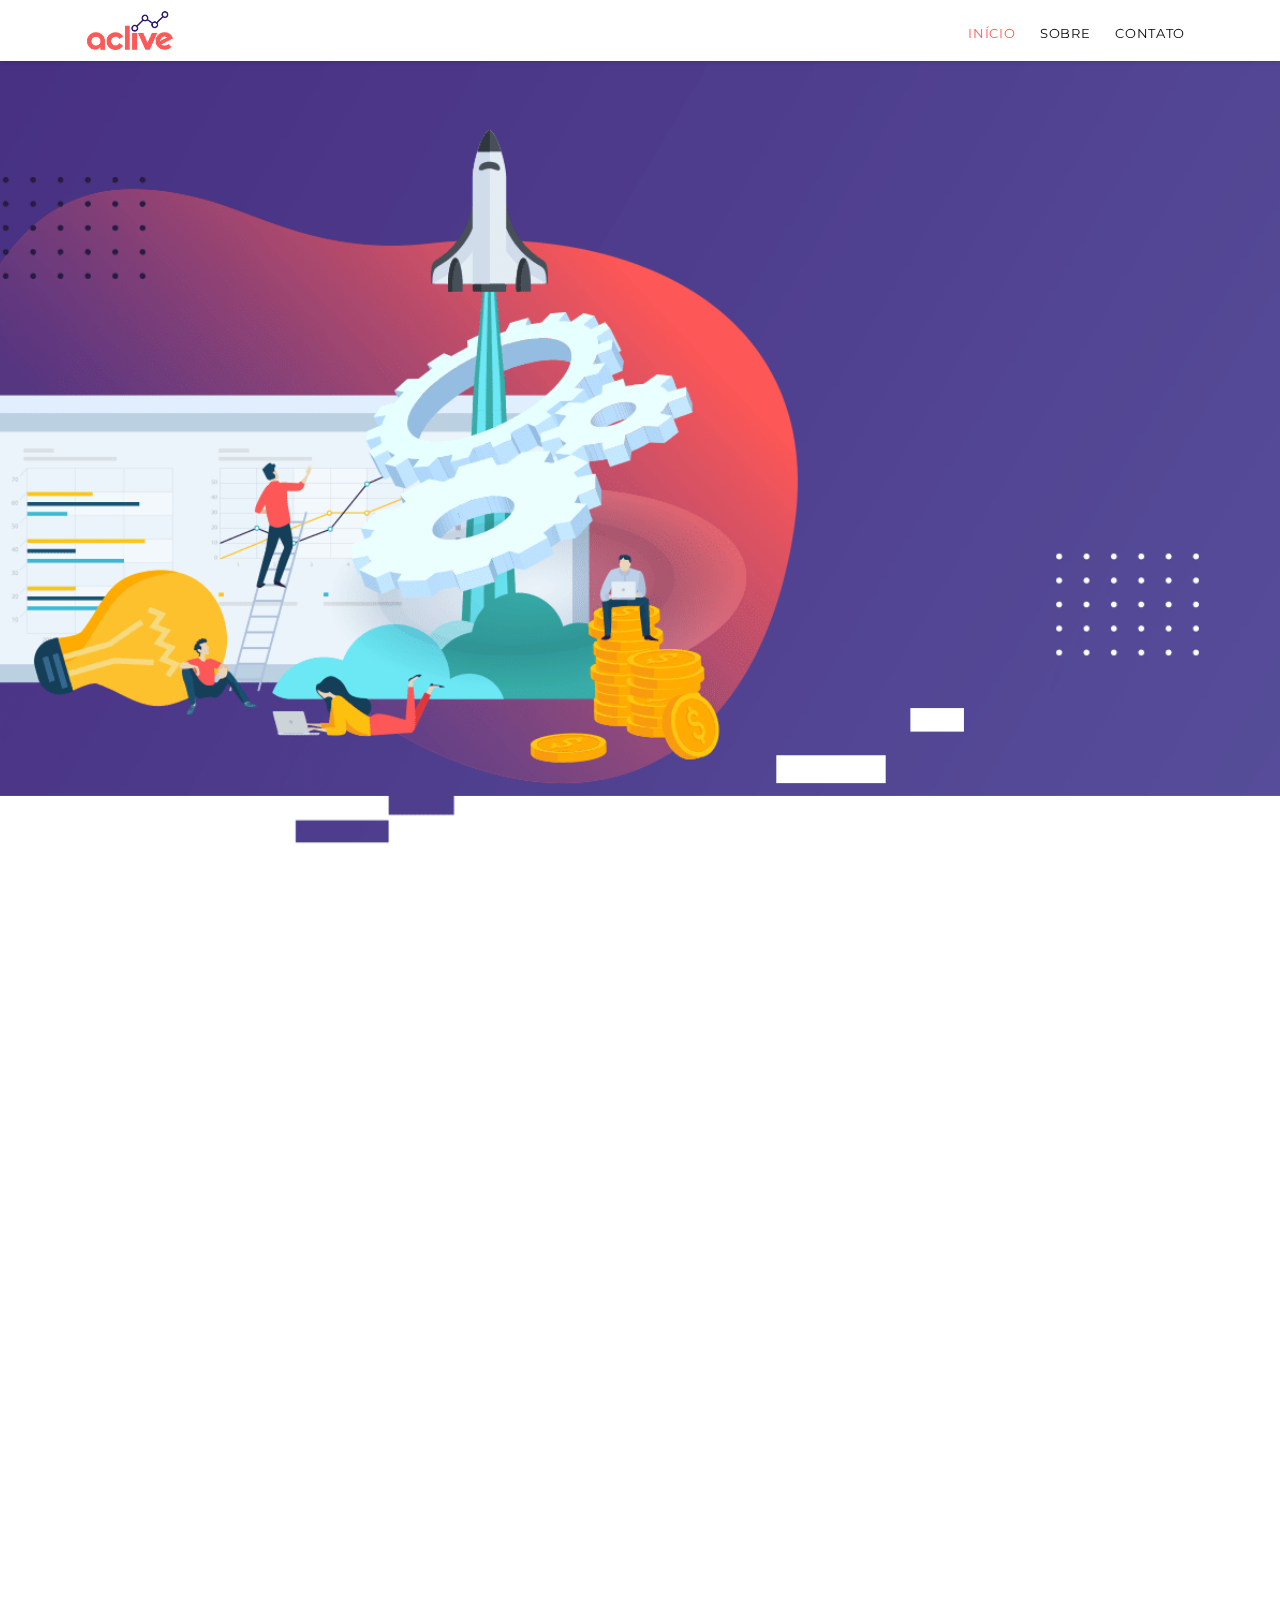
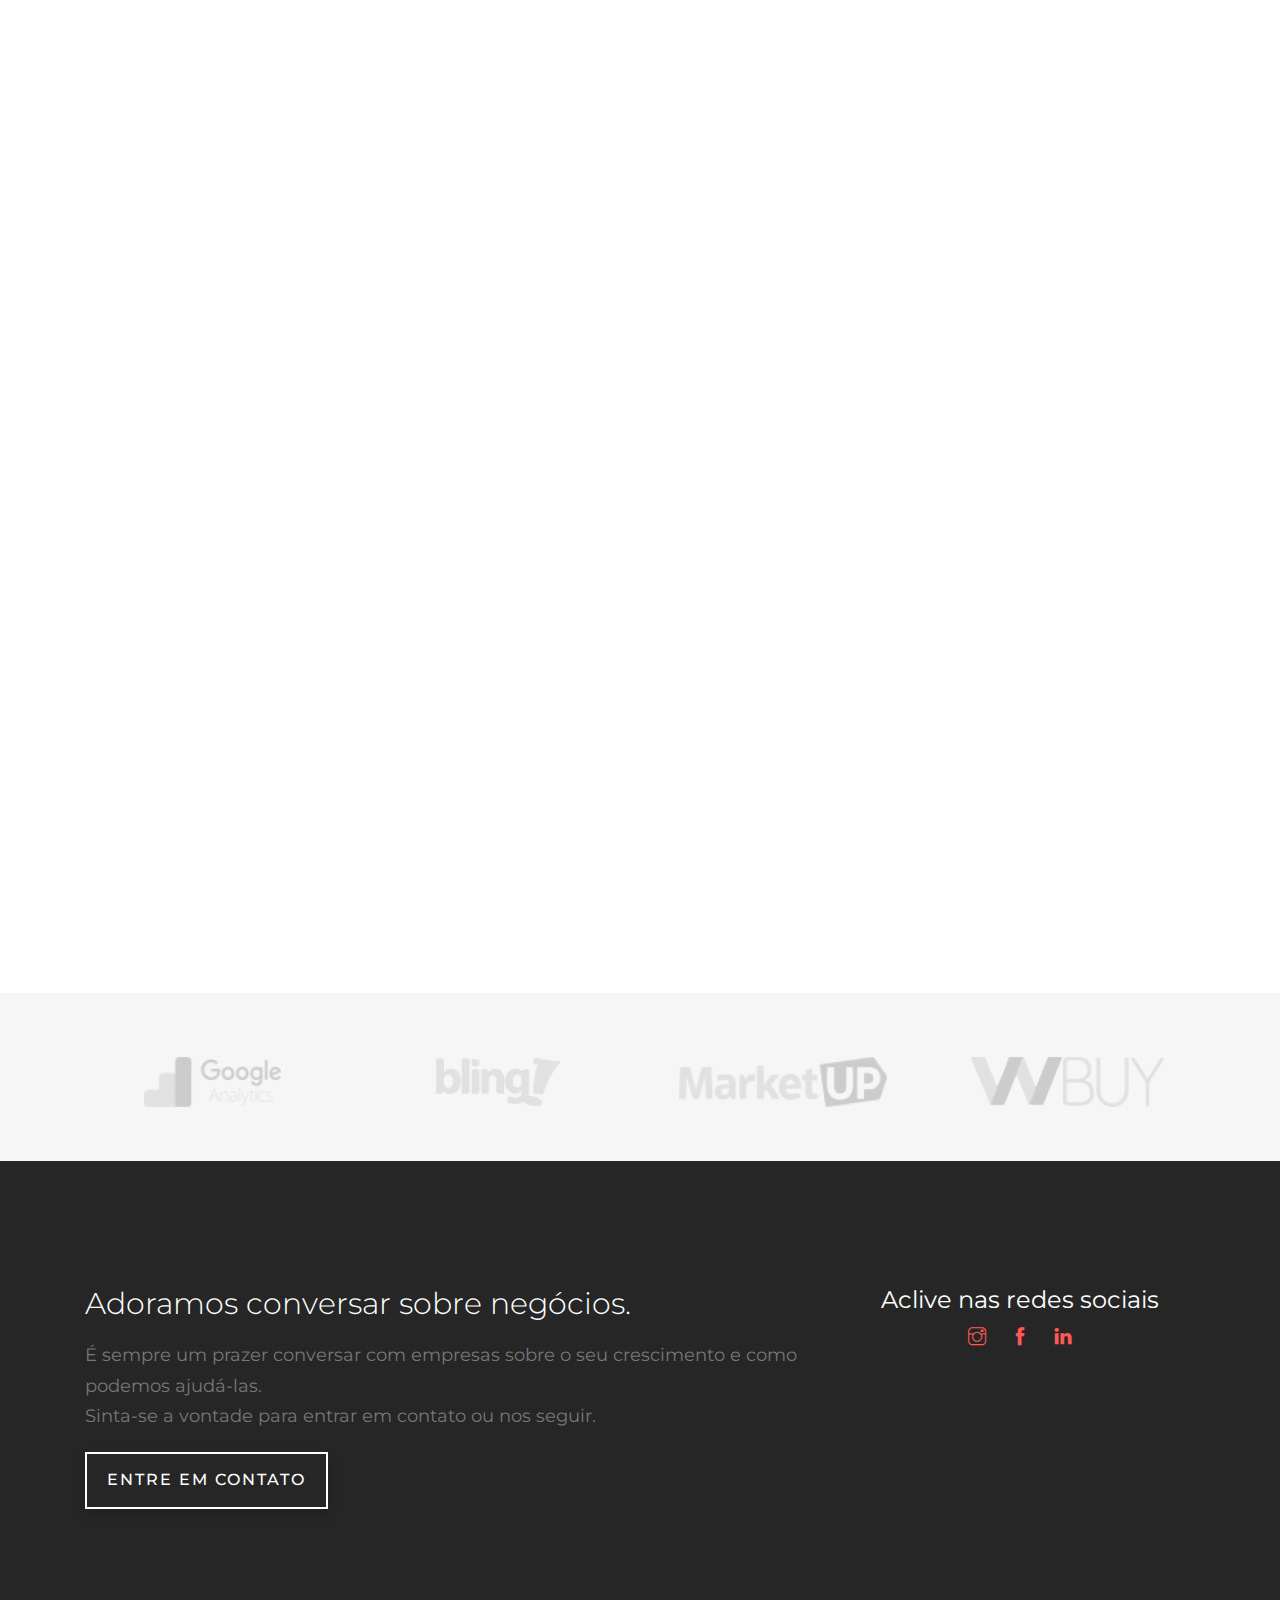
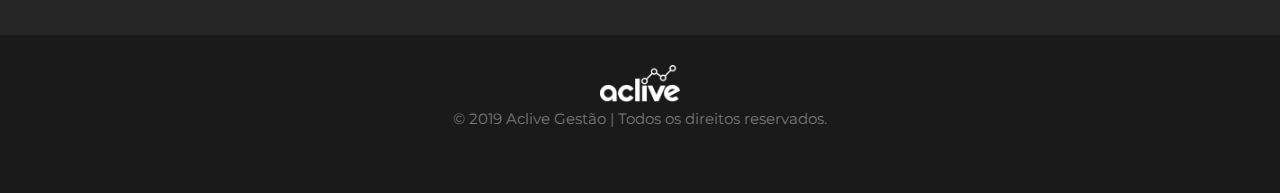
==== index.html @ 4b2503d9 "Adaptação de texto e melhorias" ====
<!DOCTYPE HTML>
<html>
	<head>
	<meta charset="utf-8">
	<meta http-equiv="X-UA-Compatible" content="IE=edge">
	<title>Aclive | Soluções para Empresas!</title>
	<link rel="shortcut icon" href="images/favicon.ico">
	<meta name="viewport" content="width=device-width, initial-scale=1">
	<meta name="description" content="Aclive Soluções para Empresas!" />
	<meta name="keywords" content="aclive gestão, ERP, branding, ecommerce, marketing digital, gestão, impulsionar seu negócio, aclive, digital" />
	<meta name="author" content="Aclive Gestão" />

	<!-- Global site tag (gtag.js) - Google Analytics -->
	<script async src="https://www.googletagmanager.com/gtag/js?id=UA-56450532-3"></script>
	<script>
		window.dataLayer = window.dataLayer || [];
		function gtag(){dataLayer.push(arguments);}
		gtag('js', new Date());
		gtag('config', 'UA-56450532-3');
	</script>

  	<!-- Facebook and Twitter integration -->
	<meta property="og:title" content=""/>
	<meta property="og:image" content=""/>
	<meta property="og:url" content=""/>
	<meta property="og:site_name" content=""/>
	<meta property="og:description" content=""/>
	<meta name="twitter:title" content="" />
	<meta name="twitter:image" content="" />
	<meta name="twitter:url" content="" />
	<meta name="twitter:card" content="" />

	<link href="https://fonts.googleapis.com/css?family=Montserrat:400,900&display=swap" rel="stylesheet">
	
	<!-- Animate.css -->
	<link rel="stylesheet" href="css/animate.css">
	<!-- Icomoon Icon Fonts-->
	<link rel="stylesheet" href="css/icomoon.css">
	<!-- Themify Icons-->
	<link rel="stylesheet" href="css/themify-icons.css">
	<!-- Bootstrap  -->
	<link rel="stylesheet" href="css/bootstrap.css">

	<!-- Magnific Popup -->
	<link rel="stylesheet" href="css/magnific-popup.css">

	<!-- Owl Carousel  -->
	<link rel="stylesheet" href="css/owl.carousel.min.css">
	<link rel="stylesheet" href="css/owl.theme.default.min.css">

	<!-- Theme style  -->
	<link rel="stylesheet" href="css/style.css">

	<!-- Modernizr JS -->
	<script src="js/modernizr-2.6.2.min.js"></script>
	<!-- FOR IE9 below -->
	<!--[if lt IE 9]>
	<script src="js/respond.min.js"></script>
	<![endif]-->

	</head>
	<body>
		
	<div class="gtco-loader"></div>
	
	<div id="page">

		<nav class="gtco-nav" role="navigation">
			<div class="gtco-container">
				
				<div class="row">
					<div class="col-sm-2 col-xs-12">
						<div id="gtco-logo"><a href="index.html"><img style="width: 90px; height: 41px" src="images/logo.png" alt="Aclive Gestão"></a></div>
					</div>
					<div class="col-xs-10 text-right menu-1">
						<ul>
							<li class="active"><a href="index.html">Início</a></li>
							<li><a href="sobre.html">Sobre</a></li>
							<!--<li class="has-dropdown">
								<a href="#">Soluções</a>
								<ul class="dropdown">
									<li><a href="#">Sistema de gestão</a></li>
									<li><a href="#">E-Commerce</a></li>
									<li><a href="#">Marketing digital</a></li>
									<li><a href="#">Consultoria</a></li>
								</ul>
							</li>-->
							<li><a href="contato.html">Contato</a></li>
							<!--<li><a href="blog.html">Blog</a></li>-->							
						</ul>
					</div>
				</div>
				
			</div>
		</nav>

		<header class="masthead">
			<div class="gtco-container">
				<div class="row">
					<div class="row align-items-center animate-box img-responsive">
    					<div class="col-12 text-right img-responsive">
        					<h6><font color="white">Torne sua empresa</font><br>
        					<font color="#ff5858">mais eficiente.</font></h6>
        					<h7 class="lead"><p>Suporte em gestão e ferramentas para<br>impulsionar o seu negócio.</p>
        					<p><a href="#soluções" class="btn btn-special">Veja mais</a></p></h7>
    					</div>
    				</div>
    			</div>
			</div>
		</header>

		<div class="gtco-services gtco-section">
		<div class="gtco-container">
				<div class="row row-pb-sm">
					<div class="col-md-10 col-md-offset-1 gtco-heading text-center animate-box">
						<h2><font color="black">Transformando ideias em resultados.</font></h2>
						<div class="col-md-20">
							<p>Somos uma consultoria participativa, que busca trazer soluções em técnicas de gestão, controle de vendas e marketing.
							<br>
							Mostrando o caminho a seguir, planejando os riscos, e mapeando os desafios, trabalhamos com você desde a concepção da ideia até a obtenção dos resultados.
							</p>
						</div>
					</div>
				</div>
			<div class="row row-pb-md">
				<div class="col-md-4 col-sm-4 service-wrap animate-box">
					<div class="service animate-change">
						<h3><i class="ti-mobile"></i> Marketing digital</h3>
						<p>
							Não seja só mais um na internet!
							Crie uma relação com seu cliente e aumente o valor a sua marca.
							Com as estratégias certas e uma identidade bem definida, os resultados se tornam incríveis!
						</p>
					</div>
				</div>
				<div class="col-md-4 col-sm-4 service-wrap animate-box">
					<div class="service">
						<h3><i class="ti-settings"></i> Gestão</h3>
						<p>
							Ideia? Colocar em prática não é tão simples.
							Qual é o custo, a margem de lucro, é viável?
							Como produzir mais, quem é meu cliente, como chegar até meu cliente?
						</p>
					</div>
				</div>
				<div class="col-md-4 col-sm-4 service-wrap animate-box">
					<div class="service animate-change">
						<h3><i class="ti-bag"></i> E-commerce</h3>
						<p>
							Tenha uma nova forma de vender e de se relacionar com seu cliente!
							Isso envolve sua plataforma de vendas, meios de pagamento, integração com redes sociais, entrega e muito mais.
						</p>
					</div>
				</div>
			</div>
		</div>
	</div>
	<br><br>

		<div class="gtco-section animate-box" id="soluções">
			<div class="gtco-container">
				<div class="row">
					<div class="col-md-8 col-md-offset-2 gtco-heading text-center">
						<h2>Nossas soluções</h2>
						<p>Nossa proposta é educar, intermediar e participar de grandes feitos, que você está prestes a realizar.</p>
					</div>
				</div>
				<div class="row">
					<div class="col-md-12">
						<div class="owl-carousel owl-carousel-carousel">
							<div class="item">
								<div class="gtco-item">
									<a><img src="images/consultoria.png" alt="" class="img-responsive"></a>
									<p class="text-center gtco-heading">Consultoria para impulsionar seu negócio. Ajudamos a resolver os principais problemas que surgem em uma empresa de sucesso e durante a implatação de sistemas.</p>
								</div>
							</div>
							<div class="item">
								<div class="gtco-item">
									<a><img src="images/sistemadegestao.png" alt="" class="img-responsive"></a>
									<p class="text-center">Somos parceiros diferentes de diferentes softwares de gestão, mas nosso compromisso é com você. Vamos estudar as suas necessidades e escolher e implantar o sistema ideal.</p>
								</div>
							</div>
							<div class="item">
								<div class="gtco-item">
									<a><img src="images/ecommerce.png" alt="" class="img-responsive"></a>
									<p class="text-center">Oferecemos soluções desde a identidade visual, plataforma, markting digital, gestão de redes sociais e relatórios de acompanhamento. </p>
								</div>
							</div>
						</div>
					</div>
				</div>
			</div>
		</div>

		<div class="gtco-client">
			<div class="gtco-container">
				<div class="row">
					<div class="col-md-3 text-center client col-sm-6 col-xs-6 col-xs-offset-0 col-sm-offset-0">
						<img src="images/google.png" alt="Google Analytics" class="img-responsive">
					</div>
					<div class="col-md-3 text-center client col-sm-6 col-xs-6 col-xs-offset-0 col-sm-offset-0">
						<img src="images/bling.png" alt="Bling" class="img-responsive">
					</div>
					<div class="col-md-3 text-center client col-sm-6 col-xs-6 col-xs-offset-0 col-sm-offset-0">
						<img src="images/marketup.png" alt="Market Up" class="img-responsive">
					</div>
					<div class="col-md-3 text-center client col-sm-6 col-xs-6 col-xs-offset-0 col-sm-offset-0">
						<img src="images/wbuy.png" alt="WBuy ecommerce" class="img-responsive">
					</div>
				</div>
			</div>
		</div>

		<footer id="gtco-footer" class="gtco-section" role="contentinfo">
			<div class="gtco-container">
				<div class="row row-pb-md">
					<div class="col-md-8 gtco-cta text-left">
						<h3>Adoramos conversar sobre negócios.</h3>
						<p>É sempre um prazer conversar com empresas sobre o seu crescimento e como podemos ajudá-las.<br>Sinta-se a vontade para entrar em contato ou nos seguir.
						</p>
						<p><a href="contato.html" class="btn btn-white btn-outline">Entre em contato</a></p>
					</div>
					<div class="col-md-4 gtco-widget gtco-footer-paragraph text-center">
						<h3>Aclive nas redes sociais</h3>
						<p>
							<a href="https://www.instagram.com/aclivegestao" target="_blank" rel="noopener" rel="noreferrer" title="Acesse o perfil da Aclive no Instagram.">
								<i class="ti-instagram"></i>&nbsp;&nbsp;&nbsp;&nbsp;
							<a href="https://www.facebook.com/aclivegestao" target="_blank" rel="noopener" rel="noreferrer" title="Acesse o perfil da Aclive no Facebook.">
								<i class="ti-facebook"></i>&nbsp;&nbsp;&nbsp;&nbsp;
							<a href="https://www.linkedin.com/company/aclivegestao" target="_blank" rel="noopener" rel="noreferrer" title="Acesse o perfil da Aclive no Linkedin.">
								<i class="ti-linkedin"></i>
							</a>
						</p>
					</div>
					<!--<div class="col-md-6 gtco-footer-link text-center">
						<div class="row">
							<div class="col-md-6">
								<ul class="gtco-list-link">
									<li><a href="#">Home</a></li>
									<li><a href="#">Features</a></li>
									<li><a href="#">Products</a></li>
								</ul>
							</div>
							<div class="col-md-4">
								<ul class="gtco-list-link text-center">
									<li><a href="#">Home</a></li>
									<li><a href="#">Features</a></li>
									<li><a href="#">Products</a></li>
								</ul>
							</div>
						</div>
					</div>-->	
				</div>
			</div>
			<div class="gtco-copyright">
				<div class="gtco-container">
					<div class="row">
						<div class="col-md-8 col-md-offset-2 gtco-cta text-center">
							<p><img style="width: 80px; height: 38px" src="images/logofooter.png" alt="aclivegestao"><br><small>&copy; 2019 Aclive Gestão | Todos os direitos reservados. </small>
							</p>
						</div>
					</div>
				</div>
			</div>
		</footer>

	</div>

	<div class="gototop js-top">
		<a href="#" class="js-gotop"><i class="icon-arrow-up"></i></a>
	</div>
	
	<!-- jQuery -->
	<script src="js/jquery.min.js"></script>
	<!-- jQuery Easing -->
	<script src="js/jquery.easing.1.3.js"></script>
	<!-- Bootstrap -->
	<script src="js/bootstrap.min.js"></script>
	<!-- Waypoints -->
	<script src="js/jquery.waypoints.min.js"></script>
	<!-- Carousel -->
	<script src="js/owl.carousel.min.js"></script>
	<!-- Magnific Popup -->
	<script src="js/jquery.magnific-popup.min.js"></script>
	<script src="js/magnific-popup-options.js"></script>
	<!-- Main -->
	<script src="js/main.js"></script>

	</body>
</html>
---- css/icomoon.css ----
@font-face {
  font-family: 'icomoon';
  src:  url('../fonts/icomoon/icomoon.eot?6iuir');
  src:  url('../fonts/icomoon/icomoon.eot?6iuir#iefix') format('embedded-opentype'),
    url('../fonts/icomoon/icomoon.ttf?6iuir') format('truetype'),
    url('../fonts/icomoon/icomoon.woff?6iuir') format('woff'),
    url('../fonts/icomoon/icomoon.svg?6iuir#icomoon') format('svg');
  font-weight: normal;
  font-style: normal;
}

[class^="icon-"], [class*=" icon-"] {
  /* use !important to prevent issues with browser extensions that change fonts */
  font-family: 'icomoon' !important;
  speak: none;
  font-style: normal;
  font-weight: normal;
  font-variant: normal;
  text-transform: none;
  line-height: 1;

  /* Better Font Rendering =========== */
  -webkit-font-smoothing: antialiased;
  -moz-osx-font-smoothing: grayscale;
}

.icon-eye:before {
  content: "\e000";
}
.icon-paper-clip:before {
  content: "\e001";
}
.icon-mail:before {
  content: "\e002";
}
.icon-toggle:before {
  content: "\e003";
}
.icon-layout:before {
  content: "\e004";
}
.icon-link:before {
  content: "\e005";
}
.icon-bell:before {
  content: "\e006";
}
.icon-lock:before {
  content: "\e007";
}
.icon-unlock:before {
  content: "\e008";
}
.icon-ribbon:before {
  content: "\e009";
}
.icon-image:before {
  content: "\e010";
}
.icon-signal:before {
  content: "\e011";
}
.icon-target:before {
  content: "\e012";
}
.icon-clipboard:before {
  content: "\e013";
}
.icon-clock:before {
  content: "\e014";
}
.icon-watch:before {
  content: "\e015";
}
.icon-air-play:before {
  content: "\e016";
}
.icon-camera:before {
  content: "\e017";
}
.icon-video:before {
  content: "\e018";
}
.icon-disc:before {
  content: "\e019";
}
.icon-printer:before {
  content: "\e020";
}
.icon-monitor:before {
  content: "\e021";
}
.icon-server:before {
  content: "\e022";
}
.icon-cog:before {
  content: "\e023";
}
.icon-heart:before {
  content: "\e024";
}
.icon-paragraph:before {
  content: "\e025";
}
.icon-align-justify:before {
  content: "\e026";
}
.icon-align-left:before {
  content: "\e027";
}
.icon-align-center:before {
  content: "\e028";
}
.icon-align-right:before {
  content: "\e029";
}
.icon-book:before {
  content: "\e030";
}
.icon-layers:before {
  content: "\e031";
}
.icon-stack:before {
  content: "\e032";
}
.icon-stack-2:before {
  content: "\e033";
}
.icon-paper:before {
  content: "\e034";
}
.icon-paper-stack:before {
  content: "\e035";
}
.icon-search:before {
  content: "\e036";
}
.icon-zoom-in:before {
  content: "\e037";
}
.icon-zoom-out:before {
  content: "\e038";
}
.icon-reply:before {
  content: "\e039";
}
.icon-circle-plus:before {
  content: "\e040";
}
.icon-circle-minus:before {
  content: "\e041";
}
.icon-circle-check:before {
  content: "\e042";
}
.icon-circle-cross:before {
  content: "\e043";
}
.icon-square-plus:before {
  content: "\e044";
}
.icon-square-minus:before {
  content: "\e045";
}
.icon-square-check:before {
  content: "\e046";
}
.icon-square-cross:before {
  content: "\e047";
}
.icon-microphone:before {
  content: "\e048";
}
.icon-record:before {
  content: "\e049";
}
.icon-skip-back:before {
  content: "\e050";
}
.icon-rewind:before {
  content: "\e051";
}
.icon-play:before {
  content: "\e052";
}
.icon-pause:before {
  content: "\e053";
}
.icon-stop:before {
  content: "\e054";
}
.icon-fast-forward:before {
  content: "\e055";
}
.icon-skip-forward:before {
  content: "\e056";
}
.icon-shuffle:before {
  content: "\e057";
}
.icon-repeat:before {
  content: "\e058";
}
.icon-folder:before {
  content: "\e059";
}
.icon-umbrella:before {
  content: "\e060";
}
.icon-moon:before {
  content: "\e061";
}
.icon-thermometer:before {
  content: "\e062";
}
.icon-drop:before {
  content: "\e063";
}
.icon-sun:before {
  content: "\e064";
}
.icon-cloud:before {
  content: "\e065";
}
.icon-cloud-upload:before {
  content: "\e066";
}
.icon-cloud-download:before {
  content: "\e067";
}
.icon-upload:before {
  content: "\e068";
}
.icon-download:before {
  content: "\e069";
}
.icon-location:before {
  content: "\e070";
}
.icon-location-2:before {
  content: "\e071";
}
.icon-map:before {
  content: "\e072";
}
.icon-battery:before {
  content: "\e073";
}
.icon-head:before {
  content: "\e074";
}
.icon-briefcase:before {
  content: "\e075";
}
.icon-speech-bubble:before {
  content: "\e076";
}
.icon-anchor:before {
  content: "\e077";
}
.icon-globe:before {
  content: "\e078";
}
.icon-box:before {
  content: "\e079";
}
.icon-reload:before {
  content: "\e080";
}
.icon-share:before {
  content: "\e081";
}
.icon-marquee:before {
  content: "\e082";
}
.icon-marquee-plus:before {
  content: "\e083";
}
.icon-marquee-minus:before {
  content: "\e084";
}
.icon-tag:before {
  content: "\e085";
}
.icon-power:before {
  content: "\e086";
}
.icon-command:before {
  content: "\e087";
}
.icon-alt:before {
  content: "\e088";
}
.icon-esc:before {
  content: "\e089";
}
.icon-bar-graph:before {
  content: "\e090";
}
.icon-bar-graph-2:before {
  content: "\e091";
}
.icon-pie-graph:before {
  content: "\e092";
}
.icon-star:before {
  content: "\e093";
}
.icon-arrow-left:before {
  content: "\e094";
}
.icon-arrow-right:before {
  content: "\e095";
}
.icon-arrow-up:before {
  content: "\e096";
}
.icon-arrow-down:before {
  content: "\e097";
}
.icon-volume:before {
  content: "\e098";
}
.icon-mute:before {
  content: "\e099";
}
.icon-content-right:before {
  content: "\e100";
}
.icon-content-left:before {
  content: "\e101";
}
.icon-grid:before {
  content: "\e102";
}
.icon-grid-2:before {
  content: "\e103";
}
.icon-columns:before {
  content: "\e104";
}
.icon-loader:before {
  content: "\e105";
}
.icon-bag:before {
  content: "\e106";
}
.icon-ban:before {
  content: "\e107";
}
.icon-flag:before {
  content: "\e108";
}
.icon-trash:before {
  content: "\e109";
}
.icon-expand:before {
  content: "\e110";
}
.icon-contract:before {
  content: "\e111";
}
.icon-maximize:before {
  content: "\e112";
}
.icon-minimize:before {
  content: "\e113";
}
.icon-plus:before {
  content: "\e114";
}
.icon-minus:before {
  content: "\e115";
}
.icon-check:before {
  content: "\e116";
}
.icon-cross:before {
  content: "\e117";
}
.icon-move:before {
  content: "\e118";
}
.icon-delete:before {
  content: "\e119";
}
.icon-menu:before {
  content: "\e120";
}
.icon-archive:before {
  content: "\e121";
}
.icon-inbox:before {
  content: "\e122";
}
.icon-outbox:before {
  content: "\e123";
}
.icon-file:before {
  content: "\e124";
}
.icon-file-add:before {
  content: "\e125";
}
.icon-file-subtract:before {
  content: "\e126";
}
.icon-help:before {
  content: "\e127";
}
.icon-open:before {
  content: "\e128";
}
.icon-ellipsis:before {
  content: "\e129";
}
.icon-add-to-list:before {
  content: "\e900";
}
.icon-classic-computer:before {
  content: "\e901";
}
.icon-controller-fast-backward:before {
  content: "\e902";
}
.icon-creative-commons-attribution:before {
  content: "\e903";
}
.icon-creative-commons-noderivs:before {
  content: "\e904";
}
.icon-creative-commons-noncommercial-eu:before {
  content: "\e905";
}
.icon-creative-commons-noncommercial-us:before {
  content: "\e906";
}
.icon-creative-commons-public-domain:before {
  content: "\e907";
}
.icon-creative-commons-remix:before {
  content: "\e908";
}
.icon-creative-commons-share:before {
  content: "\e909";
}
.icon-creative-commons-sharealike:before {
  content: "\e90a";
}
.icon-creative-commons:before {
  content: "\e90b";
}
.icon-document-landscape:before {
  content: "\e90c";
}
.icon-remove-user:before {
  content: "\e90d";
}
.icon-warning:before {
  content: "\e90e";
}
.icon-arrow-bold-down:before {
  content: "\e90f";
}
.icon-arrow-bold-left:before {
  content: "\e910";
}
.icon-arrow-bold-right:before {
  content: "\e911";
}
.icon-arrow-bold-up:before {
  content: "\e912";
}
.icon-arrow-down2:before {
  content: "\e913";
}
.icon-arrow-left2:before {
  content: "\e914";
}
.icon-arrow-long-down:before {
  content: "\e915";
}
.icon-arrow-long-left:before {
  content: "\e916";
}
.icon-arrow-long-right:before {
  content: "\e917";
}
.icon-arrow-long-up:before {
  content: "\e918";
}
.icon-arrow-right2:before {
  content: "\e919";
}
.icon-arrow-up2:before {
  content: "\e91a";
}
.icon-arrow-with-circle-down:before {
  content: "\e91b";
}
.icon-arrow-with-circle-left:before {
  content: "\e91c";
}
.icon-arrow-with-circle-right:before {
  content: "\e91d";
}
.icon-arrow-with-circle-up:before {
  content: "\e91e";
}
.icon-bookmark:before {
  content: "\e91f";
}
.icon-bookmarks:before {
  content: "\e920";
}
.icon-chevron-down:before {
  content: "\e921";
}
.icon-chevron-left:before {
  content: "\e922";
}
.icon-chevron-right:before {
  content: "\e923";
}
.icon-chevron-small-down:before {
  content: "\e924";
}
.icon-chevron-small-left:before {
  content: "\e925";
}
.icon-chevron-small-right:before {
  content: "\e926";
}
.icon-chevron-small-up:before {
  content: "\e927";
}
.icon-chevron-thin-down:before {
  content: "\e928";
}
.icon-chevron-thin-left:before {
  content: "\e929";
}
.icon-chevron-thin-right:before {
  content: "\e92a";
}
.icon-chevron-thin-up:before {
  content: "\e92b";
}
.icon-chevron-up:before {
  content: "\e92c";
}
.icon-chevron-with-circle-down:before {
  content: "\e92d";
}
.icon-chevron-with-circle-left:before {
  content: "\e92e";
}
.icon-chevron-with-circle-right:before {
  content: "\e92f";
}
.icon-chevron-with-circle-up:before {
  content: "\e930";
}
.icon-cloud2:before {
  content: "\e931";
}
.icon-controller-fast-forward:before {
  content: "\e932";
}
.icon-controller-jump-to-start:before {
  content: "\e933";
}
.icon-controller-next:before {
  content: "\e934";
}
.icon-controller-paus:before {
  content: "\e935";
}
.icon-controller-play:before {
  content: "\e936";
}
.icon-controller-record:before {
  content: "\e937";
}
.icon-controller-stop:before {
  content: "\e938";
}
.icon-controller-volume:before {
  content: "\e939";
}
.icon-dot-single:before {
  content: "\e93a";
}
.icon-dots-three-horizontal:before {
  content: "\e93b";
}
.icon-dots-three-vertical:before {
  content: "\e93c";
}
.icon-dots-two-horizontal:before {
  content: "\e93d";
}
.icon-dots-two-vertical:before {
  content: "\e93e";
}
.icon-download2:before {
  content: "\e93f";
}
.icon-emoji-flirt:before {
  content: "\e940";
}
.icon-flow-branch:before {
  content: "\e941";
}
.icon-flow-cascade:before {
  content: "\e942";
}
.icon-flow-line:before {
  content: "\e943";
}
.icon-flow-parallel:before {
  content: "\e944";
}
.icon-flow-tree:before {
  content: "\e945";
}
.icon-install:before {
  content: "\e946";
}
.icon-layers2:before {
  content: "\e947";
}
.icon-open-book:before {
  content: "\e948";
}
.icon-resize-100:before {
  content: "\e949";
}
.icon-resize-full-screen:before {
  content: "\e94a";
}
.icon-save:before {
  content: "\e94b";
}
.icon-select-arrows:before {
  content: "\e94c";
}
.icon-sound-mute:before {
  content: "\e94d";
}
.icon-sound:before {
  content: "\e94e";
}
.icon-trash2:before {
  content: "\e94f";
}
.icon-triangle-down:before {
  content: "\e950";
}
.icon-triangle-left:before {
  content: "\e951";
}
.icon-triangle-right:before {
  content: "\e952";
}
.icon-triangle-up:before {
  content: "\e953";
}
.icon-uninstall:before {
  content: "\e954";
}
.icon-upload-to-cloud:before {
  content: "\e955";
}
.icon-upload2:before {
  content: "\e956";
}
.icon-add-user:before {
  content: "\e957";
}
.icon-address:before {
  content: "\e958";
}
.icon-adjust:before {
  content: "\e959";
}
.icon-air:before {
  content: "\e95a";
}
.icon-aircraft-landing:before {
  content: "\e95b";
}
.icon-aircraft-take-off:before {
  content: "\e95c";
}
.icon-aircraft:before {
  content: "\e95d";
}
.icon-align-bottom:before {
  content: "\e95e";
}
.icon-align-horizontal-middle:before {
  content: "\e95f";
}
.icon-align-left2:before {
  content: "\e960";
}
.icon-align-right2:before {
  content: "\e961";
}
.icon-align-top:before {
  content: "\e962";
}
.icon-align-vertical-middle:before {
  content: "\e963";
}
.icon-archive2:before {
  content: "\e964";
}
.icon-area-graph:before {
  content: "\e965";
}
.icon-attachment:before {
  content: "\e966";
}
.icon-awareness-ribbon:before {
  content: "\e967";
}
.icon-back-in-time:before {
  content: "\e968";
}
.icon-back:before {
  content: "\e969";
}
.icon-bar-graph2:before {
  content: "\e96a";
}
.icon-battery2:before {
  content: "\e96b";
}
.icon-beamed-note:before {
  content: "\e96c";
}
.icon-bell2:before {
  content: "\e96d";
}
.icon-blackboard:before {
  content: "\e96e";
}
.icon-block:before {
  content: "\e96f";
}
.icon-book2:before {
  content: "\e970";
}
.icon-bowl:before {
  content: "\e971";
}
.icon-box2:before {
  content: "\e972";
}
.icon-briefcase2:before {
  content: "\e973";
}
.icon-browser:before {
  content: "\e974";
}
.icon-brush:before {
  content: "\e975";
}
.icon-bucket:before {
  content: "\e976";
}
.icon-cake:before {
  content: "\e977";
}
.icon-calculator:before {
  content: "\e978";
}
.icon-calendar:before {
  content: "\e979";
}
.icon-camera2:before {
  content: "\e97a";
}
.icon-ccw:before {
  content: "\e97b";
}
.icon-chat:before {
  content: "\e97c";
}
.icon-check2:before {
  content: "\e97d";
}
.icon-circle-with-cross:before {
  content: "\e97e";
}
.icon-circle-with-minus:before {
  content: "\e97f";
}
.icon-circle-with-plus:before {
  content: "\e980";
}
.icon-circle:before {
  content: "\e981";
}
.icon-circular-graph:before {
  content: "\e982";
}
.icon-clapperboard:before {
  content: "\e983";
}
.icon-clipboard2:before {
  content: "\e984";
}
.icon-clock2:before {
  content: "\e985";
}
.icon-code:before {
  content: "\e986";
}
.icon-cog2:before {
  content: "\e987";
}
.icon-colours:before {
  content: "\e988";
}
.icon-compass:before {
  content: "\e989";
}
.icon-copy:before {
  content: "\e98a";
}
.icon-credit-card:before {
  content: "\e98b";
}
.icon-credit:before {
  content: "\e98c";
}
.icon-cross2:before {
  content: "\e98d";
}
.icon-cup:before {
  content: "\e98e";
}
.icon-cw:before {
  content: "\e98f";
}
.icon-cycle:before {
  content: "\e990";
}
.icon-database:before {
  content: "\e991";
}
.icon-dial-pad:before {
  content: "\e992";
}
.icon-direction:before {
  content: "\e993";
}
.icon-document:before {
  content: "\e994";
}
.icon-documents:before {
  content: "\e995";
}
.icon-drink:before {
  content: "\e996";
}
.icon-drive:before {
  content: "\e997";
}
.icon-drop2:before {
  content: "\e998";
}
.icon-edit:before {
  content: "\e999";
}
.icon-email:before {
  content: "\e99a";
}
.icon-emoji-happy:before {
  content: "\e99b";
}
.icon-emoji-neutral:before {
  content: "\e99c";
}
.icon-emoji-sad:before {
  content: "\e99d";
}
.icon-erase:before {
  content: "\e99e";
}
.icon-eraser:before {
  content: "\e99f";
}
.icon-export:before {
  content: "\e9a0";
}
.icon-eye2:before {
  content: "\e9a1";
}
.icon-feather:before {
  content: "\e9a2";
}
.icon-flag2:before {
  content: "\e9a3";
}
.icon-flash:before {
  content: "\e9a4";
}
.icon-flashlight:before {
  content: "\e9a5";
}
.icon-flat-brush:before {
  content: "\e9a6";
}
.icon-folder-images:before {
  content: "\e9a7";
}
.icon-folder-music:before {
  content: "\e9a8";
}
.icon-folder-video:before {
  content: "\e9a9";
}
.icon-folder2:before {
  content: "\e9aa";
}
.icon-forward:before {
  content: "\e9ab";
}
.icon-funnel:before {
  content: "\e9ac";
}
.icon-game-controller:before {
  content: "\e9ad";
}
.icon-gauge:before {
  content: "\e9ae";
}
.icon-globe2:before {
  content: "\e9af";
}
.icon-graduation-cap:before {
  content: "\e9b0";
}
.icon-grid2:before {
  content: "\e9b1";
}
.icon-hair-cross:before {
  content: "\e9b2";
}
.icon-hand:before {
  content: "\e9b3";
}
.icon-heart-outlined:before {
  content: "\e9b4";
}
.icon-heart2:before {
  content: "\e9b5";
}
.icon-help-with-circle:before {
  content: "\e9b6";
}
.icon-help2:before {
  content: "\e9b7";
}
.icon-home:before {
  content: "\e9b8";
}
.icon-hour-glass:before {
  content: "\e9b9";
}
.icon-image-inverted:before {
  content: "\e9ba";
}
.icon-image2:before {
  content: "\e9bb";
}
.icon-images:before {
  content: "\e9bc";
}
.icon-inbox2:before {
  content: "\e9bd";
}
.icon-infinity:before {
  content: "\e9be";
}
.icon-info-with-circle:before {
  content: "\e9bf";
}
.icon-info:before {
  content: "\e9c0";
}
.icon-key:before {
  content: "\e9c1";
}
.icon-keyboard:before {
  content: "\e9c2";
}
.icon-lab-flask:before {
  content: "\e9c3";
}
.icon-landline:before {
  content: "\e9c4";
}
.icon-language:before {
  content: "\e9c5";
}
.icon-laptop:before {
  content: "\e9c6";
}
.icon-leaf:before {
  content: "\e9c7";
}
.icon-level-down:before {
  content: "\e9c8";
}
.icon-level-up:before {
  content: "\e9c9";
}
.icon-lifebuoy:before {
  content: "\e9ca";
}
.icon-light-bulb:before {
  content: "\e9cb";
}
.icon-light-down:before {
  content: "\e9cc";
}
.icon-light-up:before {
  content: "\e9cd";
}
.icon-line-graph:before {
  content: "\e9ce";
}
.icon-link2:before {
  content: "\e9cf";
}
.icon-list:before {
  content: "\e9d0";
}
.icon-location-pin:before {
  content: "\e9d1";
}
.icon-location2:before {
  content: "\e9d2";
}
.icon-lock-open:before {
  content: "\e9d3";
}
.icon-lock2:before {
  content: "\e9d4";
}
.icon-log-out:before {
  content: "\e9d5";
}
.icon-login:before {
  content: "\e9d6";
}
.icon-loop:before {
  content: "\e9d7";
}
.icon-magnet:before {
  content: "\e9d8";
}
.icon-magnifying-glass:before {
  content: "\e9d9";
}
.icon-mail2:before {
  content: "\e9da";
}
.icon-man:before {
  content: "\e9db";
}
.icon-map2:before {
  content: "\e9dc";
}
.icon-mask:before {
  content: "\e9dd";
}
.icon-medal:before {
  content: "\e9de";
}
.icon-megaphone:before {
  content: "\e9df";
}
.icon-menu2:before {
  content: "\e9e0";
}
.icon-message:before {
  content: "\e9e1";
}
.icon-mic:before {
  content: "\e9e2";
}
.icon-minus2:before {
  content: "\e9e3";
}
.icon-mobile:before {
  content: "\e9e4";
}
.icon-modern-mic:before {
  content: "\e9e5";
}
.icon-moon2:before {
  content: "\e9e6";
}
.icon-mouse:before {
  content: "\e9e7";
}
.icon-music:before {
  content: "\e9e8";
}
.icon-network:before {
  content: "\e9e9";
}
.icon-new-message:before {
  content: "\e9ea";
}
.icon-new:before {
  content: "\e9eb";
}
.icon-news:before {
  content: "\e9ec";
}
.icon-note:before {
  content: "\e9ed";
}
.icon-notification:before {
  content: "\e9ee";
}
.icon-old-mobile:before {
  content: "\e9ef";
}
.icon-old-phone:before {
  content: "\e9f0";
}
.icon-palette:before {
  content: "\e9f1";
}
.icon-paper-plane:before {
  content: "\e9f2";
}
.icon-pencil:before {
  content: "\e9f3";
}
.icon-phone:before {
  content: "\e9f4";
}
.icon-pie-chart:before {
  content: "\e9f5";
}
.icon-pin:before {
  content: "\e9f6";
}
.icon-plus2:before {
  content: "\e9f7";
}
.icon-popup:before {
  content: "\e9f8";
}
.icon-power-plug:before {
  content: "\e9f9";
}
.icon-price-ribbon:before {
  content: "\e9fa";
}
.icon-price-tag:before {
  content: "\e9fb";
}
.icon-print:before {
  content: "\e9fc";
}
.icon-progress-empty:before {
  content: "\e9fd";
}
.icon-progress-full:before {
  content: "\e9fe";
}
.icon-progress-one:before {
  content: "\e9ff";
}
.icon-progress-two:before {
  content: "\ea00";
}
.icon-publish:before {
  content: "\ea01";
}
.icon-quote:before {
  content: "\ea02";
}
.icon-radio:before {
  content: "\ea03";
}
.icon-reply-all:before {
  content: "\ea04";
}
.icon-reply2:before {
  content: "\ea05";
}
.icon-retweet:before {
  content: "\ea06";
}
.icon-rocket:before {
  content: "\ea07";
}
.icon-round-brush:before {
  content: "\ea08";
}
.icon-rss:before {
  content: "\ea09";
}
.icon-ruler:before {
  content: "\ea0a";
}
.icon-scissors:before {
  content: "\ea0b";
}
.icon-share-alternitive:before {
  content: "\ea0c";
}
.icon-share2:before {
  content: "\ea0d";
}
.icon-shareable:before {
  content: "\ea0e";
}
.icon-shield:before {
  content: "\ea0f";
}
.icon-shop:before {
  content: "\ea10";
}
.icon-shopping-bag:before {
  content: "\ea11";
}
.icon-shopping-basket:before {
  content: "\ea12";
}
.icon-shopping-cart:before {
  content: "\ea13";
}
.icon-shuffle2:before {
  content: "\ea14";
}
.icon-signal2:before {
  content: "\ea15";
}
.icon-sound-mix:before {
  content: "\ea16";
}
.icon-sports-club:before {
  content: "\ea17";
}
.icon-spreadsheet:before {
  content: "\ea18";
}
.icon-squared-cross:before {
  content: "\ea19";
}
.icon-squared-minus:before {
  content: "\ea1a";
}
.icon-squared-plus:before {
  content: "\ea1b";
}
.icon-star-outlined:before {
  content: "\ea1c";
}
.icon-star2:before {
  content: "\ea1d";
}
.icon-stopwatch:before {
  content: "\ea1e";
}
.icon-suitcase:before {
  content: "\ea1f";
}
.icon-swap:before {
  content: "\ea20";
}
.icon-sweden:before {
  content: "\ea21";
}
.icon-switch:before {
  content: "\ea22";
}
.icon-tablet:before {
  content: "\ea23";
}
.icon-tag2:before {
  content: "\ea24";
}
.icon-text-document-inverted:before {
  content: "\ea25";
}
.icon-text-document:before {
  content: "\ea26";
}
.icon-text:before {
  content: "\ea27";
}
.icon-thermometer2:before {
  content: "\ea28";
}
.icon-thumbs-down:before {
  content: "\ea29";
}
.icon-thumbs-up:before {
  content: "\ea2a";
}
.icon-thunder-cloud:before {
  content: "\ea2b";
}
.icon-ticket:before {
  content: "\ea2c";
}
.icon-time-slot:before {
  content: "\ea2d";
}
.icon-tools:before {
  content: "\ea2e";
}
.icon-traffic-cone:before {
  content: "\ea2f";
}
.icon-tree:before {
  content: "\ea30";
}
.icon-trophy:before {
  content: "\ea31";
}
.icon-tv:before {
  content: "\ea32";
}
.icon-typing:before {
  content: "\ea33";
}
.icon-unread:before {
  content: "\ea34";
}
.icon-untag:before {
  content: "\ea35";
}
.icon-user:before {
  content: "\ea36";
}
.icon-users:before {
  content: "\ea37";
}
.icon-v-card:before {
  content: "\ea38";
}
.icon-video2:before {
  content: "\ea39";
}
.icon-vinyl:before {
  content: "\ea3a";
}
.icon-voicemail:before {
  content: "\ea3b";
}
.icon-wallet:before {
  content: "\ea3c";
}
.icon-water:before {
  content: "\ea3d";
}
.icon-px-with-circle:before {
  content: "\ea3e";
}
.icon-px:before {
  content: "\ea3f";
}
.icon-basecamp:before {
  content: "\ea40";
}
.icon-behance:before {
  content: "\ea41";
}
.icon-creative-cloud:before {
  content: "\ea42";
}
.icon-dropbox:before {
  content: "\ea43";
}
.icon-evernote:before {
  content: "\ea44";
}
.icon-flattr:before {
  content: "\ea45";
}
.icon-foursquare:before {
  content: "\ea46";
}
.icon-google-drive:before {
  content: "\ea47";
}
.icon-google-hangouts:before {
  content: "\ea48";
}
.icon-grooveshark:before {
  content: "\ea49";
}
.icon-icloud:before {
  content: "\ea4a";
}
.icon-mixi:before {
  content: "\ea4b";
}
.icon-onedrive:before {
  content: "\ea4c";
}
.icon-paypal:before {
  content: "\ea4d";
}
.icon-picasa:before {
  content: "\ea4e";
}
.icon-qq:before {
  content: "\ea4f";
}
.icon-rdio-with-circle:before {
  content: "\ea50";
}
.icon-renren:before {
  content: "\ea51";
}
.icon-scribd:before {
  content: "\ea52";
}
.icon-sina-weibo:before {
  content: "\ea53";
}
.icon-skype-with-circle:before {
  content: "\ea54";
}
.icon-skype:before {
  content: "\ea55";
}
.icon-slideshare:before {
  content: "\ea56";
}
.icon-smashing:before {
  content: "\ea57";
}
.icon-soundcloud:before {
  content: "\ea58";
}
.icon-spotify-with-circle:before {
  content: "\ea59";
}
.icon-spotify:before {
  content: "\ea5a";
}
.icon-swarm:before {
  content: "\ea5b";
}
.icon-vine-with-circle:before {
  content: "\ea5c";
}
.icon-vine:before {
  content: "\ea5d";
}
.icon-vk-alternitive:before {
  content: "\ea5e";
}
.icon-vk-with-circle:before {
  content: "\ea5f";
}
.icon-vk:before {
  content: "\ea60";
}
.icon-xing-with-circle:before {
  content: "\ea61";
}
.icon-xing:before {
  content: "\ea62";
}
.icon-yelp:before {
  content: "\ea63";
}
.icon-dribbble-with-circle:before {
  content: "\ea64";
}
.icon-dribbble:before {
  content: "\ea65";
}
.icon-facebook-with-circle:before {
  content: "\ea66";
}
.icon-facebook:before {
  content: "\ea67";
}
.icon-flickr-with-circle:before {
  content: "\ea68";
}
.icon-flickr:before {
  content: "\ea69";
}
.icon-github-with-circle:before {
  content: "\ea6a";
}
.icon-github:before {
  content: "\ea6b";
}
.icon-google-with-circle:before {
  content: "\ea6c";
}
.icon-google:before {
  content: "\ea6d";
}
.icon-instagram-with-circle:before {
  content: "\ea6e";
}
.icon-instagram:before {
  content: "\ea6f";
}
.icon-lastfm-with-circle:before {
  content: "\ea70";
}
.icon-lastfm:before {
  content: "\ea71";
}
.icon-linkedin-with-circle:before {
  content: "\ea72";
}
.icon-linkedin:before {
  content: "\ea73";
}
.icon-pinterest-with-circle:before {
  content: "\ea74";
}
.icon-pinterest:before {
  content: "\ea75";
}
.icon-rdio:before {
  content: "\ea76";
}
.icon-stumbleupon-with-circle:before {
  content: "\ea77";
}
.icon-stumbleupon:before {
  content: "\ea78";
}
.icon-tumblr-with-circle:before {
  content: "\ea79";
}
.icon-tumblr:before {
  content: "\ea7a";
}
.icon-twitter-with-circle:before {
  content: "\ea7b";
}
.icon-twitter:before {
  content: "\ea7c";
}
.icon-vimeo-with-circle:before {
  content: "\ea7d";
}
.icon-vimeo:before {
  content: "\ea7e";
}
.icon-youtube-with-circle:before {
  content: "\ea7f";
}
.icon-youtube:before {
  content: "\ea80";
}
---- css/themify-icons.css ----
@font-face {
	font-family: 'themify';
	src:url('../fonts/themify-icons/themify.eot?-fvbane');
	src:url('../fonts/themify-icons/themify.eot?#iefix-fvbane') format('embedded-opentype'),
		url('../fonts/themify-icons/themify.woff?-fvbane') format('woff'),
		url('../fonts/themify-icons/themify.ttf?-fvbane') format('truetype'),
		url('../fonts/themify-icons/themify.svg?-fvbane#themify') format('svg');
	font-weight: normal;
	font-style: normal;
}

[class^="ti-"], [class*=" ti-"] {
	font-family: 'themify';
	speak: none;
	font-style: normal;
	font-weight: normal;
	font-variant: normal;
	text-transform: none;
	line-height: 1;

	/* Better Font Rendering =========== */
	-webkit-font-smoothing: antialiased;
	-moz-osx-font-smoothing: grayscale;
}

.ti-wand:before {
	content: "\e600";
}
.ti-volume:before {
	content: "\e601";
}
.ti-user:before {
	content: "\e602";
}
.ti-unlock:before {
	content: "\e603";
}
.ti-unlink:before {
	content: "\e604";
}
.ti-trash:before {
	content: "\e605";
}
.ti-thought:before {
	content: "\e606";
}
.ti-target:before {
	content: "\e607";
}
.ti-tag:before {
	content: "\e608";
}
.ti-tablet:before {
	content: "\e609";
}
.ti-star:before {
	content: "\e60a";
}
.ti-spray:before {
	content: "\e60b";
}
.ti-signal:before {
	content: "\e60c";
}
.ti-shopping-cart:before {
	content: "\e60d";
}
.ti-shopping-cart-full:before {
	content: "\e60e";
}
.ti-settings:before {
	content: "\e60f";
}
.ti-search:before {
	content: "\e610";
}
.ti-zoom-in:before {
	content: "\e611";
}
.ti-zoom-out:before {
	content: "\e612";
}
.ti-cut:before {
	content: "\e613";
}
.ti-ruler:before {
	content: "\e614";
}
.ti-ruler-pencil:before {
	content: "\e615";
}
.ti-ruler-alt:before {
	content: "\e616";
}
.ti-bookmark:before {
	content: "\e617";
}
.ti-bookmark-alt:before {
	content: "\e618";
}
.ti-reload:before {
	content: "\e619";
}
.ti-plus:before {
	content: "\e61a";
}
.ti-pin:before {
	content: "\e61b";
}
.ti-pencil:before {
	content: "\e61c";
}
.ti-pencil-alt:before {
	content: "\e61d";
}
.ti-paint-roller:before {
	content: "\e61e";
}
.ti-paint-bucket:before {
	content: "\e61f";
}
.ti-na:before {
	content: "\e620";
}
.ti-mobile:before {
	content: "\e621";
}
.ti-minus:before {
	content: "\e622";
}
.ti-medall:before {
	content: "\e623";
}
.ti-medall-alt:before {
	content: "\e624";
}
.ti-marker:before {
	content: "\e625";
}
.ti-marker-alt:before {
	content: "\e626";
}
.ti-arrow-up:before {
	content: "\e627";
}
.ti-arrow-right:before {
	content: "\e628";
}
.ti-arrow-left:before {
	content: "\e629";
}
.ti-arrow-down:before {
	content: "\e62a";
}
.ti-lock:before {
	content: "\e62b";
}
.ti-location-arrow:before {
	content: "\e62c";
}
.ti-link:before {
	content: "\e62d";
}
.ti-layout:before {
	content: "\e62e";
}
.ti-layers:before {
	content: "\e62f";
}
.ti-layers-alt:before {
	content: "\e630";
}
.ti-key:before {
	content: "\e631";
}
.ti-import:before {
	content: "\e632";
}
.ti-image:before {
	content: "\e633";
}
.ti-heart:before {
	content: "\e634";
}
.ti-heart-broken:before {
	content: "\e635";
}
.ti-hand-stop:before {
	content: "\e636";
}
.ti-hand-open:before {
	content: "\e637";
}
.ti-hand-drag:before {
	content: "\e638";
}
.ti-folder:before {
	content: "\e639";
}
.ti-flag:before {
	content: "\e63a";
}
.ti-flag-alt:before {
	content: "\e63b";
}
.ti-flag-alt-2:before {
	content: "\e63c";
}
.ti-eye:before {
	content: "\e63d";
}
.ti-export:before {
	content: "\e63e";
}
.ti-exchange-vertical:before {
	content: "\e63f";
}
.ti-desktop:before {
	content: "\e640";
}
.ti-cup:before {
	content: "\e641";
}
.ti-crown:before {
	content: "\e642";
}
.ti-comments:before {
	content: "\e643";
}
.ti-comment:before {
	content: "\e644";
}
.ti-comment-alt:before {
	content: "\e645";
}
.ti-close:before {
	content: "\e646";
}
.ti-clip:before {
	content: "\e647";
}
.ti-angle-up:before {
	content: "\e648";
}
.ti-angle-right:before {
	content: "\e649";
}
.ti-angle-left:before {
	content: "\e64a";
}
.ti-angle-down:before {
	content: "\e64b";
}
.ti-check:before {
	content: "\e64c";
}
.ti-check-box:before {
	content: "\e64d";
}
.ti-camera:before {
	content: "\e64e";
}
.ti-announcement:before {
	content: "\e64f";
}
.ti-brush:before {
	content: "\e650";
}
.ti-briefcase:before {
	content: "\e651";
}
.ti-bolt:before {
	content: "\e652";
}
.ti-bolt-alt:before {
	content: "\e653";
}
.ti-blackboard:before {
	content: "\e654";
}
.ti-bag:before {
	content: "\e655";
}
.ti-move:before {
	content: "\e656";
}
.ti-arrows-vertical:before {
	content: "\e657";
}
.ti-arrows-horizontal:before {
	content: "\e658";
}
.ti-fullscreen:before {
	content: "\e659";
}
.ti-arrow-top-right:before {
	content: "\e65a";
}
.ti-arrow-top-left:before {
	content: "\e65b";
}
.ti-arrow-circle-up:before {
	content: "\e65c";
}
.ti-arrow-circle-right:before {
	content: "\e65d";
}
.ti-arrow-circle-left:before {
	content: "\e65e";
}
.ti-arrow-circle-down:before {
	content: "\e65f";
}
.ti-angle-double-up:before {
	content: "\e660";
}
.ti-angle-double-right:before {
	content: "\e661";
}
.ti-angle-double-left:before {
	content: "\e662";
}
.ti-angle-double-down:before {
	content: "\e663";
}
.ti-zip:before {
	content: "\e664";
}
.ti-world:before {
	content: "\e665";
}
.ti-wheelchair:before {
	content: "\e666";
}
.ti-view-list:before {
	content: "\e667";
}
.ti-view-list-alt:before {
	content: "\e668";
}
.ti-view-grid:before {
	content: "\e669";
}
.ti-uppercase:before {
	content: "\e66a";
}
.ti-upload:before {
	content: "\e66b";
}
.ti-underline:before {
	content: "\e66c";
}
.ti-truck:before {
	content: "\e66d";
}
.ti-timer:before {
	content: "\e66e";
}
.ti-ticket:before {
	content: "\e66f";
}
.ti-thumb-up:before {
	content: "\e670";
}
.ti-thumb-down:before {
	content: "\e671";
}
.ti-text:before {
	content: "\e672";
}
.ti-stats-up:before {
	content: "\e673";
}
.ti-stats-down:before {
	content: "\e674";
}
.ti-split-v:before {
	content: "\e675";
}
.ti-split-h:before {
	content: "\e676";
}
.ti-smallcap:before {
	content: "\e677";
}
.ti-shine:before {
	content: "\e678";
}
.ti-shift-right:before {
	content: "\e679";
}
.ti-shift-left:before {
	content: "\e67a";
}
.ti-shield:before {
	content: "\e67b";
}
.ti-notepad:before {
	content: "\e67c";
}
.ti-server:before {
	content: "\e67d";
}
.ti-quote-right:before {
	content: "\e67e";
}
.ti-quote-left:before {
	content: "\e67f";
}
.ti-pulse:before {
	content: "\e680";
}
.ti-printer:before {
	content: "\e681";
}
.ti-power-off:before {
	content: "\e682";
}
.ti-plug:before {
	content: "\e683";
}
.ti-pie-chart:before {
	content: "\e684";
}
.ti-paragraph:before {
	content: "\e685";
}
.ti-panel:before {
	content: "\e686";
}
.ti-package:before {
	content: "\e687";
}
.ti-music:before {
	content: "\e688";
}
.ti-music-alt:before {
	content: "\e689";
}
.ti-mouse:before {
	content: "\e68a";
}
.ti-mouse-alt:before {
	content: "\e68b";
}
.ti-money:before {
	content: "\e68c";
}
.ti-microphone:before {
	content: "\e68d";
}
.ti-menu:before {
	content: "\e68e";
}
.ti-menu-alt:before {
	content: "\e68f";
}
.ti-map:before {
	content: "\e690";
}
.ti-map-alt:before {
	content: "\e691";
}
.ti-loop:before {
	content: "\e692";
}
.ti-location-pin:before {
	content: "\e693";
}
.ti-list:before {
	content: "\e694";
}
.ti-light-bulb:before {
	content: "\e695";
}
.ti-Italic:before {
	content: "\e696";
}
.ti-info:before {
	content: "\e697";
}
.ti-infinite:before {
	content: "\e698";
}
.ti-id-badge:before {
	content: "\e699";
}
.ti-hummer:before {
	content: "\e69a";
}
.ti-home:before {
	content: "\e69b";
}
.ti-help:before {
	content: "\e69c";
}
.ti-headphone:before {
	content: "\e69d";
}
.ti-harddrives:before {
	content: "\e69e";
}
.ti-harddrive:before {
	content: "\e69f";
}
.ti-gift:before {
	content: "\e6a0";
}
.ti-game:before {
	content: "\e6a1";
}
.ti-filter:before {
	content: "\e6a2";
}
.ti-files:before {
	content: "\e6a3";
}
.ti-file:before {
	content: "\e6a4";
}
.ti-eraser:before {
	content: "\e6a5";
}
.ti-envelope:before {
	content: "\e6a6";
}
.ti-download:before {
	content: "\e6a7";
}
.ti-direction:before {
	content: "\e6a8";
}
.ti-direction-alt:before {
	content: "\e6a9";
}
.ti-dashboard:before {
	content: "\e6aa";
}
.ti-control-stop:before {
	content: "\e6ab";
}
.ti-control-shuffle:before {
	content: "\e6ac";
}
.ti-control-play:before {
	content: "\e6ad";
}
.ti-control-pause:before {
	content: "\e6ae";
}
.ti-control-forward:before {
	content: "\e6af";
}
.ti-control-backward:before {
	content: "\e6b0";
}
.ti-cloud:before {
	content: "\e6b1";
}
.ti-cloud-up:before {
	content: "\e6b2";
}
.ti-cloud-down:before {
	content: "\e6b3";
}
.ti-clipboard:before {
	content: "\e6b4";
}
.ti-car:before {
	content: "\e6b5";
}
.ti-calendar:before {
	content: "\e6b6";
}
.ti-book:before {
	content: "\e6b7";
}
.ti-bell:before {
	content: "\e6b8";
}
.ti-basketball:before {
	content: "\e6b9";
}
.ti-bar-chart:before {
	content: "\e6ba";
}
.ti-bar-chart-alt:before {
	content: "\e6bb";
}
.ti-back-right:before {
	content: "\e6bc";
}
.ti-back-left:before {
	content: "\e6bd";
}
.ti-arrows-corner:before {
	content: "\e6be";
}
.ti-archive:before {
	content: "\e6bf";
}
.ti-anchor:before {
	content: "\e6c0";
}
.ti-align-right:before {
	content: "\e6c1";
}
.ti-align-left:before {
	content: "\e6c2";
}
.ti-align-justify:before {
	content: "\e6c3";
}
.ti-align-center:before {
	content: "\e6c4";
}
.ti-alert:before {
	content: "\e6c5";
}
.ti-alarm-clock:before {
	content: "\e6c6";
}
.ti-agenda:before {
	content: "\e6c7";
}
.ti-write:before {
	content: "\e6c8";
}
.ti-window:before {
	content: "\e6c9";
}
.ti-widgetized:before {
	content: "\e6ca";
}
.ti-widget:before {
	content: "\e6cb";
}
.ti-widget-alt:before {
	content: "\e6cc";
}
.ti-wallet:before {
	content: "\e6cd";
}
.ti-video-clapper:before {
	content: "\e6ce";
}
.ti-video-camera:before {
	content: "\e6cf";
}
.ti-vector:before {
	content: "\e6d0";
}
.ti-themify-logo:before {
	content: "\e6d1";
}
.ti-themify-favicon:before {
	content: "\e6d2";
}
.ti-themify-favicon-alt:before {
	content: "\e6d3";
}
.ti-support:before {
	content: "\e6d4";
}
.ti-stamp:before {
	content: "\e6d5";
}
.ti-split-v-alt:before {
	content: "\e6d6";
}
.ti-slice:before {
	content: "\e6d7";
}
.ti-shortcode:before {
	content: "\e6d8";
}
.ti-shift-right-alt:before {
	content: "\e6d9";
}
.ti-shift-left-alt:before {
	content: "\e6da";
}
.ti-ruler-alt-2:before {
	content: "\e6db";
}
.ti-receipt:before {
	content: "\e6dc";
}
.ti-pin2:before {
	content: "\e6dd";
}
.ti-pin-alt:before {
	content: "\e6de";
}
.ti-pencil-alt2:before {
	content: "\e6df";
}
.ti-palette:before {
	content: "\e6e0";
}
.ti-more:before {
	content: "\e6e1";
}
.ti-more-alt:before {
	content: "\e6e2";
}
.ti-microphone-alt:before {
	content: "\e6e3";
}
.ti-magnet:before {
	content: "\e6e4";
}
.ti-line-double:before {
	content: "\e6e5";
}
.ti-line-dotted:before {
	content: "\e6e6";
}
.ti-line-dashed:before {
	content: "\e6e7";
}
.ti-layout-width-full:before {
	content: "\e6e8";
}
.ti-layout-width-default:before {
	content: "\e6e9";
}
.ti-layout-width-default-alt:before {
	content: "\e6ea";
}
.ti-layout-tab:before {
	content: "\e6eb";
}
.ti-layout-tab-window:before {
	content: "\e6ec";
}
.ti-layout-tab-v:before {
	content: "\e6ed";
}
.ti-layout-tab-min:before {
	content: "\e6ee";
}
.ti-layout-slider:before {
	content: "\e6ef";
}
.ti-layout-slider-alt:before {
	content: "\e6f0";
}
.ti-layout-sidebar-right:before {
	content: "\e6f1";
}
.ti-layout-sidebar-none:before {
	content: "\e6f2";
}
.ti-layout-sidebar-left:before {
	content: "\e6f3";
}
.ti-layout-placeholder:before {
	content: "\e6f4";
}
.ti-layout-menu:before {
	content: "\e6f5";
}
.ti-layout-menu-v:before {
	content: "\e6f6";
}
.ti-layout-menu-separated:before {
	content: "\e6f7";
}
.ti-layout-menu-full:before {
	content: "\e6f8";
}
.ti-layout-media-right-alt:before {
	content: "\e6f9";
}
.ti-layout-media-right:before {
	content: "\e6fa";
}
.ti-layout-media-overlay:before {
	content: "\e6fb";
}
.ti-layout-media-overlay-alt:before {
	content: "\e6fc";
}
.ti-layout-media-overlay-alt-2:before {
	content: "\e6fd";
}
.ti-layout-media-left-alt:before {
	content: "\e6fe";
}
.ti-layout-media-left:before {
	content: "\e6ff";
}
.ti-layout-media-center-alt:before {
	content: "\e700";
}
.ti-layout-media-center:before {
	content: "\e701";
}
.ti-layout-list-thumb:before {
	content: "\e702";
}
.ti-layout-list-thumb-alt:before {
	content: "\e703";
}
.ti-layout-list-post:before {
	content: "\e704";
}
.ti-layout-list-large-image:before {
	content: "\e705";
}
.ti-layout-line-solid:before {
	content: "\e706";
}
.ti-layout-grid4:before {
	content: "\e707";
}
.ti-layout-grid3:before {
	content: "\e708";
}
.ti-layout-grid2:before {
	content: "\e709";
}
.ti-layout-grid2-thumb:before {
	content: "\e70a";
}
.ti-layout-cta-right:before {
	content: "\e70b";
}
.ti-layout-cta-left:before {
	content: "\e70c";
}
.ti-layout-cta-center:before {
	content: "\e70d";
}
.ti-layout-cta-btn-right:before {
	content: "\e70e";
}
.ti-layout-cta-btn-left:before {
	content: "\e70f";
}
.ti-layout-column4:before {
	content: "\e710";
}
.ti-layout-column3:before {
	content: "\e711";
}
.ti-layout-column2:before {
	content: "\e712";
}
.ti-layout-accordion-separated:before {
	content: "\e713";
}
.ti-layout-accordion-merged:before {
	content: "\e714";
}
.ti-layout-accordion-list:before {
	content: "\e715";
}
.ti-ink-pen:before {
	content: "\e716";
}
.ti-info-alt:before {
	content: "\e717";
}
.ti-help-alt:before {
	content: "\e718";
}
.ti-headphone-alt:before {
	content: "\e719";
}
.ti-hand-point-up:before {
	content: "\e71a";
}
.ti-hand-point-right:before {
	content: "\e71b";
}
.ti-hand-point-left:before {
	content: "\e71c";
}
.ti-hand-point-down:before {
	content: "\e71d";
}
.ti-gallery:before {
	content: "\e71e";
}
.ti-face-smile:before {
	content: "\e71f";
}
.ti-face-sad:before {
	content: "\e720";
}
.ti-credit-card:before {
	content: "\e721";
}
.ti-control-skip-forward:before {
	content: "\e722";
}
.ti-control-skip-backward:before {
	content: "\e723";
}
.ti-control-record:before {
	content: "\e724";
}
.ti-control-eject:before {
	content: "\e725";
}
.ti-comments-smiley:before {
	content: "\e726";
}
.ti-brush-alt:before {
	content: "\e727";
}
.ti-youtube:before {
	content: "\e728";
}
.ti-vimeo:before {
	content: "\e729";
}
.ti-twitter:before {
	content: "\e72a";
}
.ti-time:before {
	content: "\e72b";
}
.ti-tumblr:before {
	content: "\e72c";
}
.ti-skype:before {
	content: "\e72d";
}
.ti-share:before {
	content: "\e72e";
}
.ti-share-alt:before {
	content: "\e72f";
}
.ti-rocket:before {
	content: "\e730";
}
.ti-pinterest:before {
	content: "\e731";
}
.ti-new-window:before {
	content: "\e732";
}
.ti-microsoft:before {
	content: "\e733";
}
.ti-list-ol:before {
	content: "\e734";
}
.ti-linkedin:before {
	content: "\e735";
}
.ti-layout-sidebar-2:before {
	content: "\e736";
}
.ti-layout-grid4-alt:before {
	content: "\e737";
}
.ti-layout-grid3-alt:before {
	content: "\e738";
}
.ti-layout-grid2-alt:before {
	content: "\e739";
}
.ti-layout-column4-alt:before {
	content: "\e73a";
}
.ti-layout-column3-alt:before {
	content: "\e73b";
}
.ti-layout-column2-alt:before {
	content: "\e73c";
}
.ti-instagram:before {
	content: "\e73d";
}
.ti-google:before {
	content: "\e73e";
}
.ti-github:before {
	content: "\e73f";
}
.ti-flickr:before {
	content: "\e740";
}
.ti-facebook:before {
	content: "\e741";
}
.ti-dropbox:before {
	content: "\e742";
}
.ti-dribbble:before {
	content: "\e743";
}
.ti-apple:before {
	content: "\e744";
}
.ti-android:before {
	content: "\e745";
}
.ti-save:before {
	content: "\e746";
}
.ti-save-alt:before {
	content: "\e747";
}
.ti-yahoo:before {
	content: "\e748";
}
.ti-wordpress:before {
	content: "\e749";
}
.ti-vimeo-alt:before {
	content: "\e74a";
}
.ti-twitter-alt:before {
	content: "\e74b";
}
.ti-tumblr-alt:before {
	content: "\e74c";
}
.ti-trello:before {
	content: "\e74d";
}
.ti-stack-overflow:before {
	content: "\e74e";
}
.ti-soundcloud:before {
	content: "\e74f";
}
.ti-sharethis:before {
	content: "\e750";
}
.ti-sharethis-alt:before {
	content: "\e751";
}
.ti-reddit:before {
	content: "\e752";
}
.ti-pinterest-alt:before {
	content: "\e753";
}
.ti-microsoft-alt:before {
	content: "\e754";
}
.ti-linux:before {
	content: "\e755";
}
.ti-jsfiddle:before {
	content: "\e756";
}
.ti-joomla:before {
	content: "\e757";
}
.ti-html5:before {
	content: "\e758";
}
.ti-flickr-alt:before {
	content: "\e759";
}
.ti-email:before {
	content: "\e75a";
}
.ti-drupal:before {
	content: "\e75b";
}
.ti-dropbox-alt:before {
	content: "\e75c";
}
.ti-css3:before {
	content: "\e75d";
}
.ti-rss:before {
	content: "\e75e";
}
.ti-rss-alt:before {
	content: "\e75f";
}
---- css/style.css ----
@font-face {
  font-family: 'icomoon';
  src: url("../fonts/icomoon/icomoon.eot?srf3rx");
  src: url("../fonts/icomoon/icomoon.eot?srf3rx#iefix") format("embedded-opentype"), url("../fonts/icomoon/icomoon.ttf?srf3rx") format("truetype"), url("../fonts/icomoon/icomoon.woff?srf3rx") format("woff"), url("../fonts/icomoon/icomoon.svg?srf3rx#icomoon") format("svg");
  font-weight: normal;
  font-style: normal; }
/* =======================================================
*
* 	Template Style 
*
* ======================================================= */
.masthead {
  height: 100vh;
  min-height: 50vh;
  background-image: url(../images/banner-aclive.png);
  background-size: cover;
  background-position: center;
  background-repeat: no-repeat;
  padding-top: 90px;
  padding-left: 570px;
  padding-right: 70px;
  padding-bottom: 300px; }
  @media screen and (max-width: 768px) {
    .masthead {
      background-image: url(../images/banner-aclive-mob.png);
      height: 100vh;
      padding: 70px 0 470px;
      padding-right: 20px;
      padding-left: 20px; } }

.headsobre {
  height: 50vh;
  background-image: url(../images/banner-sobre.png);
  background-size: cover;
  background-position: center;
  background-repeat: no-repeat;
  padding-top: 140px;
  padding-left: 40px;
  padding-right: 40px; }
  @media screen and (max-width: 768px) {
    .headsobre {
      height: 50vh;
      padding-top: 180px; } }
  @media screen and (max-width: 812px) {
    .headsobre {
      height: 75vh;
      padding-top: 140px; } }

.headcontato {
  height: 50vh;
  background-image: url(../images/banner-contato.png);
  background-size: cover;
  background-position: center;
  background-repeat: no-repeat;
  padding-top: 140px;
  padding-left: 40px;
  padding-right: 40px; }
  @media screen and (max-width: 768px) {
    .headcontato {
      padding-top: 180px; } }
  @media screen and (max-width: 812px) {
    .headcontato {
      height: 75vh;
      padding-top: 140px; } }

body {
  font-family: "Montserrat", sans-serif;
  font-weight: 400;
  font-size: 18px;
  line-height: 1.7;
  color: #777;
  background: #fff; }

#page {
  position: relative;
  overflow-x: hidden;
  width: 100%;
  height: 100%;
  -webkit-transition: 0.5s;
  -o-transition: 0.5s;
  transition: 0.5s; }
  .offcanvas #page {
    overflow: hidden;
    position: absolute; }
    .offcanvas #page:after {
      -webkit-transition: 2s;
      -o-transition: 2s;
      transition: 2s;
      position: absolute;
      top: 0;
      right: 0;
      bottom: 0;
      left: 0;
      z-index: 101;
      background: rgba(0, 0, 0, 0.7);
      content: ""; }

a {
  color: #FF5858;
  -webkit-transition: 0.5s;
  -o-transition: 0.5s;
  transition: 0.5s; }
  a:hover, a:active, a:focus {
    color: #FF5858;
    outline: none;
    text-decoration: none; }

p {
  margin-bottom: 20px; }

h1, h2, h3, h4, h5, figure {
  color: #000;
  font-family: "Montserrat", sans-serif;
  font-weight: 400;
  margin: 0 0 20px 0; }

h6 {
  color: #000;
  font-family: "Montserrat", sans-serif;
  font-weight: 900;
  font-size: 40px !important;
  margin: 0 0 20px 0; }
  @media screen and (max-width: 768px) {
    h6 {
      font-size: 30px !important;
      text-align: center; } }
  @media screen and (max-width: 812px) {
    h6 {
      font-size: 30px !important;
      text-align: center; } }

h7 {
  color: #d1c8fd;
  font-family: "Montserrat", sans-serif;
  font-weight: 400;
  font-size: 15px !important; }
  @media screen and (max-width: 768px) {
    h7 {
      font-size: 15px !important;
      text-align: center !important; } }
  @media screen and (max-width: 812px) {
    h7 {
      font-size: 10px !important;
      text-align: center; } }

::-webkit-selection {
  color: #fff;
  background: #FF5858; }

::-moz-selection {
  color: #fff;
  background: #FF5858; }

::selection {
  color: #fff;
  background: #FF5858; }

.gtco-container {
  max-width: 1140px;
  position: relative;
  margin: 0 auto;
  padding-left: 15px;
  padding-right: 15px; }

.gtco-nav {
  position: fixed;
  top: 0;
  margin: 0;
  padding: 0;
  width: 100%;
  padding: 10px 0;
  z-index: 1001;
  background: #fff;
  box-shadow: 0 0 0.25em 0 rgba(0, 0, 0, 0.25); }
  @media screen and (max-width: 768px) {
    .gtco-nav {
      padding: 10px 0; } }
  .gtco-nav #gtco-logo {
    font-size: 20px;
    margin: 0;
    padding: 0;
    text-transform: uppercase;
    font-weight: bold; }
    .gtco-nav #gtco-logo em {
      color: #FF5858; }
  @media screen and (max-width: 768px) {
    .gtco-nav .menu-1, .gtco-nav .menu-2 {
      display: none; } }
  .gtco-nav ul {
    padding: 0;
    margin: .4em 0 0 0; }
    .gtco-nav ul li {
      padding: 0;
      margin: 0;
      list-style: none;
      display: inline;
      line-height: 1.5; }
      .gtco-nav ul li > a {
        text-transform: uppercase;
        font-size: 13px !important;
        letter-spacing: .05em; }
      .gtco-nav ul li a {
        font-size: 16px;
        padding: 30px 10px;
        color: #000000;
        -webkit-transition: 0.5s;
        -o-transition: 0.5s;
        transition: 0.5s; }
        .gtco-nav ul li a:hover, .gtco-nav ul li a:focus, .gtco-nav ul li a:active {
          color: #ff5858; }
      .gtco-nav ul li.has-dropdown {
        position: relative; }
        .gtco-nav ul li.has-dropdown > a {
          position: relative;
          padding-right: 20px !important; }
          .gtco-nav ul li.has-dropdown > a:after {
            font-family: 'icomoon';
            speak: none;
            font-style: normal;
            font-weight: normal;
            font-variant: normal;
            text-transform: none;
            line-height: 1;
            /* Better Font Rendering =========== */
            -webkit-font-smoothing: antialiased;
            -moz-osx-font-smoothing: grayscale;
            content: "\e921";
            font-style: 10px;
            position: absolute;
            top: 50%;
            margin-top: -7px;
            right: 0;
            color: #ccc; }
        .gtco-nav ul li.has-dropdown .dropdown {
          width: 180px;
          -webkit-box-shadow: 0px 4px 5px 0px rgba(0, 0, 0, 0.15);
          -moz-box-shadow: 0px 4px 5px 0px rgba(0, 0, 0, 0.15);
          box-shadow: 0px 4px 5px 0px rgba(0, 0, 0, 0.15);
          z-index: 1002;
          visibility: hidden;
          opacity: 0;
          position: absolute;
          top: 40px;
          left: 0;
          text-align: left;
          background: #fff;
          padding: 20px;
          -webkit-border-radius: 4px;
          -moz-border-radius: 4px;
          -ms-border-radius: 4px;
          border-radius: 4px;
          -webkit-transition: 0s;
          -o-transition: 0s;
          transition: 0s; }
          .gtco-nav ul li.has-dropdown .dropdown:before {
            bottom: 100%;
            left: 40px;
            border: solid transparent;
            content: " ";
            height: 0;
            width: 0;
            position: absolute;
            pointer-events: none;
            border-bottom-color: #fff;
            border-width: 8px;
            margin-left: -8px; }
          .gtco-nav ul li.has-dropdown .dropdown li {
            display: block;
            margin-bottom: 7px; }
            .gtco-nav ul li.has-dropdown .dropdown li:last-child {
              margin-bottom: 0; }
            .gtco-nav ul li.has-dropdown .dropdown li a {
              padding: 2px 0;
              display: block;
              color: #999999;
              line-height: 1.2;
              text-transform: none;
              font-size: 15px; }
              .gtco-nav ul li.has-dropdown .dropdown li a:hover {
                color: #FF5858; }
            .gtco-nav ul li.has-dropdown .dropdown li.active > a {
              color: #FF5858 !important; }
        .gtco-nav ul li.has-dropdown:hover a, .gtco-nav ul li.has-dropdown:focus a {
          color: #ff5858; }
      .gtco-nav ul li.btn-cta a {
        color: #FF5858; }
        .gtco-nav ul li.btn-cta a span {
          background: #fff;
          padding: 4px 20px;
          display: -moz-inline-stack;
          display: inline-block;
          zoom: 1;
          *display: inline;
          -webkit-transition: 0.3s;
          -o-transition: 0.3s;
          transition: 0.3s;
          -webkit-border-radius: 100px;
          -moz-border-radius: 100px;
          -ms-border-radius: 100px;
          border-radius: 100px; }
        .gtco-nav ul li.btn-cta a:hover span {
          -webkit-box-shadow: 0px 14px 20px -9px rgba(0, 0, 0, 0.75);
          -moz-box-shadow: 0px 14px 20px -9px rgba(0, 0, 0, 0.75);
          box-shadow: 0px 14px 20px -9px rgba(0, 0, 0, 0.75); }
      .gtco-nav ul li.active > a {
        color: #FF5858 !important; }

@media screen and (max-width: 480px) {
  #gtco-header .text-left {
    text-align: center !important; } }
@media screen and (max-width: 480px) {
  #gtco-header .btn {
    display: block;
    width: 100%; } }

#gtco-header,
#gtco-counter,
.gtco-bg {
  background-size: cover;
  background-position: top center;
  background-repeat: no-repeat;
  position: relative; }

.gtco-bg {
  background-position: center center;
  width: 100%;
  float: left;
  position: relative; }

.gtco-cover {
  height: 900px;
  background-size: cover;
  background-position: center center;
  background-repeat: no-repeat;
  position: relative;
  float: left;
  width: 100%; }
  .gtco-cover.gtco-inner h1 {
    margin-bottom: 0 !important; }
  .gtco-cover a {
    color: #FF5858; }
    .gtco-cover a:hover {
      color: white; }
  .gtco-cover .overlay {
    z-index: 1;
    position: absolute;
    bottom: 0;
    top: 0;
    left: 0;
    right: 0;
    background: rgba(29, 43, 83, 0.89); }
  .gtco-cover > .gtco-container {
    position: relative;
    z-index: 10; }
  @media screen and (max-width: 768px) {
    .gtco-cover {
      height: 600px;
      height: inherit !important;
      padding: 3em 0; } }
  .gtco-cover .display-t,
  .gtco-cover .display-tc {
    height: 900px;
    display: table;
    width: 100%; }
    @media screen and (max-width: 768px) {
      .gtco-cover .display-t,
      .gtco-cover .display-tc {
        height: 600px;
        height: inherit !important;
        padding: 3em 0; } }
  .gtco-cover.gtco-cover-sm {
    height: 600px; }
    @media screen and (max-width: 768px) {
      .gtco-cover.gtco-cover-sm {
        height: 400px;
        height: inherit !important; } }
    .gtco-cover.gtco-cover-sm .display-t,
    .gtco-cover.gtco-cover-sm .display-tc {
      height: 600px;
      display: table;
      width: 100%; }
      @media screen and (max-width: 768px) {
        .gtco-cover.gtco-cover-sm .display-t,
        .gtco-cover.gtco-cover-sm .display-tc {
          height: 400px;
          height: inherit !important;
          padding: 3em 0; } }
  .gtco-cover.gtco-cover-xs {
    height: 500px; }
    @media screen and (max-width: 768px) {
      .gtco-cover.gtco-cover-xs {
        height: inherit !important;
        padding: 3em 0; } }
    .gtco-cover.gtco-cover-xs .display-t,
    .gtco-cover.gtco-cover-xs .display-tc {
      height: 500px;
      display: table;
      width: 100%; }
      @media screen and (max-width: 768px) {
        .gtco-cover.gtco-cover-xs .display-t,
        .gtco-cover.gtco-cover-xs .display-tc {
          padding: 3em 0;
          height: inherit !important; } }

.gtco-client {
  float: left;
  width: 100%;
  padding: 3em 0;
  background: #f6f6f6; }
  .gtco-client .client img {
    margin-top: 10px;
    display: -moz-inline-stack;
    display: inline-block;
    zoom: 1;
    *display: inline; }

.gtco-services {
  padding: 7em 0; }
  .gtco-services .service {
    margin-left: 10px;
    margin-right: 10px;
    text-align: center;
    padding: 2em;
    margin-bottom: 30px;
    position: relative;
    background: #fff;
    -webkit-box-shadow: 0px 22px 68px -9px rgba(0, 0, 0, 0.15);
    -moz-box-shadow: 0px 22px 68px -9px rgba(0, 0, 0, 0.15);
    box-shadow: 0px 22px 68px -9px rgba(0, 0, 0, 0.15);
    bottom: 0;
    -webkit-transition: 0.5s;
    -o-transition: 0.5s;
    transition: 0.5s; }
    @media screen and (max-width: 992px) {
      .gtco-services .service {
        margin-left: 0;
        margin-right: 0;
        margin-bottom: 20px; } }
    .gtco-services .service h3 {
      font-size: 18px;
      color: #000;
      text-align: left;
      position: relative;
      padding-left: 30px; }
      .gtco-services .service h3 i {
        position: absolute;
        left: 0;
        top: -0.1em;
        color: #FF5858;
        font-size: 22px !important; }
    .gtco-services .service p {
      text-align: left;
      color: #898989;
      font-size: 15px; }
      .gtco-services .service p:last-child {
        margin-bottom: 0; }
    .gtco-services .service.changed {
      bottom: -7em; }
      @media screen and (max-width: 768px) {
        .gtco-services .service.changed {
          bottom: 0; } }

.gtco-products .one-row, .gtco-products .two-row {
  width: 100%;
  display: block;
  margin-bottom: 30px; }
.gtco-products .two-row {
  height: 239px; }
.gtco-products .one-row {
  height: 508px; }
.gtco-products .gtco-item {
  position: relative; }
  .gtco-products .gtco-item .overlay {
    position: absolute;
    top: 0;
    left: 0;
    right: 0;
    bottom: 0;
    z-index: 10;
    opacity: 0;
    visibility: hidden;
    -webkit-transition: 0.5s;
    -o-transition: 0.5s;
    transition: 0.5s; }
    .gtco-products .gtco-item .overlay i {
      position: absolute;
      top: 10px;
      right: 10px;
      font-size: 16px;
      z-index: 14;
      color: #fff; }
    .gtco-products .gtco-item .overlay .copy {
      bottom: -20px;
      position: absolute;
      left: 0;
      padding: 20px;
      z-index: 12;
      opacity: 0;
      visibility: hidden;
      -webkit-transition: 0.3s;
      -o-transition: 0.3s;
      transition: 0.3s; }
      .gtco-products .gtco-item .overlay .copy h3 {
        color: #fff;
        margin: 0 0 10px 0;
        padding: 0;
        font-size: 18px;
        font-weight: 400; }
      .gtco-products .gtco-item .overlay .copy p {
        color: rgba(255, 255, 255, 0.8);
        font-size: 14px; }
        .gtco-products .gtco-item .overlay .copy p:last-child {
          margin-bottom: 0; }
    .gtco-products .gtco-item .overlay:before {
      z-index: 7;
      content: "";
      position: absolute;
      top: 0;
      left: 0;
      right: 0;
      bottom: 0;
      opacity: .8;
      background: #301472;
      background: -moz-linear-gradient(left, #ff654a 0%, #ff3a3a 100%);
      background: -webkit-gradient(left top, right top, color-stop(0%, #ff654a), color-stop(100%, #ff3a3a));
      background: -webkit-linear-gradient(left, #ff654a 0%, #ff3a3a 100%);
      background: -o-linear-gradient(left, #ff654a 0%, #ff3a3a 100%);
      background: -ms-linear-gradient(left, #ff654a 0%, #ff3a3a 100%);
      background: linear-gradient(to right, #ff654a 0%, #ff3a3a 100%);
      filter: progid:DXImageTransform.Microsoft.gradient( startColorstr='#FF654A', endColorstr='#ff5858', GradientType=1 ); }
  .gtco-products .gtco-item:hover .overlay {
    opacity: 1;
    visibility: visible; }
    .gtco-products .gtco-item:hover .overlay .copy {
      bottom: 0;
      opacity: 1;
      visibility: visible; }

.gtco-testimonial .gtco-testimony {
  float: left;
  width: 100%;
  margin-bottom: 30px; }
.gtco-testimonial .gtco-left > div {
  display: table-cell;
  float: left;
  width: 80px; }
  .gtco-testimonial .gtco-left > div img {
    -webkit-border-radius: 50%;
    -moz-border-radius: 50%;
    -ms-border-radius: 50%;
    border-radius: 50%;
    max-width: 100% !important; }
.gtco-testimonial .gtco-left > blockquote {
  padding-left: 20px;
  display: table-cell;
  border-left: none;
  margin: 0;
  padding: 0 0 0 30px; }
  .gtco-testimonial .gtco-left > blockquote p {
    font-style: 16px;
    font-style: italic; }
  .gtco-testimonial .gtco-left > blockquote .author {
    color: #666666;
    display: block;
    margin-top: 20px;
    font-size: 12px;
    font-weight: 700; }

#gtco-footer {
  background: #262626;
  padding: 7em 0 0 0 !important;
  margin-bottom: 0 !important;
  width: 100%;
  float: left; }
  #gtco-footer a:hover {
    color: #fff !important; }
  #gtco-footer .gtco-cta {
    margin-bottom: 30px; }
    #gtco-footer .gtco-cta h3 {
      color: #fff;
      font-size: 30px;
      font-weight: 300; }
    #gtco-footer .gtco-cta .btn-white {
      padding: 15px 20px !important; }
      #gtco-footer .gtco-cta .btn-white.btn-outline:hover {
        color: #000 !important; }
  #gtco-footer .gtco-footer-paragraph h3 {
    color: #fff;
    margin-bottom: 10px; }
  #gtco-footer .gtco-footer-link {
    padding-left: 30px; }
    @media screen and (max-width: 768px) {
      #gtco-footer .gtco-footer-link {
        padding-left: 15px; } }
    #gtco-footer .gtco-footer-link .gtco-list-link {
      padding: 0;
      margin: 0; }
      #gtco-footer .gtco-footer-link .gtco-list-link li {
        padding: 0;
        margin: 0;
        list-style: none; }
        #gtco-footer .gtco-footer-link .gtco-list-link li a {
          text-transform: uppercase;
          font-size: 13px !important; }
  #gtco-footer .gtco-footer-subscribe {
    padding-left: 30px; }
    @media screen and (max-width: 768px) {
      #gtco-footer .gtco-footer-subscribe {
        padding-left: 15px; } }
    #gtco-footer .gtco-footer-subscribe .form-control {
      background: #fff !important;
      border: none !important; }
    #gtco-footer .gtco-footer-subscribe .btn {
      margin-top: 4px;
      -webkit-border-radius: 4px;
      -moz-border-radius: 4px;
      -ms-border-radius: 4px;
      border-radius: 4px;
      height: 54px !important;
      line-height: 1.5;
      padding-top: 10px;
      padding-bottom: 10px;
      padding-left: 10px !important;
      padding-right: 10px !important; }
  #gtco-footer .gtco-copyright {
    background: #1a1a1a;
    padding: 30px 0;
    float: left;
    width: 100%; }
    #gtco-footer .gtco-copyright p:last-child {
      margin-bottom: 0; }

.bg-img {
  background-position: center center;
  background-size: cover;
  background-repeat: no-repeat; }

.gtco-staff, .gtco-item {
  margin-bottom: 4em;
  float: left;
  width: 100%;
  display: block; }
  @media screen and (max-width: 768px) {
    .gtco-staff, .gtco-item {
      margin-bottom: 3em; } }
  .gtco-staff img, .gtco-item img {
    margin-bottom: 40px !important; }
  .gtco-staff h2, .gtco-item h2 {
    font-size: 24px;
    margin-bottom: 5px; }
  .gtco-staff p, .gtco-item p {
    margin-bottom: 30px;
    color: #777; }
  .gtco-staff .role, .gtco-item .role {
    color: #bfbfbf;
    margin-bottom: 20px;
    font-weight: normal;
    display: block; }
  .gtco-staff .fh5co-social, .gtco-item .fh5co-social {
    padding: 0;
    margin: 0; }
    .gtco-staff .fh5co-social li, .gtco-item .fh5co-social li {
      padding: 0;
      margin: 0 10px 0 0;
      list-style: none;
      display: -moz-inline-stack;
      display: inline-block;
      zoom: 1;
      *display: inline; }
      .gtco-staff .fh5co-social li a, .gtco-item .fh5co-social li a {
        font-size: 20px;
        color: #ff5858; }
        .gtco-staff .fh5co-social li a:hover, .gtco-item .fh5co-social li a:hover {
          color: #000; }

.gtco-social-icons {
  margin: 0;
  padding: 0; }
  .gtco-social-icons li {
    margin: 0;
    padding: 0;
    list-style: none;
    display: -moz-inline-stack;
    display: inline-block;
    zoom: 1;
    *display: inline; }
    .gtco-social-icons li a {
      display: -moz-inline-stack;
      display: inline-block;
      zoom: 1;
      *display: inline;
      color: #FF5858;
      padding-left: 10px;
      padding-right: 10px; }
      .gtco-social-icons li a i {
        font-size: 20px; }

.gtco-contact-info {
  margin-bottom: 30px;
  float: left;
  width: 100%;
  position: relative; }
  .gtco-contact-info ul {
    padding: 0;
    margin: 0; }
    .gtco-contact-info ul li {
      padding: 0 0 0 50px;
      margin: 0 0 30px 0;
      list-style: none;
      position: relative; }
      .gtco-contact-info ul li:before {
        color: #cccccc;
        position: absolute;
        left: 0;
        top: .05em;
        font-family: 'icomoon';
        speak: none;
        font-style: normal;
        font-weight: normal;
        font-variant: normal;
        text-transform: none;
        line-height: 1;
        /* Better Font Rendering =========== */
        -webkit-font-smoothing: antialiased;
        -moz-osx-font-smoothing: grayscale; }
      .gtco-contact-info ul li.address:before {
        font-size: 30px;
        content: "\e9d1"; }
      .gtco-contact-info ul li.phone:before {
        font-size: 23px;
        content: "\e9f4"; }
      .gtco-contact-info ul li.email:before {
        font-size: 23px;
        content: "\e9da"; }
      .gtco-contact-info ul li.url:before {
        font-size: 23px;
        content: "\e9af"; }

#map {
  width: 100%;
  height: 500px;
  position: relative; }
  @media screen and (max-width: 768px) {
    #map {
      height: 200px; } }

form label {
  font-weight: normal !important; }

#gtco-header {
  background: #301472;
  background: -moz-linear-gradient(left, #301472 0%, #261c3e 100%);
  background: -webkit-gradient(left top, right top, color-stop(0%, #301472), color-stop(100%, #261c3e));
  background: -webkit-linear-gradient(left, #301472 0%, #261c3e 100%);
  background: -o-linear-gradient(left, #301472 0%, #261c3e 100%);
  background: -ms-linear-gradient(left, #301472 0%, #261c3e 100%);
  background: linear-gradient(to right, #301472 0%, #261c3e 100%);
  filter: progid:DXImageTransform.Microsoft.gradient( startColorstr='#2c1472', endColorstr='#261c3e', GradientType=1 ); }
  #gtco-header p {
    color: #BFBFBF;
    font-size: 20px;
    margin-bottom: 40px !important; }
  #gtco-header h1 {
    font-size: 50px;
    line-height: 1.2 !important;
    margin-bottom: 30px !important;
    color: #BFBFBF;
    font-weight: 100; }
    @media screen and (max-width: 768px) {
      #gtco-header h1 {
        line-height: 1.2 !important; } }
    #gtco-header h1.no-margin {
      margin-bottom: 0 !important; }
  #gtco-header .copy {
    margin-top: 0em; }
  #gtco-header .btn {
    color: #261c3e !important;
    text-shadow: none !important; }
  #gtco-header .header-img {
    margin-bottom: 30px; }

#gtco-header .display-tc,
#gtco-counter .display-tc,
.gtco-cover .display-tc {
  display: table-cell !important;
  vertical-align: middle; }
  #gtco-header .display-tc h1, #gtco-header .display-tc h2,
  #gtco-counter .display-tc h1,
  #gtco-counter .display-tc h2,
  .gtco-cover .display-tc h1,
  .gtco-cover .display-tc h2 {
    margin: 0;
    padding: 0;
    color: white; }
  #gtco-header .display-tc h1,
  #gtco-counter .display-tc h1,
  .gtco-cover .display-tc h1 {
    margin-bottom: 0px;
    font-size: 59px;
    line-height: 1.5; }
    @media screen and (max-width: 768px) {
      #gtco-header .display-tc h1,
      #gtco-counter .display-tc h1,
      .gtco-cover .display-tc h1 {
        font-size: 34px;
        line-height: 1.2;
        margin-bottom: 10px; } }
  #gtco-header .display-tc h2,
  #gtco-counter .display-tc h2,
  .gtco-cover .display-tc h2 {
    font-size: 22px;
    line-height: 1.5;
    margin-bottom: 30px; }

#gtco-counter {
  text-align: center; }
  #gtco-counter .counter {
    font-size: 50px;
    margin-bottom: 10px;
    color: #FF5858;
    font-weight: 100;
    display: block; }
  #gtco-counter .counter-label {
    margin-bottom: 0;
    text-transform: uppercase;
    color: rgba(0, 0, 0, 0.5);
    letter-spacing: .1em; }
  @media screen and (max-width: 768px) {
    #gtco-counter .feature-center {
      margin-bottom: 50px; } }
  #gtco-counter .icon {
    width: 70px;
    height: 70px;
    text-align: center;
    margin-bottom: 20px;
    background: none !important;
    border: none !important; }
    #gtco-counter .icon i {
      height: 70px; }
      #gtco-counter .icon i:before {
        color: #cccccc;
        display: block;
        text-align: center;
        margin-left: 3px; }

.gtco-section {
  padding: 1em 0;
  clear: both;
  position: relative; }
  @media screen and (max-width: 768px) {
    .gtco-section {
      padding: 3em 0; } }
  .gtco-section.border-bottom {
    border-bottom: 1px solid #d9d9d9; }
  .gtco-section.gtco-gray {
    background: #f6f6f6; }

.gtco-heading {
  margin-bottom: 5em; }
  .gtco-heading.gtco-heading-sm {
    margin-bottom: 2em; }
  .gtco-heading h2 {
    font-size: 40px;
    margin-bottom: 10px;
    line-height: 1.5;
    color: #4d4d4d;
    font-weight: 300; }
  .gtco-heading p {
    font-size: 18px;
    line-height: 1.7;
    color: #898989; }

#gtco-offcanvas {
  position: absolute;
  z-index: 1901;
  width: 270px;
  background: white;
  box-shadow: 0 0 0.25em 0 rgba(0, 0, 0, 0.25);
  top: 0;
  right: 0;
  top: 0;
  bottom: 0;
  padding: 45px 40px 40px 40px;
  overflow-y: auto;
  display: none;
  -moz-transform: translateX(270px);
  -webkit-transform: translateX(270px);
  -ms-transform: translateX(270px);
  -o-transform: translateX(270px);
  transform: translateX(270px);
  -webkit-transition: 0.5s;
  -o-transition: 0.5s;
  transition: 0.5s; }
  @media screen and (max-width: 768px) {
    #gtco-offcanvas {
      display: block; } }
  .offcanvas #gtco-offcanvas {
    -moz-transform: translateX(0px);
    -webkit-transform: translateX(0px);
    -ms-transform: translateX(0px);
    -o-transform: translateX(0px);
    transform: translateX(0px); }
  #gtco-offcanvas a {
    color: rgba(0, 0, 0, 0.5); }
    #gtco-offcanvas a:hover {
      color: rgba(255, 58, 58, 0.8); }
  #gtco-offcanvas ul {
    padding: 0;
    margin: 0; }
    #gtco-offcanvas ul li {
      padding: 0;
      margin: 0;
      list-style: none; }
      #gtco-offcanvas ul li > ul {
        padding-left: 20px;
        display: none; }
      #gtco-offcanvas ul li.offcanvas-has-dropdown > a {
        display: block;
        position: relative; }
        #gtco-offcanvas ul li.offcanvas-has-dropdown > a:after {
          position: absolute;
          right: 0px;
          font-family: 'icomoon';
          speak: none;
          font-style: normal;
          font-weight: normal;
          font-variant: normal;
          text-transform: none;
          line-height: 1;
          /* Better Font Rendering =========== */
          -webkit-font-smoothing: antialiased;
          -moz-osx-font-smoothing: grayscale;
          content: "\e921";
          font-size: 20px;
          color: rgba(255, 58, 58, 0.5);
          -webkit-transition: 0.5s;
          -o-transition: 0.5s;
          transition: 0.5s; }
      #gtco-offcanvas ul li.offcanvas-has-dropdown.active a:after {
        -webkit-transform: rotate(-180deg);
        -moz-transform: rotate(-180deg);
        -ms-transform: rotate(-180deg);
        -o-transform: rotate(-180deg);
        transform: rotate(-180deg); }

.uppercase {
  font-size: 14px;
  color: #000;
  margin-bottom: 10px;
  font-weight: 700;
  text-transform: uppercase; }

.gototop {
  position: fixed;
  bottom: 20px;
  right: 20px;
  z-index: 999;
  opacity: 0;
  visibility: hidden;
  -webkit-transition: 0.5s;
  -o-transition: 0.5s;
  transition: 0.5s; }
  .gototop.active {
    opacity: 1;
    visibility: visible; }
  .gototop a {
    width: 50px;
    height: 50px;
    display: table;
    background: rgba(0, 0, 0, 0.5);
    color: #fff;
    text-align: center;
    -webkit-border-radius: 4px;
    -moz-border-radius: 4px;
    -ms-border-radius: 4px;
    border-radius: 4px; }
    .gototop a i {
      height: 50px;
      display: table-cell;
      vertical-align: middle; }
    .gototop a:hover, .gototop a:active, .gototop a:focus {
      text-decoration: none;
      outline: none; }

.gtco-nav-toggle {
  width: 25px;
  height: 25px;
  cursor: pointer;
  text-decoration: none; }
  .gtco-nav-toggle.active i::before, .gtco-nav-toggle.active i::after {
    background: #FF9F9F; }
  .gtco-nav-toggle:hover, .gtco-nav-toggle:focus, .gtco-nav-toggle:active {
    outline: none;
    border-bottom: none !important; }
  .gtco-nav-toggle i {
    position: relative;
    display: inline-block;
    width: 25px;
    height: 2px;
    color: #ff5858;
    font: bold 14px/.4 sans-serif;
    text-transform: uppercase;
    text-indent: -55px;
    background: #ff5858;
    transition: all .2s ease-out; }
    .gtco-nav-toggle i::before, .gtco-nav-toggle i::after {
      content: '';
      width: 25px;
      height: 2px;
      background: #FF5858;
      position: absolute;
      left: 0;
      transition: all .2s ease-out; }
  .gtco-nav-toggle.gtco-nav-white > i {
    color: #fff;
    background: #fff; }
    .gtco-nav-toggle.gtco-nav-white > i::before, .gtco-nav-toggle.gtco-nav-white > i::after {
      background: #fff; }

.gtco-nav-toggle i::before {
  top: -7px; }

.gtco-nav-toggle i::after {
  bottom: -7px; }

.gtco-nav-toggle:hover i::before {
  top: -10px; }

.gtco-nav-toggle:hover i::after {
  bottom: -10px; }

.gtco-nav-toggle.active i {
  background: transparent; }

.gtco-nav-toggle.active i::before {
  top: 0;
  -webkit-transform: rotateZ(45deg);
  -moz-transform: rotateZ(45deg);
  -ms-transform: rotateZ(45deg);
  -o-transform: rotateZ(45deg);
  transform: rotateZ(45deg); }

.gtco-nav-toggle.active i::after {
  bottom: 0;
  -webkit-transform: rotateZ(-45deg);
  -moz-transform: rotateZ(-45deg);
  -ms-transform: rotateZ(-45deg);
  -o-transform: rotateZ(-45deg);
  transform: rotateZ(-45deg); }

.gtco-nav-toggle {
  position: fixed;
  right: 0px;
  top: 8px;
  z-index: 21;
  padding: 6px 0 0 0;
  display: block;
  margin: 0 auto;
  display: none;
  height: 44px;
  width: 44px;
  z-index: 2001;
  border-bottom: none !important; }
  @media screen and (max-width: 768px) {
    .gtco-nav-toggle {
      display: block; } }

.btn {
  margin-right: 4px;
  margin-bottom: 4px;
  font-family: "Montserrat", sans-serif;
  font-size: 13px;
  font-weight: 500 !important;
  -webkit-border-radius: 0px;
  -moz-border-radius: 0px;
  -ms-border-radius: 0px;
  border-radius: 0px;
  letter-spacing: 2px;
  -webkit-transition: 0.5s;
  -o-transition: 0.5s;
  transition: 0.5s;
  padding: 20px 30px;
  text-transform: uppercase;
  text-shadow: none !important;
  -webkit-box-shadow: 0px 5px 10px 0px rgba(0, 0, 0, 0.15);
  -moz-box-shadow: 0px 5px 10px 0px rgba(0, 0, 0, 0.15);
  box-shadow: 0px 5px 10px 0px rgba(0, 0, 0, 0.15); }
  .btn:hover, .btn:active, .btn:focus {
    outline: none !important;
    -webkit-box-shadow: 0px 10px 15px 0px rgba(0, 0, 0, 0.1);
    -moz-box-shadow: 0px 10px 15px 0px rgba(0, 0, 0, 0.1);
    box-shadow: 0px 10px 15px 0px rgba(0, 0, 0, 0.1); }

.btn-primary {
  background: #FF5858;
  color: #fff;
  border: 2px solid #FF5858 !important; }
  .btn-primary:hover, .btn-primary:focus, .btn-primary:active {
    background: #ff7272 !important;
    border-color: #ff7272 !important; }
  .btn-primary.btn-outline {
    background: transparent;
    color: #FF5858;
    border: 2px solid #FF5858; }
    .btn-primary.btn-outline:hover, .btn-primary.btn-outline:focus, .btn-primary.btn-outline:active {
      background: #FF5858;
      color: #fff; }

.btn-success {
  background: #5cb85c;
  color: #fff;
  border: 2px solid #5cb85c; }
  .btn-success:hover, .btn-success:focus, .btn-success:active {
    background: #4cae4c !important;
    border-color: #4cae4c !important; }
  .btn-success.btn-outline {
    background: transparent;
    color: #5cb85c;
    border: 2px solid #5cb85c; }
    .btn-success.btn-outline:hover, .btn-success.btn-outline:focus, .btn-success.btn-outline:active {
      background: #5cb85c;
      color: #fff; }

.btn-info {
  background: #5bc0de;
  color: #fff;
  border: 2px solid #5bc0de; }
  .btn-info:hover, .btn-info:focus, .btn-info:active {
    background: #46b8da !important;
    border-color: #46b8da !important; }
  .btn-info.btn-outline {
    background: transparent;
    color: #5bc0de;
    border: 2px solid #5bc0de; }
    .btn-info.btn-outline:hover, .btn-info.btn-outline:focus, .btn-info.btn-outline:active {
      background: #5bc0de;
      color: #fff; }

.btn-warning {
  background: #f0ad4e;
  color: #fff;
  border: 2px solid #f0ad4e; }
  .btn-warning:hover, .btn-warning:focus, .btn-warning:active {
    background: #eea236 !important;
    border-color: #eea236 !important; }
  .btn-warning.btn-outline {
    background: transparent;
    color: #f0ad4e;
    border: 2px solid #f0ad4e; }
    .btn-warning.btn-outline:hover, .btn-warning.btn-outline:focus, .btn-warning.btn-outline:active {
      background: #f0ad4e;
      color: #fff; }

.btn-danger {
  background: #d9534f;
  color: #fff;
  border: 2px solid #d9534f; }
  .btn-danger:hover, .btn-danger:focus, .btn-danger:active {
    background: #d43f3a !important;
    border-color: #d43f3a !important; }
  .btn-danger.btn-outline {
    background: transparent;
    color: #d9534f;
    border: 2px solid #d9534f; }
    .btn-danger.btn-outline:hover, .btn-danger.btn-outline:focus, .btn-danger.btn-outline:active {
      background: #d9534f;
      color: #fff; }

.btn-white {
  background: #BFBFBF;
  color: #000;
  border: 2px solid #BFBFBF; }
  .btn-white:hover, .btn-white:focus, .btn-white:active {
    color: #000;
    background: #fff;
    border-color: #fff; }
  .btn-white.btn-outline {
    color: #fff;
    border: 2px solid #fff; }
    .btn-white.btn-outline:hover, .btn-white.btn-outline:focus, .btn-white.btn-outline:active {
      background: #fff;
      color: #000 !important;
      border: 2px solid #fff; }

.btn-special {
  background: #FF7a7a;
  color: #ffffff;
  border: 2px solid #FF7a7a; }
  .btn-special:hover, .btn-special:focus, .btn-special:active {
    color: #FFFFFF;
    background: #ff5858;
    border-color: #ff5858; }
  .btn-special.btn-outline {
    color: #fff;
    border: 2px solid #ff5858; }
    .btn-special.btn-outline:hover, .btn-special.btn-outline:focus, .btn-special.btn-outline:active {
      background: #fff;
      color: #000;
      border: 2px solid #ff5858; }

.btn-outline {
  background: none;
  border: 2px solid gray;
  font-size: 16px;
  -webkit-transition: 0.3s;
  -o-transition: 0.3s;
  transition: 0.3s; }
  .btn-outline:hover, .btn-outline:focus, .btn-outline:active {
    box-shadow: none; }

.btn.with-arrow {
  position: relative;
  -webkit-transition: 0.3s;
  -o-transition: 0.3s;
  transition: 0.3s; }
  .btn.with-arrow i {
    visibility: hidden;
    opacity: 0;
    position: absolute;
    right: 0px;
    top: 50%;
    margin-top: -8px;
    -webkit-transition: 0.2s;
    -o-transition: 0.2s;
    transition: 0.2s; }
  .btn.with-arrow:hover {
    padding-right: 50px; }
    .btn.with-arrow:hover i {
      color: #fff;
      right: 18px;
      visibility: visible;
      opacity: 1; }

.form-control {
  box-shadow: none;
  background: transparent;
  border: 2px solid rgba(0, 0, 0, 0.1);
  height: 54px;
  font-size: 18px;
  font-weight: 300; }
  .form-control:active, .form-control:focus {
    outline: none;
    box-shadow: none;
    border-color: #FF5858; }

.row-pb-md {
  padding-bottom: 4em !important; }

.row-pb-sm {
  padding-bottom: 2em !important; }

.gtco-loader {
  position: fixed;
  left: 0px;
  top: 0px;
  width: 100%;
  height: 100%;
  z-index: 9999;
  background: url(../images/loader.gif) center no-repeat #fff; }

.js .animate-box {
  opacity: 0; }

@media screen and (max-width: 768px) {
  .gtco-nav .gtco-contact {
    text-align: left !important; } }
.gtco-nav .gtco-contact ul {
  padding: 0;
  margin: 0 0 20px 0; }
  .gtco-nav .gtco-contact ul li {
    padding: 0;
    margin: 0; }
    .gtco-nav .gtco-contact ul li a {
      font-size: 14px;
      font-weight: bold !important;
      margin-left: 0px; }
      .gtco-nav .gtco-contact ul li a i {
        color: #FF5858; }
      .gtco-nav .gtco-contact ul li a:hover i {
        color: #fff; }

#gtco-features-3 {
  position: relative;
  top: -7em; }
  @media screen and (max-width: 768px) {
    #gtco-features-3 {
      top: -2em; } }
  #gtco-features-3 .feature {
    width: 33.33%;
    float: left;
    padding: 30px;
    background: #FF5858;
    position: relative;
    text-align: center; }
    @media screen and (max-width: 768px) {
      #gtco-features-3 .feature {
        width: 100%;
        margin-bottom: 30px; } }
    #gtco-features-3 .feature h3 {
      color: #fff;
      font-size: 18px;
      margin-bottom: 15px;
      text-transform: uppercase; }
    #gtco-features-3 .feature p {
      color: rgba(255, 255, 255, 0.7);
      font-size: 16px;
      line-height: 1.7; }
    #gtco-features-3 .feature .icon {
      display: block;
      width: 90px;
      height: 90px;
      margin: 0 auto 10px auto;
      position: relative;
      background: #ff4949;
      top: -3em;
      -webkit-border-radius: 50%;
      -moz-border-radius: 50%;
      -ms-border-radius: 50%;
      border-radius: 50%; }
      #gtco-features-3 .feature .icon i {
        line-height: 90px;
        height: 90px;
        font-size: 40px;
        color: #fff; }
        #gtco-features-3 .feature .icon i:before {
          display: block;
          text-align: center;
          margin-left: 3px; }
    #gtco-features-3 .feature.feature-1 {
      z-index: 7; }
    #gtco-features-3 .feature.feature-2 {
      bottom: 0px;
      z-index: 10;
      -webkit-box-shadow: 0px 0 30px 10px rgba(0, 0, 0, 0.25);
      -moz-box-shadow: 0px 0 30px 10px rgba(0, 0, 0, 0.25);
      box-shadow: 0px 0 30px 10px rgba(0, 0, 0, 0.25);
      background: #ff4444; }
      @media screen and (max-width: 768px) {
        #gtco-features-3 .feature.feature-2 {
          -webkit-box-shadow: none !important;
          -moz-box-shadow: none !important;
          box-shadow: none !important; } }
      #gtco-features-3 .feature.feature-2 .icon {
        background: #ff3434; }
      #gtco-features-3 .feature.feature-2 .feature-inner {
        top: -3em;
        position: relative; }
        @media screen and (max-width: 768px) {
          #gtco-features-3 .feature.feature-2 .feature-inner {
            top: 0; } }
      #gtco-features-3 .feature.feature-2:before {
        position: absolute;
        top: -50px;
        content: "";
        background: #ff4444;
        height: 50px;
        width: 100%;
        left: 0; }
        @media screen and (max-width: 768px) {
          #gtco-features-3 .feature.feature-2:before {
            display: none; } }
      #gtco-features-3 .feature.feature-2:after {
        position: absolute;
        bottom: -30px;
        content: "";
        background: #ff4444;
        height: 30px;
        width: 100%;
        left: 0; }
        @media screen and (max-width: 768px) {
          #gtco-features-3 .feature.feature-2:after {
            display: none;
            -webkit-box-shadow: none !important;
            -moz-box-shadow: none !important;
            box-shadow: none !important; } }
    #gtco-features-3 .feature.feature-3 {
      z-index: 7;
      background: #ff2f2f; }
      #gtco-features-3 .feature.feature-3 .icon {
        background: #ff2525; }

.gtco-flex {
  flex-wrap: wrap;
  -webkit-flex-wrap: wrap;
  -moz-flex-wrap: wrap;
  display: -webkit-box;
  display: -moz-box;
  display: -ms-flexbox;
  display: -webkit-flex;
  display: flex;
  position: relative;
  float: left; }

#gtco-portfolio {
  padding: 7em 0;
  background: #303841;
  min-height: 500px; }
  @media screen and (max-width: 768px) {
    #gtco-portfolio {
      padding: 3em 0; } }
  #gtco-portfolio .gtco-heading h2 {
    color: #fff; }
  #gtco-portfolio .gtco-heading p {
    color: rgba(255, 255, 255, 0.7); }

#gtco-portfolio-list {
  flex-wrap: wrap;
  -webkit-flex-wrap: wrap;
  -moz-flex-wrap: wrap;
  display: -webkit-box;
  display: -moz-box;
  display: -ms-flexbox;
  display: -webkit-flex;
  display: flex;
  position: relative;
  float: left;
  padding: 0;
  margin: 0;
  width: 100%; }
  #gtco-portfolio-list li {
    display: block;
    padding: 0;
    margin: 0 0 10px 1%;
    list-style: none;
    min-height: 400px;
    background-position: center center;
    background-size: cover;
    background-repeat: no-repeat;
    float: left;
    clear: left;
    position: relative; }
    @media screen and (max-width: 480px) {
      #gtco-portfolio-list li {
        margin-left: 0; } }
    #gtco-portfolio-list li a {
      min-height: 400px;
      padding: 2em;
      position: relative;
      width: 100%;
      display: block; }
      #gtco-portfolio-list li a:before {
        position: absolute;
        top: 0;
        left: 0;
        right: 0;
        bottom: 0;
        content: "";
        z-index: 80;
        -webkit-transition: 0.5s;
        -o-transition: 0.5s;
        transition: 0.5s; }
      #gtco-portfolio-list li a.color-1:before {
        background: rgba(55, 75, 84, 0.7); }
      #gtco-portfolio-list li a.color-1:hover:before {
        background: rgba(55, 75, 84, 0); }
      #gtco-portfolio-list li a.color-2:before {
        background: rgba(37, 190, 213, 0.7); }
      #gtco-portfolio-list li a.color-2:hover:before {
        background: rgba(37, 190, 213, 0); }
      #gtco-portfolio-list li a.color-3:before {
        background: rgba(239, 172, 147, 0.7); }
      #gtco-portfolio-list li a.color-3:hover:before {
        background: rgba(239, 172, 147, 0); }
      #gtco-portfolio-list li a.color-4:before {
        background: rgba(249, 17, 40, 0.7); }
      #gtco-portfolio-list li a.color-4:hover:before {
        background: rgba(249, 17, 40, 0); }
      #gtco-portfolio-list li a.color-5:before {
        background: rgba(252, 68, 40, 0.7); }
      #gtco-portfolio-list li a.color-5:hover:before {
        background: rgba(252, 68, 40, 0); }
      #gtco-portfolio-list li a.color-6:before {
        background: rgba(98, 177, 215, 0.7); }
      #gtco-portfolio-list li a.color-6:hover:before {
        background: rgba(98, 177, 215, 0); }
      #gtco-portfolio-list li a .case-studies-summary {
        width: auto;
        bottom: 2em;
        left: 2em;
        right: 2em;
        position: absolute;
        z-index: 100; }
        @media screen and (max-width: 768px) {
          #gtco-portfolio-list li a .case-studies-summary {
            bottom: 1em;
            left: 1em;
            right: 1em; } }
        #gtco-portfolio-list li a .case-studies-summary span {
          text-transform: uppercase;
          letter-spacing: 2px;
          font-size: 13px;
          color: rgba(255, 255, 255, 0.7); }
        #gtco-portfolio-list li a .case-studies-summary h2 {
          color: #fff;
          margin-bottom: 0; }
          @media screen and (max-width: 768px) {
            #gtco-portfolio-list li a .case-studies-summary h2 {
              font-size: 20px; } }
    #gtco-portfolio-list li.two-third {
      width: 65.6%; }
      @media screen and (max-width: 768px) {
        #gtco-portfolio-list li.two-third {
          width: 49%; } }
      @media screen and (max-width: 480px) {
        #gtco-portfolio-list li.two-third {
          width: 100%; } }
    #gtco-portfolio-list li.one-third {
      width: 32.3%; }
      @media screen and (max-width: 768px) {
        #gtco-portfolio-list li.one-third {
          width: 49%; } }
      @media screen and (max-width: 480px) {
        #gtco-portfolio-list li.one-third {
          width: 100%; } }
    #gtco-portfolio-list li.one-half {
      width: 49%; }
      @media screen and (max-width: 480px) {
        #gtco-portfolio-list li.one-half {
          width: 100%; } }

/* Owl Override Style */
.owl-carousel .owl-controls,
.owl-carousel-posts .owl-controls {
  margin-top: 0; }

.owl-carousel .owl-controls .owl-nav .owl-next,
.owl-carousel .owl-controls .owl-nav .owl-prev,
.owl-carousel-posts .owl-controls .owl-nav .owl-next,
.owl-carousel-posts .owl-controls .owl-nav .owl-prev {
  top: 25% !important;
  z-index: 1001;
  position: absolute;
  -webkit-transition: 0.2s;
  -o-transition: 0.2s;
  transition: 0.2s; }

.owl-carousel .owl-controls .owl-nav .owl-next,
.owl-carousel-posts .owl-controls .owl-nav .owl-next {
  right: -170px; }
  @media screen and (max-width: 992px) {
    .owl-carousel .owl-controls .owl-nav .owl-next,
    .owl-carousel-posts .owl-controls .owl-nav .owl-next {
      right: -50px; } }

.owl-carousel .owl-controls .owl-nav .owl-prev,
.owl-carousel-posts .owl-controls .owl-nav .owl-prev {
  left: -170px; }
  @media screen and (max-width: 992px) {
    .owl-carousel .owl-controls .owl-nav .owl-prev,
    .owl-carousel-posts .owl-controls .owl-nav .owl-prev {
      left: -50px; } }

.owl-carousel-posts .owl-controls .owl-nav .owl-next i,
.owl-carousel-posts .owl-controls .owl-nav .owl-prev i,
.owl-carousel-fullwidth .owl-controls .owl-nav .owl-next i,
.owl-carousel-fullwidth .owl-controls .owl-nav .owl-prev i {
  color: #000; }
.owl-carousel-posts .owl-controls .owl-nav .owl-next:hover i,
.owl-carousel-posts .owl-controls .owl-nav .owl-prev:hover i,
.owl-carousel-fullwidth .owl-controls .owl-nav .owl-next:hover i,
.owl-carousel-fullwidth .owl-controls .owl-nav .owl-prev:hover i {
  color: #000; }

.owl-carousel-fullwidth.fh5co-light-arrow .owl-controls .owl-nav .owl-next i,
.owl-carousel-fullwidth.fh5co-light-arrow .owl-controls .owl-nav .owl-prev i {
  color: #000; }
.owl-carousel-fullwidth.fh5co-light-arrow .owl-controls .owl-nav .owl-next:hover i,
.owl-carousel-fullwidth.fh5co-light-arrow .owl-controls .owl-nav .owl-prev:hover i {
  color: #000; }

@media screen and (max-width: 768px) {
  .owl-theme .owl-controls .owl-nav {
    display: none; } }

.owl-theme .owl-controls .owl-nav [class*="owl-"] {
  background: none !important; }
  .owl-theme .owl-controls .owl-nav [class*="owl-"] i {
    color: #cccccc;
    font-size: 24px;
    padding: 12px;
    -webkit-transition: 0.5s;
    -o-transition: 0.5s;
    transition: 0.5s; }
  .owl-theme .owl-controls .owl-nav [class*="owl-"]:hover i, .owl-theme .owl-controls .owl-nav [class*="owl-"]:focus i {
    color: #000; }

.owl-theme .owl-dots {
  position: absolute;
  bottom: 0;
  width: 100%;
  text-align: center; }

.owl-carousel-fullwidth.owl-theme .owl-dots {
  bottom: 0;
  margin-bottom: -2.5em; }

.owl-theme .owl-dots .owl-dot span {
  width: 10px;
  height: 10px;
  background: #cccccc;
  -webkit-transition: 0.2s;
  -o-transition: 0.2s;
  transition: 0.2s; }
  .owl-theme .owl-dots .owl-dot span:hover {
    background: none; }

.owl-theme .owl-dots .owl-dot.active span, .owl-theme .owl-dots .owl-dot:hover span {
  background: none;
  background: #4d4d4d; }

/*# sourceMappingURL=style.css.map */
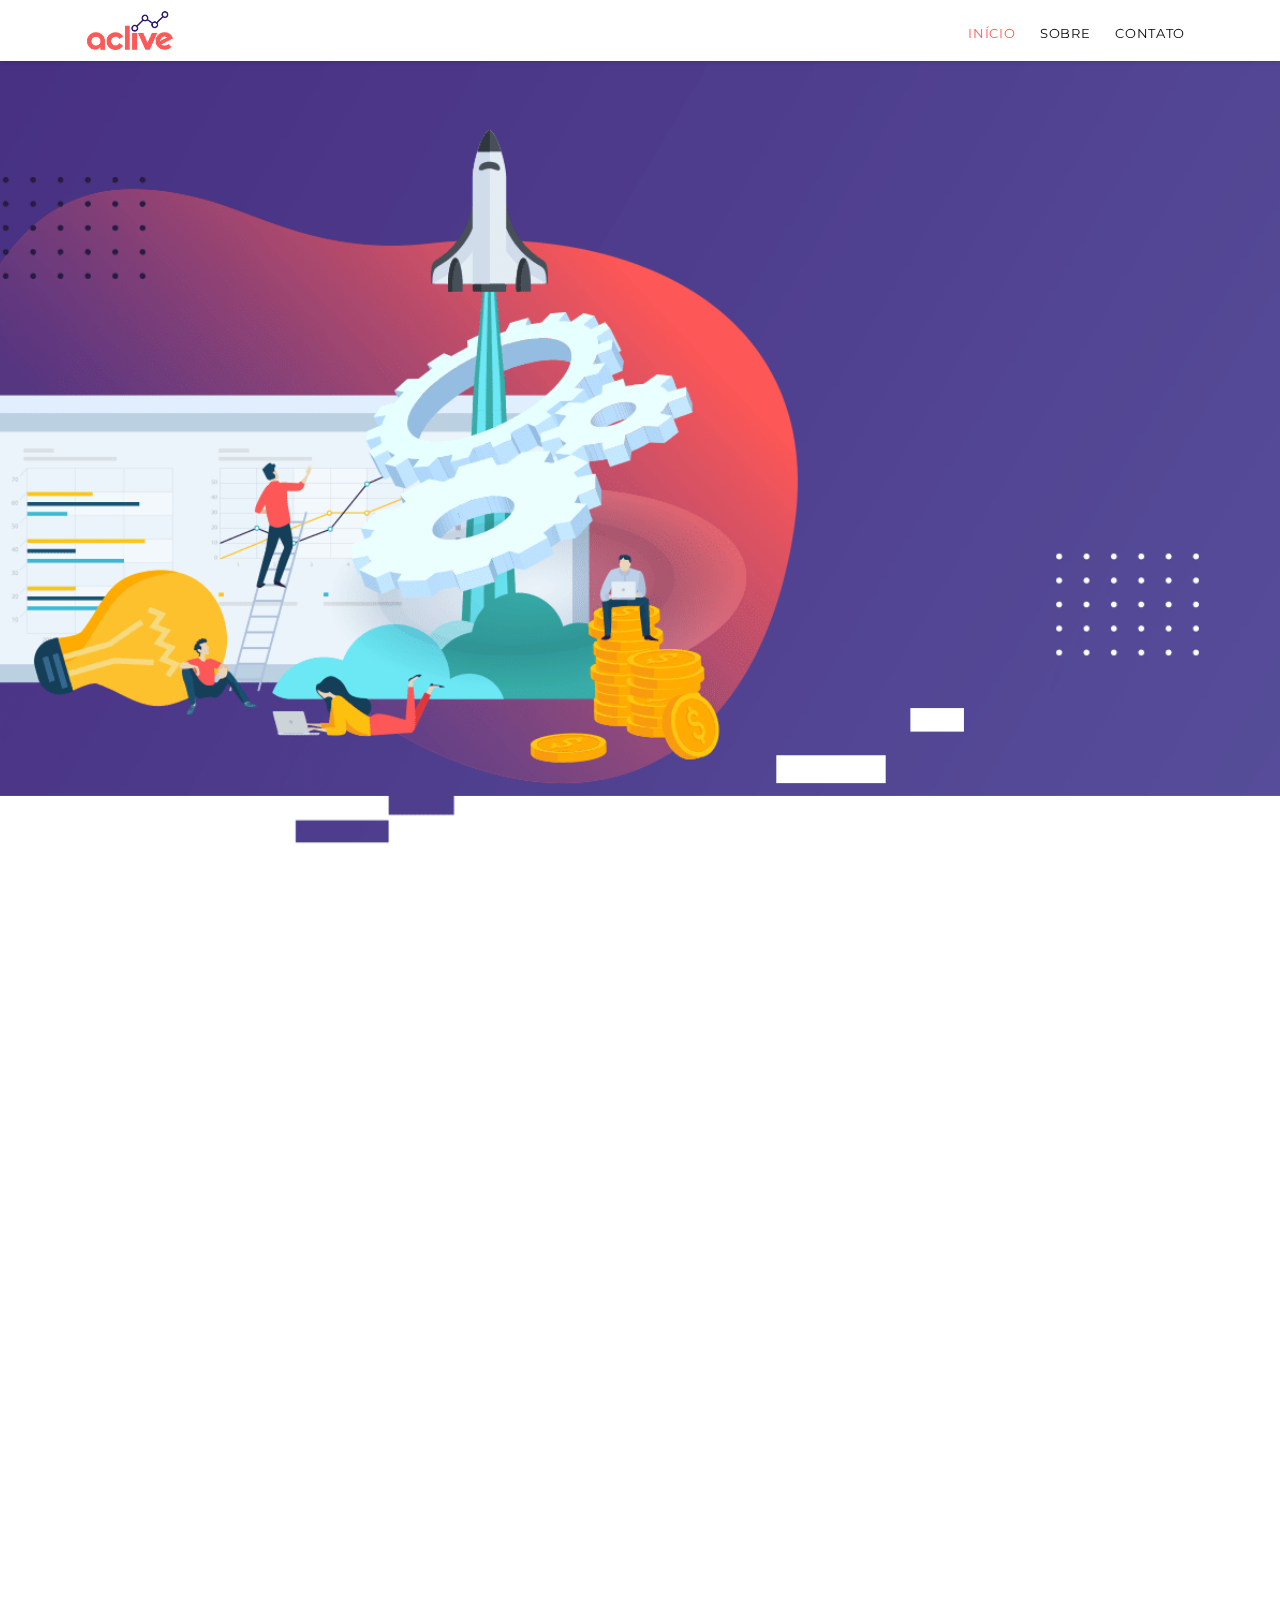
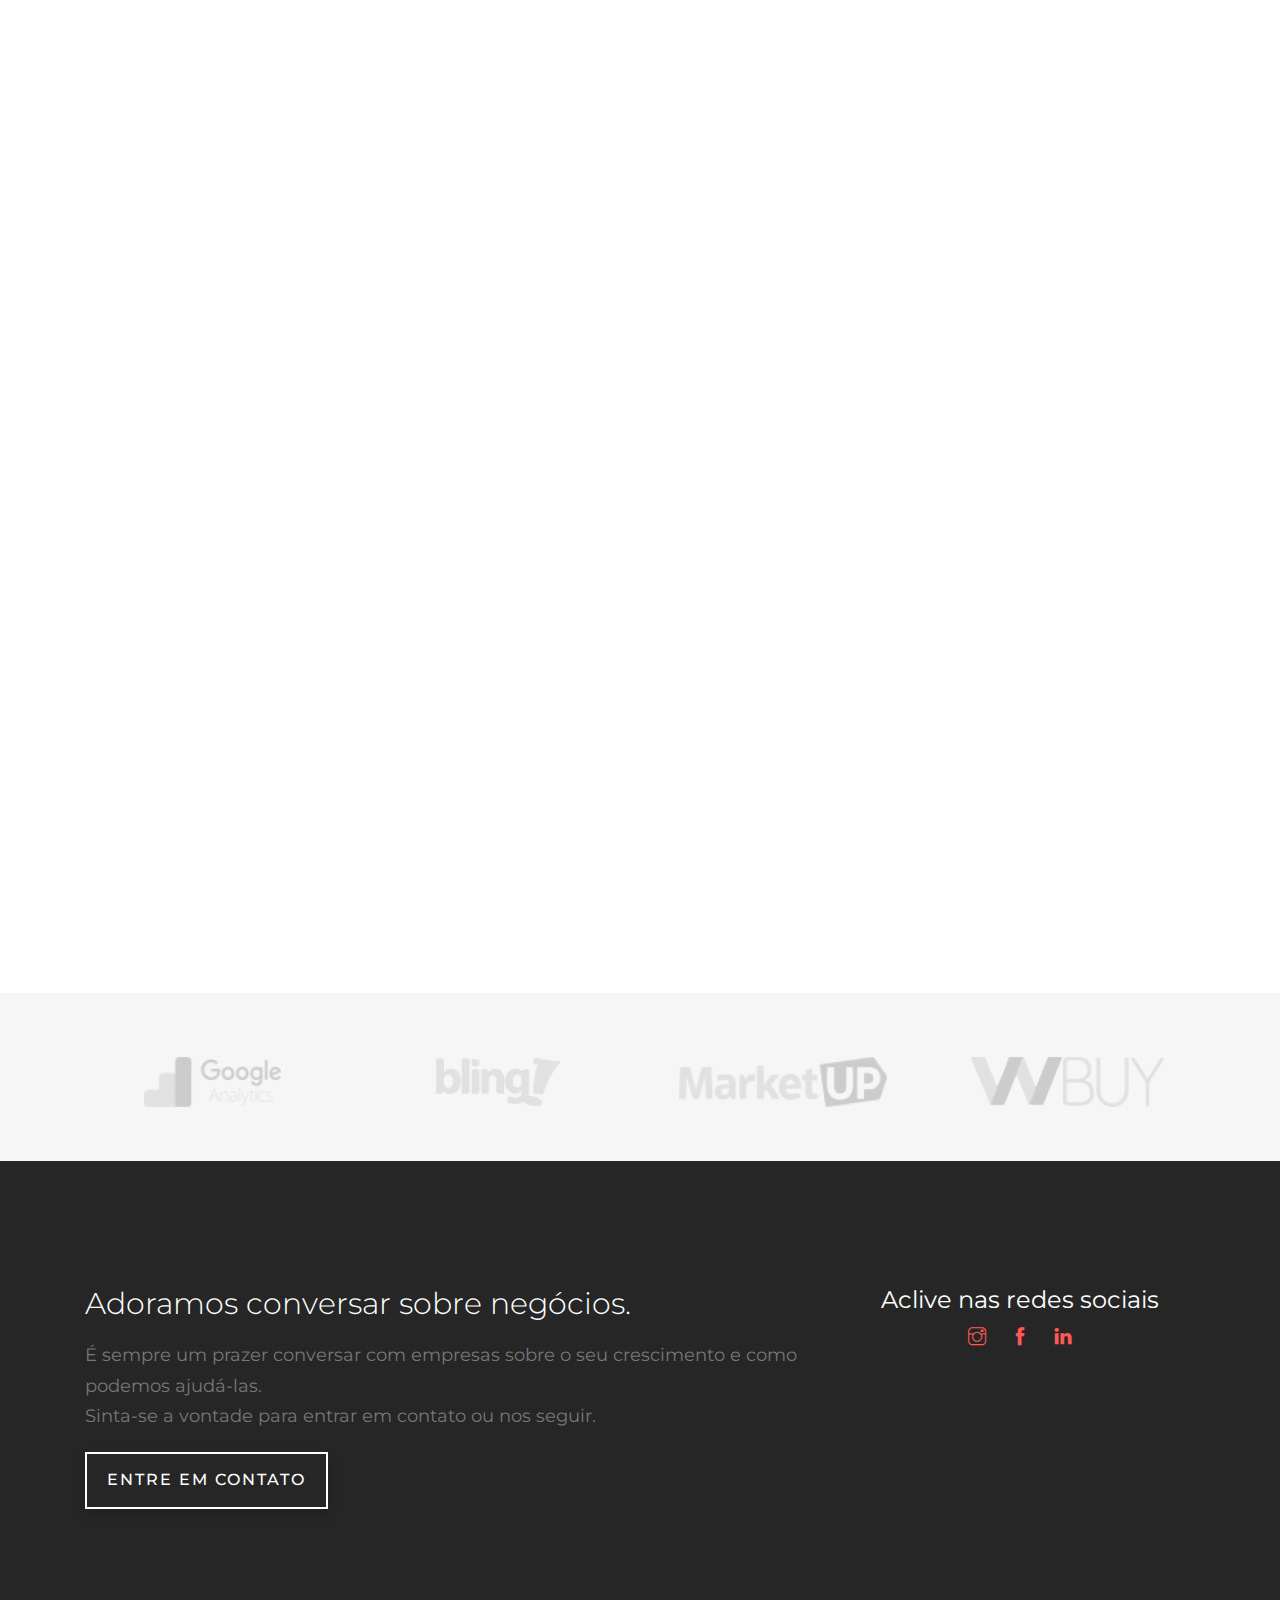
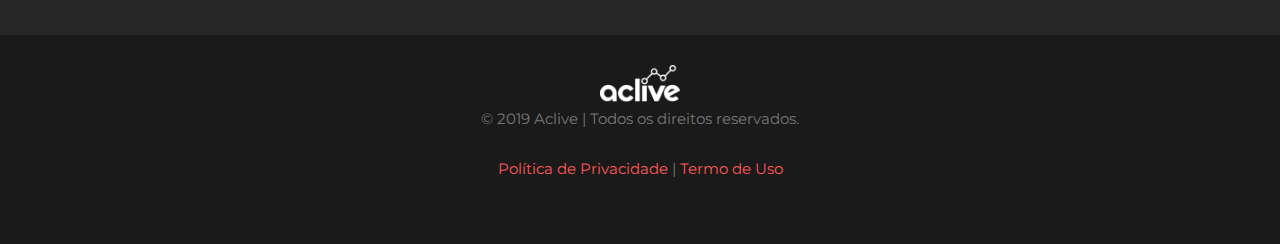
==== commit 19a8d381: "Politica e Termo" ====
--- a/index.html
+++ b/index.html
@@ -128,7 +128,7 @@
 						<h3><i class="ti-mobile"></i> Marketing digital</h3>
 						<p>
 							Não seja só mais um na internet!
-							Crie uma relação com seu cliente e aumente o valor a sua marca.
+							Crie uma relação com seu cliente e aumente o valor da sua marca.
 							Com as estratégias certas e uma identidade bem definida, os resultados se tornam incríveis!
 						</p>
 					</div>
@@ -183,7 +183,7 @@
 							<div class="item">
 								<div class="gtco-item">
 									<a><img src="images/ecommerce.png" alt="" class="img-responsive"></a>
-									<p class="text-center">Oferecemos soluções desde a identidade visual, plataforma, markting digital, gestão de redes sociais e relatórios de acompanhamento. </p>
+									<p class="text-center">Oferecemos soluções desde a identidade visual, plataforma, marketing digital, gestão de redes sociais e relatórios de acompanhamento. </p>
 								</div>
 							</div>
 						</div>
@@ -256,8 +256,9 @@
 				<div class="gtco-container">
 					<div class="row">
 						<div class="col-md-8 col-md-offset-2 gtco-cta text-center">
-							<p><img style="width: 80px; height: 38px" src="images/logofooter.png" alt="aclivegestao"><br><small>&copy; 2019 Aclive Gestão | Todos os direitos reservados. </small>
+							<p><img style="width: 80px; height: 38px" src="images/logofooter.png" alt="aclivegestao"><br><small>&copy; 2019 Aclive | Todos os direitos reservados. </small>
 							</p>
+							<p><small><a href="política-de-privacidade.html">Política de Privacidade</a> | <a href="termo-de-uso.html">Termo de Uso</a></small></p>
 						</div>
 					</div>
 				</div>
--- a/css/style.css
+++ b/css/style.css
@@ -24,9 +24,9 @@
     .masthead {
       background-image: url(../images/banner-aclive-mob.png);
       height: 100vh;
-      padding: 70px 0 470px;
+      padding: 90px 0 470px;
       padding-right: 20px;
-      padding-left: 20px; } }
+      padding-left: 40px; } }
 
 .headsobre {
   height: 50vh;
@@ -35,7 +35,7 @@
   background-position: center;
   background-repeat: no-repeat;
   padding-top: 140px;
-  padding-left: 40px;
+  padding-left: 60px;
   padding-right: 40px; }
   @media screen and (max-width: 768px) {
     .headsobre {
@@ -53,13 +53,30 @@
   background-position: center;
   background-repeat: no-repeat;
   padding-top: 140px;
-  padding-left: 40px;
+  padding-left: 60px;
   padding-right: 40px; }
   @media screen and (max-width: 768px) {
     .headcontato {
       padding-top: 180px; } }
   @media screen and (max-width: 812px) {
     .headcontato {
+      height: 75vh;
+      padding-top: 140px; } }
+
+.headpolitica {
+  height: 50vh;
+  background-image: url(../images/banner-politica.png);
+  background-size: cover;
+  background-position: center;
+  background-repeat: no-repeat;
+  padding-top: 140px;
+  padding-left: 60px;
+  padding-right: 40px; }
+  @media screen and (max-width: 768px) {
+    .headpolitica {
+      padding-top: 180px; } }
+  @media screen and (max-width: 812px) {
+    .headpolitica {
       height: 75vh;
       padding-top: 140px; } }
 
@@ -140,7 +157,7 @@
       text-align: center !important; } }
   @media screen and (max-width: 812px) {
     h7 {
-      font-size: 10px !important;
+      font-size: 13px !important;
       text-align: center; } }
 
 ::-webkit-selection {
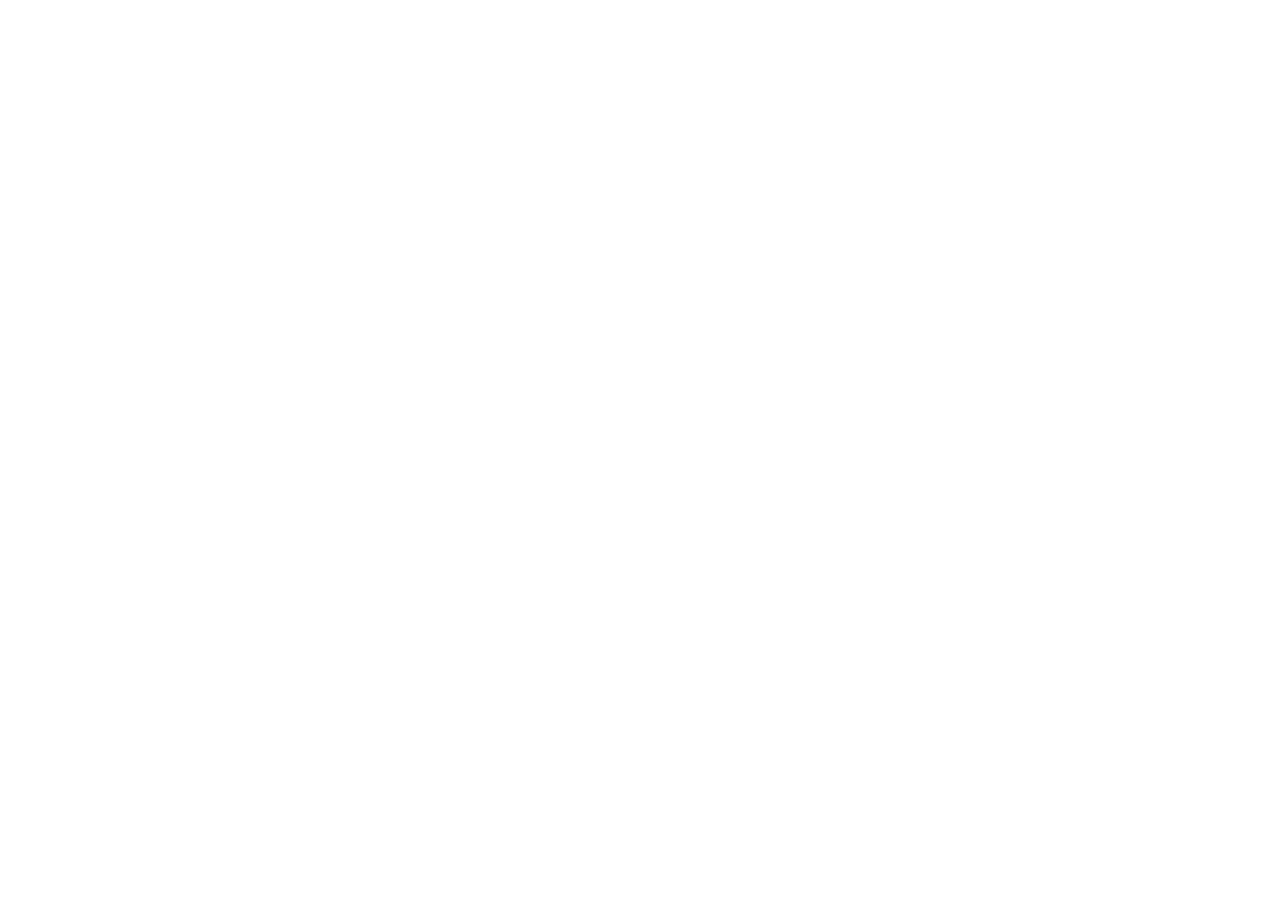
==== commit ab7519bf: "404 page" ====
--- a/index.html
+++ b/index.html
@@ -1,23 +1,18 @@
-<!DOCTYPE HTML>
-<html>
+
+<!DOCTYPE html>
+<!--[if lt IE 7]>      <html class="no-js lt-ie9 lt-ie8 lt-ie7"> <![endif]-->
+<!--[if IE 7]>         <html class="no-js lt-ie9 lt-ie8"> <![endif]-->
+<!--[if IE 8]>         <html class="no-js lt-ie9"> <![endif]-->
+<!--[if gt IE 8]><!--> <html class="no-js"> <!--<![endif]-->
 	<head>
 	<meta charset="utf-8">
 	<meta http-equiv="X-UA-Compatible" content="IE=edge">
 	<title>Aclive | Soluções para Empresas!</title>
-	<link rel="shortcut icon" href="images/favicon.ico">
 	<meta name="viewport" content="width=device-width, initial-scale=1">
 	<meta name="description" content="Aclive Soluções para Empresas!" />
 	<meta name="keywords" content="aclive gestão, ERP, branding, ecommerce, marketing digital, gestão, impulsionar seu negócio, aclive, digital" />
 	<meta name="author" content="Aclive Gestão" />
 
-	<!-- Global site tag (gtag.js) - Google Analytics -->
-	<script async src="https://www.googletagmanager.com/gtag/js?id=UA-56450532-3"></script>
-	<script>
-		window.dataLayer = window.dataLayer || [];
-		function gtag(){dataLayer.push(arguments);}
-		gtag('js', new Date());
-		gtag('config', 'UA-56450532-3');
-	</script>
 
   	<!-- Facebook and Twitter integration -->
 	<meta property="og:title" content=""/>
@@ -30,26 +25,15 @@
 	<meta name="twitter:url" content="" />
 	<meta name="twitter:card" content="" />
 
-	<link href="https://fonts.googleapis.com/css?family=Montserrat:400,900&display=swap" rel="stylesheet">
+	<!-- Place favicon.ico and apple-touch-icon.png in the root directory -->
+	<link rel="shortcut icon" href="images/favicon.ico">
+
+	<link href='https://fonts.googleapis.com/css?family=Montserrat:400,900&display=swap' rel='stylesheet' type='text/css'>
 	
-	<!-- Animate.css -->
+	<link rel="stylesheet" href="css/bootstrap.min.css">
 	<link rel="stylesheet" href="css/animate.css">
-	<!-- Icomoon Icon Fonts-->
-	<link rel="stylesheet" href="css/icomoon.css">
-	<!-- Themify Icons-->
-	<link rel="stylesheet" href="css/themify-icons.css">
-	<!-- Bootstrap  -->
-	<link rel="stylesheet" href="css/bootstrap.css">
+	<link rel="stylesheet" href="css/style.css">
 
-	<!-- Magnific Popup -->
-	<link rel="stylesheet" href="css/magnific-popup.css">
-
-	<!-- Owl Carousel  -->
-	<link rel="stylesheet" href="css/owl.carousel.min.css">
-	<link rel="stylesheet" href="css/owl.theme.default.min.css">
-
-	<!-- Theme style  -->
-	<link rel="stylesheet" href="css/style.css">
 
 	<!-- Modernizr JS -->
 	<script src="js/modernizr-2.6.2.min.js"></script>
@@ -60,232 +44,40 @@
 
 	</head>
 	<body>
+
+
 		
-	<div class="gtco-loader"></div>
-	
-	<div id="page">
+		
+		<div class="container fh5co-container">
 
-		<nav class="gtco-nav" role="navigation">
-			<div class="gtco-container">
-				
-				<div class="row">
-					<div class="col-sm-2 col-xs-12">
-						<div id="gtco-logo"><a href="index.html"><img style="width: 90px; height: 41px" src="images/logo.png" alt="Aclive Gestão"></a></div>
-					</div>
-					<div class="col-xs-10 text-right menu-1">
-						<ul>
-							<li class="active"><a href="index.html">Início</a></li>
-							<li><a href="sobre.html">Sobre</a></li>
-							<!--<li class="has-dropdown">
-								<a href="#">Soluções</a>
-								<ul class="dropdown">
-									<li><a href="#">Sistema de gestão</a></li>
-									<li><a href="#">E-Commerce</a></li>
-									<li><a href="#">Marketing digital</a></li>
-									<li><a href="#">Consultoria</a></li>
-								</ul>
-							</li>-->
-							<li><a href="contato.html">Contato</a></li>
-							<!--<li><a href="blog.html">Blog</a></li>-->							
-						</ul>
+			<div class="row">
+				<div class="col-md-12 animate-box" data-animate-effect="fadeIn">
+					<div class="fh5co-404-wrap" id="video" data-vide-bg="images/banner-aclive.png" data-vide-options="position: 0 25%">
+						<div class="overlay"></div>
 					</div>
 				</div>
-				
-			</div>
-		</nav>
-
-		<header class="masthead">
-			<div class="gtco-container">
-				<div class="row">
-					<div class="row align-items-center animate-box img-responsive">
-    					<div class="col-12 text-right img-responsive">
-        					<h6><font color="white">Torne sua empresa</font><br>
-        					<font color="#ff5858">mais eficiente.</font></h6>
-        					<h7 class="lead"><p>Suporte em gestão e ferramentas para<br>impulsionar o seu negócio.</p>
-        					<p><a href="#soluções" class="btn btn-special">Veja mais</a></p></h7>
-    					</div>
-    				</div>
-    			</div>
-			</div>
-		</header>
-
-		<div class="gtco-services gtco-section">
-		<div class="gtco-container">
-				<div class="row row-pb-sm">
-					<div class="col-md-10 col-md-offset-1 gtco-heading text-center animate-box">
-						<h2><font color="black">Transformando ideias em resultados.</font></h2>
-						<div class="col-md-20">
-							<p>Somos uma consultoria participativa, que busca trazer soluções em técnicas de gestão, controle de vendas e marketing.
-							<br>
-							Mostrando o caminho a seguir, planejando os riscos, e mapeando os desafios, trabalhamos com você desde a concepção da ideia até a obtenção dos resultados.
-							</p>
-						</div>
-					</div>
+				<div class="col-md-12 text-center fh5co-404-text animate-box"  data-animate-effect="fadeIn">
+					<h2>Estamos trabalhando em soluções melhores para você!</h2>
+					<p><a href="history.go(-1)" class="btn btn-primary">Voltar</a>
 				</div>
-			<div class="row row-pb-md">
-				<div class="col-md-4 col-sm-4 service-wrap animate-box">
-					<div class="service animate-change">
-						<h3><i class="ti-mobile"></i> Marketing digital</h3>
-						<p>
-							Não seja só mais um na internet!
-							Crie uma relação com seu cliente e aumente o valor da sua marca.
-							Com as estratégias certas e uma identidade bem definida, os resultados se tornam incríveis!
-						</p>
-					</div>
-				</div>
-				<div class="col-md-4 col-sm-4 service-wrap animate-box">
-					<div class="service">
-						<h3><i class="ti-settings"></i> Gestão</h3>
-						<p>
-							Ideia? Colocar em prática não é tão simples.
-							Qual é o custo, a margem de lucro, é viável?
-							Como produzir mais, quem é meu cliente, como chegar até meu cliente?
-						</p>
-					</div>
-				</div>
-				<div class="col-md-4 col-sm-4 service-wrap animate-box">
-					<div class="service animate-change">
-						<h3><i class="ti-bag"></i> E-commerce</h3>
-						<p>
-							Tenha uma nova forma de vender e de se relacionar com seu cliente!
-							Isso envolve sua plataforma de vendas, meios de pagamento, integração com redes sociais, entrega e muito mais.
-						</p>
-					</div>
+				<div class="col-md-12 text-center fh5co-copyright animate-box" data-animate-effect="fadeInUp">
+					<p><img style="width: 80px; height: 38px" src="images/logofooter.png" alt="aclivegestao"><br><small>&copy; 2019 Aclive | Todos os direitos reservados. </small></p>
 				</div>
 			</div>
+		
 		</div>
-	</div>
-	<br><br>
-
-		<div class="gtco-section animate-box" id="soluções">
-			<div class="gtco-container">
-				<div class="row">
-					<div class="col-md-8 col-md-offset-2 gtco-heading text-center">
-						<h2>Nossas soluções</h2>
-						<p>Nossa proposta é educar, intermediar e participar de grandes feitos, que você está prestes a realizar.</p>
-					</div>
-				</div>
-				<div class="row">
-					<div class="col-md-12">
-						<div class="owl-carousel owl-carousel-carousel">
-							<div class="item">
-								<div class="gtco-item">
-									<a><img src="images/consultoria.png" alt="" class="img-responsive"></a>
-									<p class="text-center gtco-heading">Consultoria para impulsionar seu negócio. Ajudamos a resolver os principais problemas que surgem em uma empresa de sucesso e durante a implatação de sistemas.</p>
-								</div>
-							</div>
-							<div class="item">
-								<div class="gtco-item">
-									<a><img src="images/sistemadegestao.png" alt="" class="img-responsive"></a>
-									<p class="text-center">Somos parceiros diferentes de diferentes softwares de gestão, mas nosso compromisso é com você. Vamos estudar as suas necessidades e escolher e implantar o sistema ideal.</p>
-								</div>
-							</div>
-							<div class="item">
-								<div class="gtco-item">
-									<a><img src="images/ecommerce.png" alt="" class="img-responsive"></a>
-									<p class="text-center">Oferecemos soluções desde a identidade visual, plataforma, marketing digital, gestão de redes sociais e relatórios de acompanhamento. </p>
-								</div>
-							</div>
-						</div>
-					</div>
-				</div>
-			</div>
-		</div>
-
-		<div class="gtco-client">
-			<div class="gtco-container">
-				<div class="row">
-					<div class="col-md-3 text-center client col-sm-6 col-xs-6 col-xs-offset-0 col-sm-offset-0">
-						<img src="images/google.png" alt="Google Analytics" class="img-responsive">
-					</div>
-					<div class="col-md-3 text-center client col-sm-6 col-xs-6 col-xs-offset-0 col-sm-offset-0">
-						<img src="images/bling.png" alt="Bling" class="img-responsive">
-					</div>
-					<div class="col-md-3 text-center client col-sm-6 col-xs-6 col-xs-offset-0 col-sm-offset-0">
-						<img src="images/marketup.png" alt="Market Up" class="img-responsive">
-					</div>
-					<div class="col-md-3 text-center client col-sm-6 col-xs-6 col-xs-offset-0 col-sm-offset-0">
-						<img src="images/wbuy.png" alt="WBuy ecommerce" class="img-responsive">
-					</div>
-				</div>
-			</div>
-		</div>
-
-		<footer id="gtco-footer" class="gtco-section" role="contentinfo">
-			<div class="gtco-container">
-				<div class="row row-pb-md">
-					<div class="col-md-8 gtco-cta text-left">
-						<h3>Adoramos conversar sobre negócios.</h3>
-						<p>É sempre um prazer conversar com empresas sobre o seu crescimento e como podemos ajudá-las.<br>Sinta-se a vontade para entrar em contato ou nos seguir.
-						</p>
-						<p><a href="contato.html" class="btn btn-white btn-outline">Entre em contato</a></p>
-					</div>
-					<div class="col-md-4 gtco-widget gtco-footer-paragraph text-center">
-						<h3>Aclive nas redes sociais</h3>
-						<p>
-							<a href="https://www.instagram.com/aclivegestao" target="_blank" rel="noopener" rel="noreferrer" title="Acesse o perfil da Aclive no Instagram.">
-								<i class="ti-instagram"></i>&nbsp;&nbsp;&nbsp;&nbsp;
-							<a href="https://www.facebook.com/aclivegestao" target="_blank" rel="noopener" rel="noreferrer" title="Acesse o perfil da Aclive no Facebook.">
-								<i class="ti-facebook"></i>&nbsp;&nbsp;&nbsp;&nbsp;
-							<a href="https://www.linkedin.com/company/aclivegestao" target="_blank" rel="noopener" rel="noreferrer" title="Acesse o perfil da Aclive no Linkedin.">
-								<i class="ti-linkedin"></i>
-							</a>
-						</p>
-					</div>
-					<!--<div class="col-md-6 gtco-footer-link text-center">
-						<div class="row">
-							<div class="col-md-6">
-								<ul class="gtco-list-link">
-									<li><a href="#">Home</a></li>
-									<li><a href="#">Features</a></li>
-									<li><a href="#">Products</a></li>
-								</ul>
-							</div>
-							<div class="col-md-4">
-								<ul class="gtco-list-link text-center">
-									<li><a href="#">Home</a></li>
-									<li><a href="#">Features</a></li>
-									<li><a href="#">Products</a></li>
-								</ul>
-							</div>
-						</div>
-					</div>-->	
-				</div>
-			</div>
-			<div class="gtco-copyright">
-				<div class="gtco-container">
-					<div class="row">
-						<div class="col-md-8 col-md-offset-2 gtco-cta text-center">
-							<p><img style="width: 80px; height: 38px" src="images/logofooter.png" alt="aclivegestao"><br><small>&copy; 2019 Aclive | Todos os direitos reservados. </small>
-							</p>
-							<p><small><a href="política-de-privacidade.html">Política de Privacidade</a> | <a href="termo-de-uso.html">Termo de Uso</a></small></p>
-						</div>
-					</div>
-				</div>
-			</div>
-		</footer>
-
-	</div>
-
-	<div class="gototop js-top">
-		<a href="#" class="js-gotop"><i class="icon-arrow-up"></i></a>
-	</div>
 	
 	<!-- jQuery -->
 	<script src="js/jquery.min.js"></script>
-	<!-- jQuery Easing -->
-	<script src="js/jquery.easing.1.3.js"></script>
 	<!-- Bootstrap -->
 	<script src="js/bootstrap.min.js"></script>
+	<!-- Vide -->
+	<script src="js/jquery.vide.min.js"></script>
 	<!-- Waypoints -->
 	<script src="js/jquery.waypoints.min.js"></script>
-	<!-- Carousel -->
-	<script src="js/owl.carousel.min.js"></script>
-	<!-- Magnific Popup -->
-	<script src="js/jquery.magnific-popup.min.js"></script>
-	<script src="js/magnific-popup-options.js"></script>
-	<!-- Main -->
+	<!-- Main JS -->
 	<script src="js/main.js"></script>
+
 
 	</body>
 </html>
--- a/css/style.css
+++ b/css/style.css
@@ -1,1628 +1,91 @@
-@font-face {
-  font-family: 'icomoon';
-  src: url("../fonts/icomoon/icomoon.eot?srf3rx");
-  src: url("../fonts/icomoon/icomoon.eot?srf3rx#iefix") format("embedded-opentype"), url("../fonts/icomoon/icomoon.ttf?srf3rx") format("truetype"), url("../fonts/icomoon/icomoon.woff?srf3rx") format("woff"), url("../fonts/icomoon/icomoon.svg?srf3rx#icomoon") format("svg");
-  font-weight: normal;
-  font-style: normal; }
 /* =======================================================
 *
 * 	Template Style 
+*	Edit this section
 *
 * ======================================================= */
-.masthead {
-  height: 100vh;
-  min-height: 50vh;
-  background-image: url(../images/banner-aclive.png);
-  background-size: cover;
-  background-position: center;
-  background-repeat: no-repeat;
-  padding-top: 90px;
-  padding-left: 570px;
-  padding-right: 70px;
-  padding-bottom: 300px; }
-  @media screen and (max-width: 768px) {
-    .masthead {
-      background-image: url(../images/banner-aclive-mob.png);
-      height: 100vh;
-      padding: 90px 0 470px;
-      padding-right: 20px;
-      padding-left: 40px; } }
-
-.headsobre {
-  height: 50vh;
-  background-image: url(../images/banner-sobre.png);
-  background-size: cover;
-  background-position: center;
-  background-repeat: no-repeat;
-  padding-top: 140px;
-  padding-left: 60px;
-  padding-right: 40px; }
-  @media screen and (max-width: 768px) {
-    .headsobre {
-      height: 50vh;
-      padding-top: 180px; } }
-  @media screen and (max-width: 812px) {
-    .headsobre {
-      height: 75vh;
-      padding-top: 140px; } }
-
-.headcontato {
-  height: 50vh;
-  background-image: url(../images/banner-contato.png);
-  background-size: cover;
-  background-position: center;
-  background-repeat: no-repeat;
-  padding-top: 140px;
-  padding-left: 60px;
-  padding-right: 40px; }
-  @media screen and (max-width: 768px) {
-    .headcontato {
-      padding-top: 180px; } }
-  @media screen and (max-width: 812px) {
-    .headcontato {
-      height: 75vh;
-      padding-top: 140px; } }
-
-.headpolitica {
-  height: 50vh;
-  background-image: url(../images/banner-politica.png);
-  background-size: cover;
-  background-position: center;
-  background-repeat: no-repeat;
-  padding-top: 140px;
-  padding-left: 60px;
-  padding-right: 40px; }
-  @media screen and (max-width: 768px) {
-    .headpolitica {
-      padding-top: 180px; } }
-  @media screen and (max-width: 812px) {
-    .headpolitica {
-      height: 75vh;
-      padding-top: 140px; } }
+html, body {
+  margin: 0;
+  width: 100%;
+  height: 100%;
+  overflow-x: hidden; }
 
 body {
   font-family: "Montserrat", sans-serif;
-  font-weight: 400;
-  font-size: 18px;
-  line-height: 1.7;
-  color: #777;
-  background: #fff; }
-
-#page {
-  position: relative;
-  overflow-x: hidden;
-  width: 100%;
-  height: 100%;
-  -webkit-transition: 0.5s;
-  -o-transition: 0.5s;
-  transition: 0.5s; }
-  .offcanvas #page {
-    overflow: hidden;
-    position: absolute; }
-    .offcanvas #page:after {
-      -webkit-transition: 2s;
-      -o-transition: 2s;
-      transition: 2s;
-      position: absolute;
-      top: 0;
-      right: 0;
-      bottom: 0;
-      left: 0;
-      z-index: 101;
-      background: rgba(0, 0, 0, 0.7);
-      content: ""; }
+  line-height: 1.5;
+  font-size: 16px;
+  color: #000; }
 
 a {
   color: #FF5858;
-  -webkit-transition: 0.5s;
-  -o-transition: 0.5s;
-  transition: 0.5s; }
-  a:hover, a:active, a:focus {
-    color: #FF5858;
-    outline: none;
-    text-decoration: none; }
+  -moz-transition: all 0.3s ease;
+  -o-transition: all 0.3s ease;
+  -webkit-transition: all 0.3s ease;
+  -ms-transition: all 0.3s ease;
+  transition: all 0.3s ease; }
+  a:hover {
+    color: #ff2525; }
 
-p {
-  margin-bottom: 20px; }
+.fh5co-container {
+  margin-top: 50px; }
 
-h1, h2, h3, h4, h5, figure {
-  color: #000;
-  font-family: "Montserrat", sans-serif;
-  font-weight: 400;
-  margin: 0 0 20px 0; }
+.overlay {
+  background: url(../images/404.svg) no-repeat center center;
+  background-size: cover;
+  width: 100%;
+  height: 100%;
+  position: absolute;
+  top: 0;
+  left: 0;
+  bottom: 0;
+  right: 0;
+  padding-left: 30px;
+  padding-right: 30px;
+  z-index: 2; }
+  .overlay:after, .overlay:before {
+    content: "";
+    background: #ffffff;
+    height: 100%;
+    top: 0;
+    position: absolute;
+    height: 100%;
+    z-index: 10;
+    width: 20px; }
+  .overlay:before {
+    left: 0; }
+  .overlay:after {
+    right: 0; }
 
-h6 {
-  color: #000;
-  font-family: "Montserrat", sans-serif;
-  font-weight: 900;
-  font-size: 40px !important;
-  margin: 0 0 20px 0; }
+#video {
+  position: relative;
+  height: 500px;
+  width: 100%; }
   @media screen and (max-width: 768px) {
-    h6 {
-      font-size: 30px !important;
-      text-align: center; } }
-  @media screen and (max-width: 812px) {
-    h6 {
-      font-size: 30px !important;
-      text-align: center; } }
-
-h7 {
-  color: #d1c8fd;
-  font-family: "Montserrat", sans-serif;
-  font-weight: 400;
-  font-size: 15px !important; }
-  @media screen and (max-width: 768px) {
-    h7 {
-      font-size: 15px !important;
-      text-align: center !important; } }
-  @media screen and (max-width: 812px) {
-    h7 {
-      font-size: 13px !important;
-      text-align: center; } }
-
-::-webkit-selection {
-  color: #fff;
-  background: #FF5858; }
-
-::-moz-selection {
-  color: #fff;
-  background: #FF5858; }
-
-::selection {
-  color: #fff;
-  background: #FF5858; }
-
-.gtco-container {
-  max-width: 1140px;
-  position: relative;
-  margin: 0 auto;
-  padding-left: 15px;
-  padding-right: 15px; }
-
-.gtco-nav {
-  position: fixed;
-  top: 0;
-  margin: 0;
-  padding: 0;
-  width: 100%;
-  padding: 10px 0;
-  z-index: 1001;
-  background: #fff;
-  box-shadow: 0 0 0.25em 0 rgba(0, 0, 0, 0.25); }
-  @media screen and (max-width: 768px) {
-    .gtco-nav {
-      padding: 10px 0; } }
-  .gtco-nav #gtco-logo {
-    font-size: 20px;
-    margin: 0;
-    padding: 0;
-    text-transform: uppercase;
-    font-weight: bold; }
-    .gtco-nav #gtco-logo em {
-      color: #FF5858; }
-  @media screen and (max-width: 768px) {
-    .gtco-nav .menu-1, .gtco-nav .menu-2 {
-      display: none; } }
-  .gtco-nav ul {
-    padding: 0;
-    margin: .4em 0 0 0; }
-    .gtco-nav ul li {
-      padding: 0;
-      margin: 0;
-      list-style: none;
-      display: inline;
-      line-height: 1.5; }
-      .gtco-nav ul li > a {
-        text-transform: uppercase;
-        font-size: 13px !important;
-        letter-spacing: .05em; }
-      .gtco-nav ul li a {
-        font-size: 16px;
-        padding: 30px 10px;
-        color: #000000;
-        -webkit-transition: 0.5s;
-        -o-transition: 0.5s;
-        transition: 0.5s; }
-        .gtco-nav ul li a:hover, .gtco-nav ul li a:focus, .gtco-nav ul li a:active {
-          color: #ff5858; }
-      .gtco-nav ul li.has-dropdown {
-        position: relative; }
-        .gtco-nav ul li.has-dropdown > a {
-          position: relative;
-          padding-right: 20px !important; }
-          .gtco-nav ul li.has-dropdown > a:after {
-            font-family: 'icomoon';
-            speak: none;
-            font-style: normal;
-            font-weight: normal;
-            font-variant: normal;
-            text-transform: none;
-            line-height: 1;
-            /* Better Font Rendering =========== */
-            -webkit-font-smoothing: antialiased;
-            -moz-osx-font-smoothing: grayscale;
-            content: "\e921";
-            font-style: 10px;
-            position: absolute;
-            top: 50%;
-            margin-top: -7px;
-            right: 0;
-            color: #ccc; }
-        .gtco-nav ul li.has-dropdown .dropdown {
-          width: 180px;
-          -webkit-box-shadow: 0px 4px 5px 0px rgba(0, 0, 0, 0.15);
-          -moz-box-shadow: 0px 4px 5px 0px rgba(0, 0, 0, 0.15);
-          box-shadow: 0px 4px 5px 0px rgba(0, 0, 0, 0.15);
-          z-index: 1002;
-          visibility: hidden;
-          opacity: 0;
-          position: absolute;
-          top: 40px;
-          left: 0;
-          text-align: left;
-          background: #fff;
-          padding: 20px;
-          -webkit-border-radius: 4px;
-          -moz-border-radius: 4px;
-          -ms-border-radius: 4px;
-          border-radius: 4px;
-          -webkit-transition: 0s;
-          -o-transition: 0s;
-          transition: 0s; }
-          .gtco-nav ul li.has-dropdown .dropdown:before {
-            bottom: 100%;
-            left: 40px;
-            border: solid transparent;
-            content: " ";
-            height: 0;
-            width: 0;
-            position: absolute;
-            pointer-events: none;
-            border-bottom-color: #fff;
-            border-width: 8px;
-            margin-left: -8px; }
-          .gtco-nav ul li.has-dropdown .dropdown li {
-            display: block;
-            margin-bottom: 7px; }
-            .gtco-nav ul li.has-dropdown .dropdown li:last-child {
-              margin-bottom: 0; }
-            .gtco-nav ul li.has-dropdown .dropdown li a {
-              padding: 2px 0;
-              display: block;
-              color: #999999;
-              line-height: 1.2;
-              text-transform: none;
-              font-size: 15px; }
-              .gtco-nav ul li.has-dropdown .dropdown li a:hover {
-                color: #FF5858; }
-            .gtco-nav ul li.has-dropdown .dropdown li.active > a {
-              color: #FF5858 !important; }
-        .gtco-nav ul li.has-dropdown:hover a, .gtco-nav ul li.has-dropdown:focus a {
-          color: #ff5858; }
-      .gtco-nav ul li.btn-cta a {
-        color: #FF5858; }
-        .gtco-nav ul li.btn-cta a span {
-          background: #fff;
-          padding: 4px 20px;
-          display: -moz-inline-stack;
-          display: inline-block;
-          zoom: 1;
-          *display: inline;
-          -webkit-transition: 0.3s;
-          -o-transition: 0.3s;
-          transition: 0.3s;
-          -webkit-border-radius: 100px;
-          -moz-border-radius: 100px;
-          -ms-border-radius: 100px;
-          border-radius: 100px; }
-        .gtco-nav ul li.btn-cta a:hover span {
-          -webkit-box-shadow: 0px 14px 20px -9px rgba(0, 0, 0, 0.75);
-          -moz-box-shadow: 0px 14px 20px -9px rgba(0, 0, 0, 0.75);
-          box-shadow: 0px 14px 20px -9px rgba(0, 0, 0, 0.75); }
-      .gtco-nav ul li.active > a {
-        color: #FF5858 !important; }
-
-@media screen and (max-width: 480px) {
-  #gtco-header .text-left {
-    text-align: center !important; } }
-@media screen and (max-width: 480px) {
-  #gtco-header .btn {
-    display: block;
-    width: 100%; } }
-
-#gtco-header,
-#gtco-counter,
-.gtco-bg {
-  background-size: cover;
-  background-position: top center;
-  background-repeat: no-repeat;
-  position: relative; }
-
-.gtco-bg {
-  background-position: center center;
-  width: 100%;
-  float: left;
-  position: relative; }
-
-.gtco-cover {
-  height: 900px;
-  background-size: cover;
-  background-position: center center;
-  background-repeat: no-repeat;
-  position: relative;
-  float: left;
-  width: 100%; }
-  .gtco-cover.gtco-inner h1 {
-    margin-bottom: 0 !important; }
-  .gtco-cover a {
-    color: #FF5858; }
-    .gtco-cover a:hover {
-      color: white; }
-  .gtco-cover .overlay {
-    z-index: 1;
-    position: absolute;
-    bottom: 0;
-    top: 0;
-    left: 0;
-    right: 0;
-    background: rgba(29, 43, 83, 0.89); }
-  .gtco-cover > .gtco-container {
-    position: relative;
-    z-index: 10; }
-  @media screen and (max-width: 768px) {
-    .gtco-cover {
-      height: 600px;
-      height: inherit !important;
-      padding: 3em 0; } }
-  .gtco-cover .display-t,
-  .gtco-cover .display-tc {
-    height: 900px;
-    display: table;
-    width: 100%; }
-    @media screen and (max-width: 768px) {
-      .gtco-cover .display-t,
-      .gtco-cover .display-tc {
-        height: 600px;
-        height: inherit !important;
-        padding: 3em 0; } }
-  .gtco-cover.gtco-cover-sm {
-    height: 600px; }
-    @media screen and (max-width: 768px) {
-      .gtco-cover.gtco-cover-sm {
-        height: 400px;
-        height: inherit !important; } }
-    .gtco-cover.gtco-cover-sm .display-t,
-    .gtco-cover.gtco-cover-sm .display-tc {
-      height: 600px;
-      display: table;
-      width: 100%; }
-      @media screen and (max-width: 768px) {
-        .gtco-cover.gtco-cover-sm .display-t,
-        .gtco-cover.gtco-cover-sm .display-tc {
-          height: 400px;
-          height: inherit !important;
-          padding: 3em 0; } }
-  .gtco-cover.gtco-cover-xs {
-    height: 500px; }
-    @media screen and (max-width: 768px) {
-      .gtco-cover.gtco-cover-xs {
-        height: inherit !important;
-        padding: 3em 0; } }
-    .gtco-cover.gtco-cover-xs .display-t,
-    .gtco-cover.gtco-cover-xs .display-tc {
-      height: 500px;
-      display: table;
-      width: 100%; }
-      @media screen and (max-width: 768px) {
-        .gtco-cover.gtco-cover-xs .display-t,
-        .gtco-cover.gtco-cover-xs .display-tc {
-          padding: 3em 0;
-          height: inherit !important; } }
-
-.gtco-client {
-  float: left;
-  width: 100%;
-  padding: 3em 0;
-  background: #f6f6f6; }
-  .gtco-client .client img {
-    margin-top: 10px;
-    display: -moz-inline-stack;
-    display: inline-block;
-    zoom: 1;
-    *display: inline; }
-
-.gtco-services {
-  padding: 7em 0; }
-  .gtco-services .service {
-    margin-left: 10px;
-    margin-right: 10px;
-    text-align: center;
-    padding: 2em;
-    margin-bottom: 30px;
-    position: relative;
-    background: #fff;
-    -webkit-box-shadow: 0px 22px 68px -9px rgba(0, 0, 0, 0.15);
-    -moz-box-shadow: 0px 22px 68px -9px rgba(0, 0, 0, 0.15);
-    box-shadow: 0px 22px 68px -9px rgba(0, 0, 0, 0.15);
-    bottom: 0;
-    -webkit-transition: 0.5s;
-    -o-transition: 0.5s;
-    transition: 0.5s; }
-    @media screen and (max-width: 992px) {
-      .gtco-services .service {
-        margin-left: 0;
-        margin-right: 0;
-        margin-bottom: 20px; } }
-    .gtco-services .service h3 {
-      font-size: 18px;
-      color: #000;
-      text-align: left;
-      position: relative;
-      padding-left: 30px; }
-      .gtco-services .service h3 i {
-        position: absolute;
-        left: 0;
-        top: -0.1em;
-        color: #FF5858;
-        font-size: 22px !important; }
-    .gtco-services .service p {
-      text-align: left;
-      color: #898989;
-      font-size: 15px; }
-      .gtco-services .service p:last-child {
-        margin-bottom: 0; }
-    .gtco-services .service.changed {
-      bottom: -7em; }
-      @media screen and (max-width: 768px) {
-        .gtco-services .service.changed {
-          bottom: 0; } }
-
-.gtco-products .one-row, .gtco-products .two-row {
-  width: 100%;
-  display: block;
-  margin-bottom: 30px; }
-.gtco-products .two-row {
-  height: 239px; }
-.gtco-products .one-row {
-  height: 508px; }
-.gtco-products .gtco-item {
-  position: relative; }
-  .gtco-products .gtco-item .overlay {
-    position: absolute;
-    top: 0;
-    left: 0;
-    right: 0;
-    bottom: 0;
-    z-index: 10;
-    opacity: 0;
-    visibility: hidden;
-    -webkit-transition: 0.5s;
-    -o-transition: 0.5s;
-    transition: 0.5s; }
-    .gtco-products .gtco-item .overlay i {
-      position: absolute;
-      top: 10px;
-      right: 10px;
-      font-size: 16px;
-      z-index: 14;
-      color: #fff; }
-    .gtco-products .gtco-item .overlay .copy {
-      bottom: -20px;
-      position: absolute;
-      left: 0;
-      padding: 20px;
-      z-index: 12;
-      opacity: 0;
-      visibility: hidden;
-      -webkit-transition: 0.3s;
-      -o-transition: 0.3s;
-      transition: 0.3s; }
-      .gtco-products .gtco-item .overlay .copy h3 {
-        color: #fff;
-        margin: 0 0 10px 0;
-        padding: 0;
-        font-size: 18px;
-        font-weight: 400; }
-      .gtco-products .gtco-item .overlay .copy p {
-        color: rgba(255, 255, 255, 0.8);
-        font-size: 14px; }
-        .gtco-products .gtco-item .overlay .copy p:last-child {
-          margin-bottom: 0; }
-    .gtco-products .gtco-item .overlay:before {
-      z-index: 7;
-      content: "";
-      position: absolute;
-      top: 0;
-      left: 0;
-      right: 0;
-      bottom: 0;
-      opacity: .8;
-      background: #301472;
-      background: -moz-linear-gradient(left, #ff654a 0%, #ff3a3a 100%);
-      background: -webkit-gradient(left top, right top, color-stop(0%, #ff654a), color-stop(100%, #ff3a3a));
-      background: -webkit-linear-gradient(left, #ff654a 0%, #ff3a3a 100%);
-      background: -o-linear-gradient(left, #ff654a 0%, #ff3a3a 100%);
-      background: -ms-linear-gradient(left, #ff654a 0%, #ff3a3a 100%);
-      background: linear-gradient(to right, #ff654a 0%, #ff3a3a 100%);
-      filter: progid:DXImageTransform.Microsoft.gradient( startColorstr='#FF654A', endColorstr='#ff5858', GradientType=1 ); }
-  .gtco-products .gtco-item:hover .overlay {
-    opacity: 1;
-    visibility: visible; }
-    .gtco-products .gtco-item:hover .overlay .copy {
-      bottom: 0;
-      opacity: 1;
-      visibility: visible; }
-
-.gtco-testimonial .gtco-testimony {
-  float: left;
-  width: 100%;
-  margin-bottom: 30px; }
-.gtco-testimonial .gtco-left > div {
-  display: table-cell;
-  float: left;
-  width: 80px; }
-  .gtco-testimonial .gtco-left > div img {
-    -webkit-border-radius: 50%;
-    -moz-border-radius: 50%;
-    -ms-border-radius: 50%;
-    border-radius: 50%;
-    max-width: 100% !important; }
-.gtco-testimonial .gtco-left > blockquote {
-  padding-left: 20px;
-  display: table-cell;
-  border-left: none;
-  margin: 0;
-  padding: 0 0 0 30px; }
-  .gtco-testimonial .gtco-left > blockquote p {
-    font-style: 16px;
-    font-style: italic; }
-  .gtco-testimonial .gtco-left > blockquote .author {
-    color: #666666;
-    display: block;
-    margin-top: 20px;
-    font-size: 12px;
-    font-weight: 700; }
-
-#gtco-footer {
-  background: #262626;
-  padding: 7em 0 0 0 !important;
-  margin-bottom: 0 !important;
-  width: 100%;
-  float: left; }
-  #gtco-footer a:hover {
-    color: #fff !important; }
-  #gtco-footer .gtco-cta {
-    margin-bottom: 30px; }
-    #gtco-footer .gtco-cta h3 {
-      color: #fff;
-      font-size: 30px;
-      font-weight: 300; }
-    #gtco-footer .gtco-cta .btn-white {
-      padding: 15px 20px !important; }
-      #gtco-footer .gtco-cta .btn-white.btn-outline:hover {
-        color: #000 !important; }
-  #gtco-footer .gtco-footer-paragraph h3 {
-    color: #fff;
-    margin-bottom: 10px; }
-  #gtco-footer .gtco-footer-link {
-    padding-left: 30px; }
-    @media screen and (max-width: 768px) {
-      #gtco-footer .gtco-footer-link {
-        padding-left: 15px; } }
-    #gtco-footer .gtco-footer-link .gtco-list-link {
-      padding: 0;
-      margin: 0; }
-      #gtco-footer .gtco-footer-link .gtco-list-link li {
-        padding: 0;
-        margin: 0;
-        list-style: none; }
-        #gtco-footer .gtco-footer-link .gtco-list-link li a {
-          text-transform: uppercase;
-          font-size: 13px !important; }
-  #gtco-footer .gtco-footer-subscribe {
-    padding-left: 30px; }
-    @media screen and (max-width: 768px) {
-      #gtco-footer .gtco-footer-subscribe {
-        padding-left: 15px; } }
-    #gtco-footer .gtco-footer-subscribe .form-control {
-      background: #fff !important;
-      border: none !important; }
-    #gtco-footer .gtco-footer-subscribe .btn {
-      margin-top: 4px;
-      -webkit-border-radius: 4px;
-      -moz-border-radius: 4px;
-      -ms-border-radius: 4px;
-      border-radius: 4px;
-      height: 54px !important;
-      line-height: 1.5;
-      padding-top: 10px;
-      padding-bottom: 10px;
-      padding-left: 10px !important;
-      padding-right: 10px !important; }
-  #gtco-footer .gtco-copyright {
-    background: #1a1a1a;
-    padding: 30px 0;
-    float: left;
-    width: 100%; }
-    #gtco-footer .gtco-copyright p:last-child {
-      margin-bottom: 0; }
-
-.bg-img {
-  background-position: center center;
-  background-size: cover;
-  background-repeat: no-repeat; }
-
-.gtco-staff, .gtco-item {
-  margin-bottom: 4em;
-  float: left;
-  width: 100%;
-  display: block; }
-  @media screen and (max-width: 768px) {
-    .gtco-staff, .gtco-item {
-      margin-bottom: 3em; } }
-  .gtco-staff img, .gtco-item img {
-    margin-bottom: 40px !important; }
-  .gtco-staff h2, .gtco-item h2 {
-    font-size: 24px;
-    margin-bottom: 5px; }
-  .gtco-staff p, .gtco-item p {
-    margin-bottom: 30px;
-    color: #777; }
-  .gtco-staff .role, .gtco-item .role {
-    color: #bfbfbf;
-    margin-bottom: 20px;
-    font-weight: normal;
-    display: block; }
-  .gtco-staff .fh5co-social, .gtco-item .fh5co-social {
-    padding: 0;
-    margin: 0; }
-    .gtco-staff .fh5co-social li, .gtco-item .fh5co-social li {
-      padding: 0;
-      margin: 0 10px 0 0;
-      list-style: none;
-      display: -moz-inline-stack;
-      display: inline-block;
-      zoom: 1;
-      *display: inline; }
-      .gtco-staff .fh5co-social li a, .gtco-item .fh5co-social li a {
-        font-size: 20px;
-        color: #ff5858; }
-        .gtco-staff .fh5co-social li a:hover, .gtco-item .fh5co-social li a:hover {
-          color: #000; }
-
-.gtco-social-icons {
-  margin: 0;
-  padding: 0; }
-  .gtco-social-icons li {
-    margin: 0;
-    padding: 0;
-    list-style: none;
-    display: -moz-inline-stack;
-    display: inline-block;
-    zoom: 1;
-    *display: inline; }
-    .gtco-social-icons li a {
-      display: -moz-inline-stack;
-      display: inline-block;
-      zoom: 1;
-      *display: inline;
-      color: #FF5858;
-      padding-left: 10px;
-      padding-right: 10px; }
-      .gtco-social-icons li a i {
-        font-size: 20px; }
-
-.gtco-contact-info {
-  margin-bottom: 30px;
-  float: left;
-  width: 100%;
-  position: relative; }
-  .gtco-contact-info ul {
-    padding: 0;
-    margin: 0; }
-    .gtco-contact-info ul li {
-      padding: 0 0 0 50px;
-      margin: 0 0 30px 0;
-      list-style: none;
-      position: relative; }
-      .gtco-contact-info ul li:before {
-        color: #cccccc;
-        position: absolute;
-        left: 0;
-        top: .05em;
-        font-family: 'icomoon';
-        speak: none;
-        font-style: normal;
-        font-weight: normal;
-        font-variant: normal;
-        text-transform: none;
-        line-height: 1;
-        /* Better Font Rendering =========== */
-        -webkit-font-smoothing: antialiased;
-        -moz-osx-font-smoothing: grayscale; }
-      .gtco-contact-info ul li.address:before {
-        font-size: 30px;
-        content: "\e9d1"; }
-      .gtco-contact-info ul li.phone:before {
-        font-size: 23px;
-        content: "\e9f4"; }
-      .gtco-contact-info ul li.email:before {
-        font-size: 23px;
-        content: "\e9da"; }
-      .gtco-contact-info ul li.url:before {
-        font-size: 23px;
-        content: "\e9af"; }
-
-#map {
-  width: 100%;
-  height: 500px;
-  position: relative; }
-  @media screen and (max-width: 768px) {
-    #map {
+    #video {
+      height: 400px; } }
+  @media screen and (max-width: 480px) {
+    #video {
       height: 200px; } }
 
-form label {
-  font-weight: normal !important; }
+.fh5co-404-text h2 {
+  margin-bottom: 30px; }
+  @media screen and (max-width: 480px) {
+    .fh5co-404-text h2 {
+      font-size: 18px; } }
 
-#gtco-header {
-  background: #301472;
-  background: -moz-linear-gradient(left, #301472 0%, #261c3e 100%);
-  background: -webkit-gradient(left top, right top, color-stop(0%, #301472), color-stop(100%, #261c3e));
-  background: -webkit-linear-gradient(left, #301472 0%, #261c3e 100%);
-  background: -o-linear-gradient(left, #301472 0%, #261c3e 100%);
-  background: -ms-linear-gradient(left, #301472 0%, #261c3e 100%);
-  background: linear-gradient(to right, #301472 0%, #261c3e 100%);
-  filter: progid:DXImageTransform.Microsoft.gradient( startColorstr='#2c1472', endColorstr='#261c3e', GradientType=1 ); }
-  #gtco-header p {
-    color: #BFBFBF;
-    font-size: 20px;
-    margin-bottom: 40px !important; }
-  #gtco-header h1 {
-    font-size: 50px;
-    line-height: 1.2 !important;
-    margin-bottom: 30px !important;
-    color: #BFBFBF;
-    font-weight: 100; }
-    @media screen and (max-width: 768px) {
-      #gtco-header h1 {
-        line-height: 1.2 !important; } }
-    #gtco-header h1.no-margin {
-      margin-bottom: 0 !important; }
-  #gtco-header .copy {
-    margin-top: 0em; }
-  #gtco-header .btn {
-    color: #261c3e !important;
-    text-shadow: none !important; }
-  #gtco-header .header-img {
-    margin-bottom: 30px; }
-
-#gtco-header .display-tc,
-#gtco-counter .display-tc,
-.gtco-cover .display-tc {
-  display: table-cell !important;
-  vertical-align: middle; }
-  #gtco-header .display-tc h1, #gtco-header .display-tc h2,
-  #gtco-counter .display-tc h1,
-  #gtco-counter .display-tc h2,
-  .gtco-cover .display-tc h1,
-  .gtco-cover .display-tc h2 {
-    margin: 0;
-    padding: 0;
-    color: white; }
-  #gtco-header .display-tc h1,
-  #gtco-counter .display-tc h1,
-  .gtco-cover .display-tc h1 {
-    margin-bottom: 0px;
-    font-size: 59px;
-    line-height: 1.5; }
-    @media screen and (max-width: 768px) {
-      #gtco-header .display-tc h1,
-      #gtco-counter .display-tc h1,
-      .gtco-cover .display-tc h1 {
-        font-size: 34px;
-        line-height: 1.2;
-        margin-bottom: 10px; } }
-  #gtco-header .display-tc h2,
-  #gtco-counter .display-tc h2,
-  .gtco-cover .display-tc h2 {
-    font-size: 22px;
-    line-height: 1.5;
-    margin-bottom: 30px; }
-
-#gtco-counter {
-  text-align: center; }
-  #gtco-counter .counter {
-    font-size: 50px;
-    margin-bottom: 10px;
-    color: #FF5858;
-    font-weight: 100;
-    display: block; }
-  #gtco-counter .counter-label {
-    margin-bottom: 0;
-    text-transform: uppercase;
-    color: rgba(0, 0, 0, 0.5);
-    letter-spacing: .1em; }
-  @media screen and (max-width: 768px) {
-    #gtco-counter .feature-center {
-      margin-bottom: 50px; } }
-  #gtco-counter .icon {
-    width: 70px;
-    height: 70px;
-    text-align: center;
-    margin-bottom: 20px;
-    background: none !important;
-    border: none !important; }
-    #gtco-counter .icon i {
-      height: 70px; }
-      #gtco-counter .icon i:before {
-        color: #cccccc;
-        display: block;
-        text-align: center;
-        margin-left: 3px; }
-
-.gtco-section {
-  padding: 1em 0;
-  clear: both;
-  position: relative; }
-  @media screen and (max-width: 768px) {
-    .gtco-section {
-      padding: 3em 0; } }
-  .gtco-section.border-bottom {
-    border-bottom: 1px solid #d9d9d9; }
-  .gtco-section.gtco-gray {
-    background: #f6f6f6; }
-
-.gtco-heading {
-  margin-bottom: 5em; }
-  .gtco-heading.gtco-heading-sm {
-    margin-bottom: 2em; }
-  .gtco-heading h2 {
-    font-size: 40px;
-    margin-bottom: 10px;
-    line-height: 1.5;
-    color: #4d4d4d;
-    font-weight: 300; }
-  .gtco-heading p {
-    font-size: 18px;
-    line-height: 1.7;
-    color: #898989; }
-
-#gtco-offcanvas {
-  position: absolute;
-  z-index: 1901;
-  width: 270px;
-  background: white;
-  box-shadow: 0 0 0.25em 0 rgba(0, 0, 0, 0.25);
-  top: 0;
-  right: 0;
-  top: 0;
-  bottom: 0;
-  padding: 45px 40px 40px 40px;
-  overflow-y: auto;
-  display: none;
-  -moz-transform: translateX(270px);
-  -webkit-transform: translateX(270px);
-  -ms-transform: translateX(270px);
-  -o-transform: translateX(270px);
-  transform: translateX(270px);
-  -webkit-transition: 0.5s;
-  -o-transition: 0.5s;
-  transition: 0.5s; }
-  @media screen and (max-width: 768px) {
-    #gtco-offcanvas {
-      display: block; } }
-  .offcanvas #gtco-offcanvas {
-    -moz-transform: translateX(0px);
-    -webkit-transform: translateX(0px);
-    -ms-transform: translateX(0px);
-    -o-transform: translateX(0px);
-    transform: translateX(0px); }
-  #gtco-offcanvas a {
-    color: rgba(0, 0, 0, 0.5); }
-    #gtco-offcanvas a:hover {
-      color: rgba(255, 58, 58, 0.8); }
-  #gtco-offcanvas ul {
-    padding: 0;
-    margin: 0; }
-    #gtco-offcanvas ul li {
-      padding: 0;
-      margin: 0;
-      list-style: none; }
-      #gtco-offcanvas ul li > ul {
-        padding-left: 20px;
-        display: none; }
-      #gtco-offcanvas ul li.offcanvas-has-dropdown > a {
-        display: block;
-        position: relative; }
-        #gtco-offcanvas ul li.offcanvas-has-dropdown > a:after {
-          position: absolute;
-          right: 0px;
-          font-family: 'icomoon';
-          speak: none;
-          font-style: normal;
-          font-weight: normal;
-          font-variant: normal;
-          text-transform: none;
-          line-height: 1;
-          /* Better Font Rendering =========== */
-          -webkit-font-smoothing: antialiased;
-          -moz-osx-font-smoothing: grayscale;
-          content: "\e921";
-          font-size: 20px;
-          color: rgba(255, 58, 58, 0.5);
-          -webkit-transition: 0.5s;
-          -o-transition: 0.5s;
-          transition: 0.5s; }
-      #gtco-offcanvas ul li.offcanvas-has-dropdown.active a:after {
-        -webkit-transform: rotate(-180deg);
-        -moz-transform: rotate(-180deg);
-        -ms-transform: rotate(-180deg);
-        -o-transform: rotate(-180deg);
-        transform: rotate(-180deg); }
-
-.uppercase {
-  font-size: 14px;
-  color: #000;
-  margin-bottom: 10px;
-  font-weight: 700;
-  text-transform: uppercase; }
-
-.gototop {
-  position: fixed;
-  bottom: 20px;
-  right: 20px;
-  z-index: 999;
-  opacity: 0;
-  visibility: hidden;
-  -webkit-transition: 0.5s;
-  -o-transition: 0.5s;
-  transition: 0.5s; }
-  .gototop.active {
-    opacity: 1;
-    visibility: visible; }
-  .gototop a {
-    width: 50px;
-    height: 50px;
-    display: table;
-    background: rgba(0, 0, 0, 0.5);
-    color: #fff;
-    text-align: center;
-    -webkit-border-radius: 4px;
-    -moz-border-radius: 4px;
-    -ms-border-radius: 4px;
-    border-radius: 4px; }
-    .gototop a i {
-      height: 50px;
-      display: table-cell;
-      vertical-align: middle; }
-    .gototop a:hover, .gototop a:active, .gototop a:focus {
-      text-decoration: none;
-      outline: none; }
-
-.gtco-nav-toggle {
-  width: 25px;
-  height: 25px;
-  cursor: pointer;
-  text-decoration: none; }
-  .gtco-nav-toggle.active i::before, .gtco-nav-toggle.active i::after {
-    background: #FF9F9F; }
-  .gtco-nav-toggle:hover, .gtco-nav-toggle:focus, .gtco-nav-toggle:active {
-    outline: none;
-    border-bottom: none !important; }
-  .gtco-nav-toggle i {
-    position: relative;
-    display: inline-block;
-    width: 25px;
-    height: 2px;
-    color: #ff5858;
-    font: bold 14px/.4 sans-serif;
-    text-transform: uppercase;
-    text-indent: -55px;
-    background: #ff5858;
-    transition: all .2s ease-out; }
-    .gtco-nav-toggle i::before, .gtco-nav-toggle i::after {
-      content: '';
-      width: 25px;
-      height: 2px;
-      background: #FF5858;
-      position: absolute;
-      left: 0;
-      transition: all .2s ease-out; }
-  .gtco-nav-toggle.gtco-nav-white > i {
-    color: #fff;
-    background: #fff; }
-    .gtco-nav-toggle.gtco-nav-white > i::before, .gtco-nav-toggle.gtco-nav-white > i::after {
-      background: #fff; }
-
-.gtco-nav-toggle i::before {
-  top: -7px; }
-
-.gtco-nav-toggle i::after {
-  bottom: -7px; }
-
-.gtco-nav-toggle:hover i::before {
-  top: -10px; }
-
-.gtco-nav-toggle:hover i::after {
-  bottom: -10px; }
-
-.gtco-nav-toggle.active i {
-  background: transparent; }
-
-.gtco-nav-toggle.active i::before {
-  top: 0;
-  -webkit-transform: rotateZ(45deg);
-  -moz-transform: rotateZ(45deg);
-  -ms-transform: rotateZ(45deg);
-  -o-transform: rotateZ(45deg);
-  transform: rotateZ(45deg); }
-
-.gtco-nav-toggle.active i::after {
-  bottom: 0;
-  -webkit-transform: rotateZ(-45deg);
-  -moz-transform: rotateZ(-45deg);
-  -ms-transform: rotateZ(-45deg);
-  -o-transform: rotateZ(-45deg);
-  transform: rotateZ(-45deg); }
-
-.gtco-nav-toggle {
-  position: fixed;
-  right: 0px;
-  top: 8px;
-  z-index: 21;
-  padding: 6px 0 0 0;
-  display: block;
-  margin: 0 auto;
-  display: none;
-  height: 44px;
-  width: 44px;
-  z-index: 2001;
-  border-bottom: none !important; }
-  @media screen and (max-width: 768px) {
-    .gtco-nav-toggle {
-      display: block; } }
-
-.btn {
-  margin-right: 4px;
-  margin-bottom: 4px;
-  font-family: "Montserrat", sans-serif;
-  font-size: 13px;
-  font-weight: 500 !important;
-  -webkit-border-radius: 0px;
-  -moz-border-radius: 0px;
-  -ms-border-radius: 0px;
-  border-radius: 0px;
-  letter-spacing: 2px;
-  -webkit-transition: 0.5s;
-  -o-transition: 0.5s;
-  transition: 0.5s;
-  padding: 20px 30px;
-  text-transform: uppercase;
-  text-shadow: none !important;
-  -webkit-box-shadow: 0px 5px 10px 0px rgba(0, 0, 0, 0.15);
-  -moz-box-shadow: 0px 5px 10px 0px rgba(0, 0, 0, 0.15);
-  box-shadow: 0px 5px 10px 0px rgba(0, 0, 0, 0.15); }
-  .btn:hover, .btn:active, .btn:focus {
-    outline: none !important;
-    -webkit-box-shadow: 0px 10px 15px 0px rgba(0, 0, 0, 0.1);
-    -moz-box-shadow: 0px 10px 15px 0px rgba(0, 0, 0, 0.1);
-    box-shadow: 0px 10px 15px 0px rgba(0, 0, 0, 0.1); }
+.fh5co-copyright {
+  margin-top: 50px; }
 
 .btn-primary {
+  border: none;
   background: #FF5858;
-  color: #fff;
-  border: 2px solid #FF5858 !important; }
-  .btn-primary:hover, .btn-primary:focus, .btn-primary:active {
-    background: #ff7272 !important;
-    border-color: #ff7272 !important; }
-  .btn-primary.btn-outline {
-    background: transparent;
-    color: #FF5858;
-    border: 2px solid #FF5858; }
-    .btn-primary.btn-outline:hover, .btn-primary.btn-outline:focus, .btn-primary.btn-outline:active {
-      background: #FF5858;
-      color: #fff; }
-
-.btn-success {
-  background: #5cb85c;
-  color: #fff;
-  border: 2px solid #5cb85c; }
-  .btn-success:hover, .btn-success:focus, .btn-success:active {
-    background: #4cae4c !important;
-    border-color: #4cae4c !important; }
-  .btn-success.btn-outline {
-    background: transparent;
-    color: #5cb85c;
-    border: 2px solid #5cb85c; }
-    .btn-success.btn-outline:hover, .btn-success.btn-outline:focus, .btn-success.btn-outline:active {
-      background: #5cb85c;
-      color: #fff; }
-
-.btn-info {
-  background: #5bc0de;
-  color: #fff;
-  border: 2px solid #5bc0de; }
-  .btn-info:hover, .btn-info:focus, .btn-info:active {
-    background: #46b8da !important;
-    border-color: #46b8da !important; }
-  .btn-info.btn-outline {
-    background: transparent;
-    color: #5bc0de;
-    border: 2px solid #5bc0de; }
-    .btn-info.btn-outline:hover, .btn-info.btn-outline:focus, .btn-info.btn-outline:active {
-      background: #5bc0de;
-      color: #fff; }
-
-.btn-warning {
-  background: #f0ad4e;
-  color: #fff;
-  border: 2px solid #f0ad4e; }
-  .btn-warning:hover, .btn-warning:focus, .btn-warning:active {
-    background: #eea236 !important;
-    border-color: #eea236 !important; }
-  .btn-warning.btn-outline {
-    background: transparent;
-    color: #f0ad4e;
-    border: 2px solid #f0ad4e; }
-    .btn-warning.btn-outline:hover, .btn-warning.btn-outline:focus, .btn-warning.btn-outline:active {
-      background: #f0ad4e;
-      color: #fff; }
-
-.btn-danger {
-  background: #d9534f;
-  color: #fff;
-  border: 2px solid #d9534f; }
-  .btn-danger:hover, .btn-danger:focus, .btn-danger:active {
-    background: #d43f3a !important;
-    border-color: #d43f3a !important; }
-  .btn-danger.btn-outline {
-    background: transparent;
-    color: #d9534f;
-    border: 2px solid #d9534f; }
-    .btn-danger.btn-outline:hover, .btn-danger.btn-outline:focus, .btn-danger.btn-outline:active {
-      background: #d9534f;
-      color: #fff; }
-
-.btn-white {
-  background: #BFBFBF;
-  color: #000;
-  border: 2px solid #BFBFBF; }
-  .btn-white:hover, .btn-white:focus, .btn-white:active {
-    color: #000;
-    background: #fff;
-    border-color: #fff; }
-  .btn-white.btn-outline {
-    color: #fff;
-    border: 2px solid #fff; }
-    .btn-white.btn-outline:hover, .btn-white.btn-outline:focus, .btn-white.btn-outline:active {
-      background: #fff;
-      color: #000 !important;
-      border: 2px solid #fff; }
-
-.btn-special {
-  background: #FF7a7a;
   color: #ffffff;
-  border: 2px solid #FF7a7a; }
-  .btn-special:hover, .btn-special:focus, .btn-special:active {
-    color: #FFFFFF;
-    background: #ff5858;
-    border-color: #ff5858; }
-  .btn-special.btn-outline {
-    color: #fff;
-    border: 2px solid #ff5858; }
-    .btn-special.btn-outline:hover, .btn-special.btn-outline:focus, .btn-special.btn-outline:active {
-      background: #fff;
-      color: #000;
-      border: 2px solid #ff5858; }
-
-.btn-outline {
-  background: none;
-  border: 2px solid gray;
-  font-size: 16px;
-  -webkit-transition: 0.3s;
-  -o-transition: 0.3s;
-  transition: 0.3s; }
-  .btn-outline:hover, .btn-outline:focus, .btn-outline:active {
-    box-shadow: none; }
-
-.btn.with-arrow {
-  position: relative;
-  -webkit-transition: 0.3s;
-  -o-transition: 0.3s;
-  transition: 0.3s; }
-  .btn.with-arrow i {
-    visibility: hidden;
-    opacity: 0;
-    position: absolute;
-    right: 0px;
-    top: 50%;
-    margin-top: -8px;
-    -webkit-transition: 0.2s;
-    -o-transition: 0.2s;
-    transition: 0.2s; }
-  .btn.with-arrow:hover {
-    padding-right: 50px; }
-    .btn.with-arrow:hover i {
-      color: #fff;
-      right: 18px;
-      visibility: visible;
-      opacity: 1; }
-
-.form-control {
-  box-shadow: none;
-  background: transparent;
-  border: 2px solid rgba(0, 0, 0, 0.1);
-  height: 54px;
-  font-size: 18px;
-  font-weight: 300; }
-  .form-control:active, .form-control:focus {
-    outline: none;
-    box-shadow: none;
-    border-color: #FF5858; }
-
-.row-pb-md {
-  padding-bottom: 4em !important; }
-
-.row-pb-sm {
-  padding-bottom: 2em !important; }
-
-.gtco-loader {
-  position: fixed;
-  left: 0px;
-  top: 0px;
-  width: 100%;
-  height: 100%;
-  z-index: 9999;
-  background: url(../images/loader.gif) center no-repeat #fff; }
+  padding: 10px 20px;
+  font-size: 18px; }
+  .btn-primary:hover, .btn-primary:active, .btn-primary:focus {
+    background: #ff8b8b !important; }
 
 .js .animate-box {
   opacity: 0; }
 
-@media screen and (max-width: 768px) {
-  .gtco-nav .gtco-contact {
-    text-align: left !important; } }
-.gtco-nav .gtco-contact ul {
-  padding: 0;
-  margin: 0 0 20px 0; }
-  .gtco-nav .gtco-contact ul li {
-    padding: 0;
-    margin: 0; }
-    .gtco-nav .gtco-contact ul li a {
-      font-size: 14px;
-      font-weight: bold !important;
-      margin-left: 0px; }
-      .gtco-nav .gtco-contact ul li a i {
-        color: #FF5858; }
-      .gtco-nav .gtco-contact ul li a:hover i {
-        color: #fff; }
-
-#gtco-features-3 {
-  position: relative;
-  top: -7em; }
-  @media screen and (max-width: 768px) {
-    #gtco-features-3 {
-      top: -2em; } }
-  #gtco-features-3 .feature {
-    width: 33.33%;
-    float: left;
-    padding: 30px;
-    background: #FF5858;
-    position: relative;
-    text-align: center; }
-    @media screen and (max-width: 768px) {
-      #gtco-features-3 .feature {
-        width: 100%;
-        margin-bottom: 30px; } }
-    #gtco-features-3 .feature h3 {
-      color: #fff;
-      font-size: 18px;
-      margin-bottom: 15px;
-      text-transform: uppercase; }
-    #gtco-features-3 .feature p {
-      color: rgba(255, 255, 255, 0.7);
-      font-size: 16px;
-      line-height: 1.7; }
-    #gtco-features-3 .feature .icon {
-      display: block;
-      width: 90px;
-      height: 90px;
-      margin: 0 auto 10px auto;
-      position: relative;
-      background: #ff4949;
-      top: -3em;
-      -webkit-border-radius: 50%;
-      -moz-border-radius: 50%;
-      -ms-border-radius: 50%;
-      border-radius: 50%; }
-      #gtco-features-3 .feature .icon i {
-        line-height: 90px;
-        height: 90px;
-        font-size: 40px;
-        color: #fff; }
-        #gtco-features-3 .feature .icon i:before {
-          display: block;
-          text-align: center;
-          margin-left: 3px; }
-    #gtco-features-3 .feature.feature-1 {
-      z-index: 7; }
-    #gtco-features-3 .feature.feature-2 {
-      bottom: 0px;
-      z-index: 10;
-      -webkit-box-shadow: 0px 0 30px 10px rgba(0, 0, 0, 0.25);
-      -moz-box-shadow: 0px 0 30px 10px rgba(0, 0, 0, 0.25);
-      box-shadow: 0px 0 30px 10px rgba(0, 0, 0, 0.25);
-      background: #ff4444; }
-      @media screen and (max-width: 768px) {
-        #gtco-features-3 .feature.feature-2 {
-          -webkit-box-shadow: none !important;
-          -moz-box-shadow: none !important;
-          box-shadow: none !important; } }
-      #gtco-features-3 .feature.feature-2 .icon {
-        background: #ff3434; }
-      #gtco-features-3 .feature.feature-2 .feature-inner {
-        top: -3em;
-        position: relative; }
-        @media screen and (max-width: 768px) {
-          #gtco-features-3 .feature.feature-2 .feature-inner {
-            top: 0; } }
-      #gtco-features-3 .feature.feature-2:before {
-        position: absolute;
-        top: -50px;
-        content: "";
-        background: #ff4444;
-        height: 50px;
-        width: 100%;
-        left: 0; }
-        @media screen and (max-width: 768px) {
-          #gtco-features-3 .feature.feature-2:before {
-            display: none; } }
-      #gtco-features-3 .feature.feature-2:after {
-        position: absolute;
-        bottom: -30px;
-        content: "";
-        background: #ff4444;
-        height: 30px;
-        width: 100%;
-        left: 0; }
-        @media screen and (max-width: 768px) {
-          #gtco-features-3 .feature.feature-2:after {
-            display: none;
-            -webkit-box-shadow: none !important;
-            -moz-box-shadow: none !important;
-            box-shadow: none !important; } }
-    #gtco-features-3 .feature.feature-3 {
-      z-index: 7;
-      background: #ff2f2f; }
-      #gtco-features-3 .feature.feature-3 .icon {
-        background: #ff2525; }
-
-.gtco-flex {
-  flex-wrap: wrap;
-  -webkit-flex-wrap: wrap;
-  -moz-flex-wrap: wrap;
-  display: -webkit-box;
-  display: -moz-box;
-  display: -ms-flexbox;
-  display: -webkit-flex;
-  display: flex;
-  position: relative;
-  float: left; }
-
-#gtco-portfolio {
-  padding: 7em 0;
-  background: #303841;
-  min-height: 500px; }
-  @media screen and (max-width: 768px) {
-    #gtco-portfolio {
-      padding: 3em 0; } }
-  #gtco-portfolio .gtco-heading h2 {
-    color: #fff; }
-  #gtco-portfolio .gtco-heading p {
-    color: rgba(255, 255, 255, 0.7); }
-
-#gtco-portfolio-list {
-  flex-wrap: wrap;
-  -webkit-flex-wrap: wrap;
-  -moz-flex-wrap: wrap;
-  display: -webkit-box;
-  display: -moz-box;
-  display: -ms-flexbox;
-  display: -webkit-flex;
-  display: flex;
-  position: relative;
-  float: left;
-  padding: 0;
-  margin: 0;
-  width: 100%; }
-  #gtco-portfolio-list li {
-    display: block;
-    padding: 0;
-    margin: 0 0 10px 1%;
-    list-style: none;
-    min-height: 400px;
-    background-position: center center;
-    background-size: cover;
-    background-repeat: no-repeat;
-    float: left;
-    clear: left;
-    position: relative; }
-    @media screen and (max-width: 480px) {
-      #gtco-portfolio-list li {
-        margin-left: 0; } }
-    #gtco-portfolio-list li a {
-      min-height: 400px;
-      padding: 2em;
-      position: relative;
-      width: 100%;
-      display: block; }
-      #gtco-portfolio-list li a:before {
-        position: absolute;
-        top: 0;
-        left: 0;
-        right: 0;
-        bottom: 0;
-        content: "";
-        z-index: 80;
-        -webkit-transition: 0.5s;
-        -o-transition: 0.5s;
-        transition: 0.5s; }
-      #gtco-portfolio-list li a.color-1:before {
-        background: rgba(55, 75, 84, 0.7); }
-      #gtco-portfolio-list li a.color-1:hover:before {
-        background: rgba(55, 75, 84, 0); }
-      #gtco-portfolio-list li a.color-2:before {
-        background: rgba(37, 190, 213, 0.7); }
-      #gtco-portfolio-list li a.color-2:hover:before {
-        background: rgba(37, 190, 213, 0); }
-      #gtco-portfolio-list li a.color-3:before {
-        background: rgba(239, 172, 147, 0.7); }
-      #gtco-portfolio-list li a.color-3:hover:before {
-        background: rgba(239, 172, 147, 0); }
-      #gtco-portfolio-list li a.color-4:before {
-        background: rgba(249, 17, 40, 0.7); }
-      #gtco-portfolio-list li a.color-4:hover:before {
-        background: rgba(249, 17, 40, 0); }
-      #gtco-portfolio-list li a.color-5:before {
-        background: rgba(252, 68, 40, 0.7); }
-      #gtco-portfolio-list li a.color-5:hover:before {
-        background: rgba(252, 68, 40, 0); }
-      #gtco-portfolio-list li a.color-6:before {
-        background: rgba(98, 177, 215, 0.7); }
-      #gtco-portfolio-list li a.color-6:hover:before {
-        background: rgba(98, 177, 215, 0); }
-      #gtco-portfolio-list li a .case-studies-summary {
-        width: auto;
-        bottom: 2em;
-        left: 2em;
-        right: 2em;
-        position: absolute;
-        z-index: 100; }
-        @media screen and (max-width: 768px) {
-          #gtco-portfolio-list li a .case-studies-summary {
-            bottom: 1em;
-            left: 1em;
-            right: 1em; } }
-        #gtco-portfolio-list li a .case-studies-summary span {
-          text-transform: uppercase;
-          letter-spacing: 2px;
-          font-size: 13px;
-          color: rgba(255, 255, 255, 0.7); }
-        #gtco-portfolio-list li a .case-studies-summary h2 {
-          color: #fff;
-          margin-bottom: 0; }
-          @media screen and (max-width: 768px) {
-            #gtco-portfolio-list li a .case-studies-summary h2 {
-              font-size: 20px; } }
-    #gtco-portfolio-list li.two-third {
-      width: 65.6%; }
-      @media screen and (max-width: 768px) {
-        #gtco-portfolio-list li.two-third {
-          width: 49%; } }
-      @media screen and (max-width: 480px) {
-        #gtco-portfolio-list li.two-third {
-          width: 100%; } }
-    #gtco-portfolio-list li.one-third {
-      width: 32.3%; }
-      @media screen and (max-width: 768px) {
-        #gtco-portfolio-list li.one-third {
-          width: 49%; } }
-      @media screen and (max-width: 480px) {
-        #gtco-portfolio-list li.one-third {
-          width: 100%; } }
-    #gtco-portfolio-list li.one-half {
-      width: 49%; }
-      @media screen and (max-width: 480px) {
-        #gtco-portfolio-list li.one-half {
-          width: 100%; } }
-
-/* Owl Override Style */
-.owl-carousel .owl-controls,
-.owl-carousel-posts .owl-controls {
-  margin-top: 0; }
-
-.owl-carousel .owl-controls .owl-nav .owl-next,
-.owl-carousel .owl-controls .owl-nav .owl-prev,
-.owl-carousel-posts .owl-controls .owl-nav .owl-next,
-.owl-carousel-posts .owl-controls .owl-nav .owl-prev {
-  top: 25% !important;
-  z-index: 1001;
-  position: absolute;
-  -webkit-transition: 0.2s;
-  -o-transition: 0.2s;
-  transition: 0.2s; }
-
-.owl-carousel .owl-controls .owl-nav .owl-next,
-.owl-carousel-posts .owl-controls .owl-nav .owl-next {
-  right: -170px; }
-  @media screen and (max-width: 992px) {
-    .owl-carousel .owl-controls .owl-nav .owl-next,
-    .owl-carousel-posts .owl-controls .owl-nav .owl-next {
-      right: -50px; } }
-
-.owl-carousel .owl-controls .owl-nav .owl-prev,
-.owl-carousel-posts .owl-controls .owl-nav .owl-prev {
-  left: -170px; }
-  @media screen and (max-width: 992px) {
-    .owl-carousel .owl-controls .owl-nav .owl-prev,
-    .owl-carousel-posts .owl-controls .owl-nav .owl-prev {
-      left: -50px; } }
-
-.owl-carousel-posts .owl-controls .owl-nav .owl-next i,
-.owl-carousel-posts .owl-controls .owl-nav .owl-prev i,
-.owl-carousel-fullwidth .owl-controls .owl-nav .owl-next i,
-.owl-carousel-fullwidth .owl-controls .owl-nav .owl-prev i {
-  color: #000; }
-.owl-carousel-posts .owl-controls .owl-nav .owl-next:hover i,
-.owl-carousel-posts .owl-controls .owl-nav .owl-prev:hover i,
-.owl-carousel-fullwidth .owl-controls .owl-nav .owl-next:hover i,
-.owl-carousel-fullwidth .owl-controls .owl-nav .owl-prev:hover i {
-  color: #000; }
-
-.owl-carousel-fullwidth.fh5co-light-arrow .owl-controls .owl-nav .owl-next i,
-.owl-carousel-fullwidth.fh5co-light-arrow .owl-controls .owl-nav .owl-prev i {
-  color: #000; }
-.owl-carousel-fullwidth.fh5co-light-arrow .owl-controls .owl-nav .owl-next:hover i,
-.owl-carousel-fullwidth.fh5co-light-arrow .owl-controls .owl-nav .owl-prev:hover i {
-  color: #000; }
-
-@media screen and (max-width: 768px) {
-  .owl-theme .owl-controls .owl-nav {
-    display: none; } }
-
-.owl-theme .owl-controls .owl-nav [class*="owl-"] {
-  background: none !important; }
-  .owl-theme .owl-controls .owl-nav [class*="owl-"] i {
-    color: #cccccc;
-    font-size: 24px;
-    padding: 12px;
-    -webkit-transition: 0.5s;
-    -o-transition: 0.5s;
-    transition: 0.5s; }
-  .owl-theme .owl-controls .owl-nav [class*="owl-"]:hover i, .owl-theme .owl-controls .owl-nav [class*="owl-"]:focus i {
-    color: #000; }
-
-.owl-theme .owl-dots {
-  position: absolute;
-  bottom: 0;
-  width: 100%;
-  text-align: center; }
-
-.owl-carousel-fullwidth.owl-theme .owl-dots {
-  bottom: 0;
-  margin-bottom: -2.5em; }
-
-.owl-theme .owl-dots .owl-dot span {
-  width: 10px;
-  height: 10px;
-  background: #cccccc;
-  -webkit-transition: 0.2s;
-  -o-transition: 0.2s;
-  transition: 0.2s; }
-  .owl-theme .owl-dots .owl-dot span:hover {
-    background: none; }
-
-.owl-theme .owl-dots .owl-dot.active span, .owl-theme .owl-dots .owl-dot:hover span {
-  background: none;
-  background: #4d4d4d; }
-
 /*# sourceMappingURL=style.css.map */
